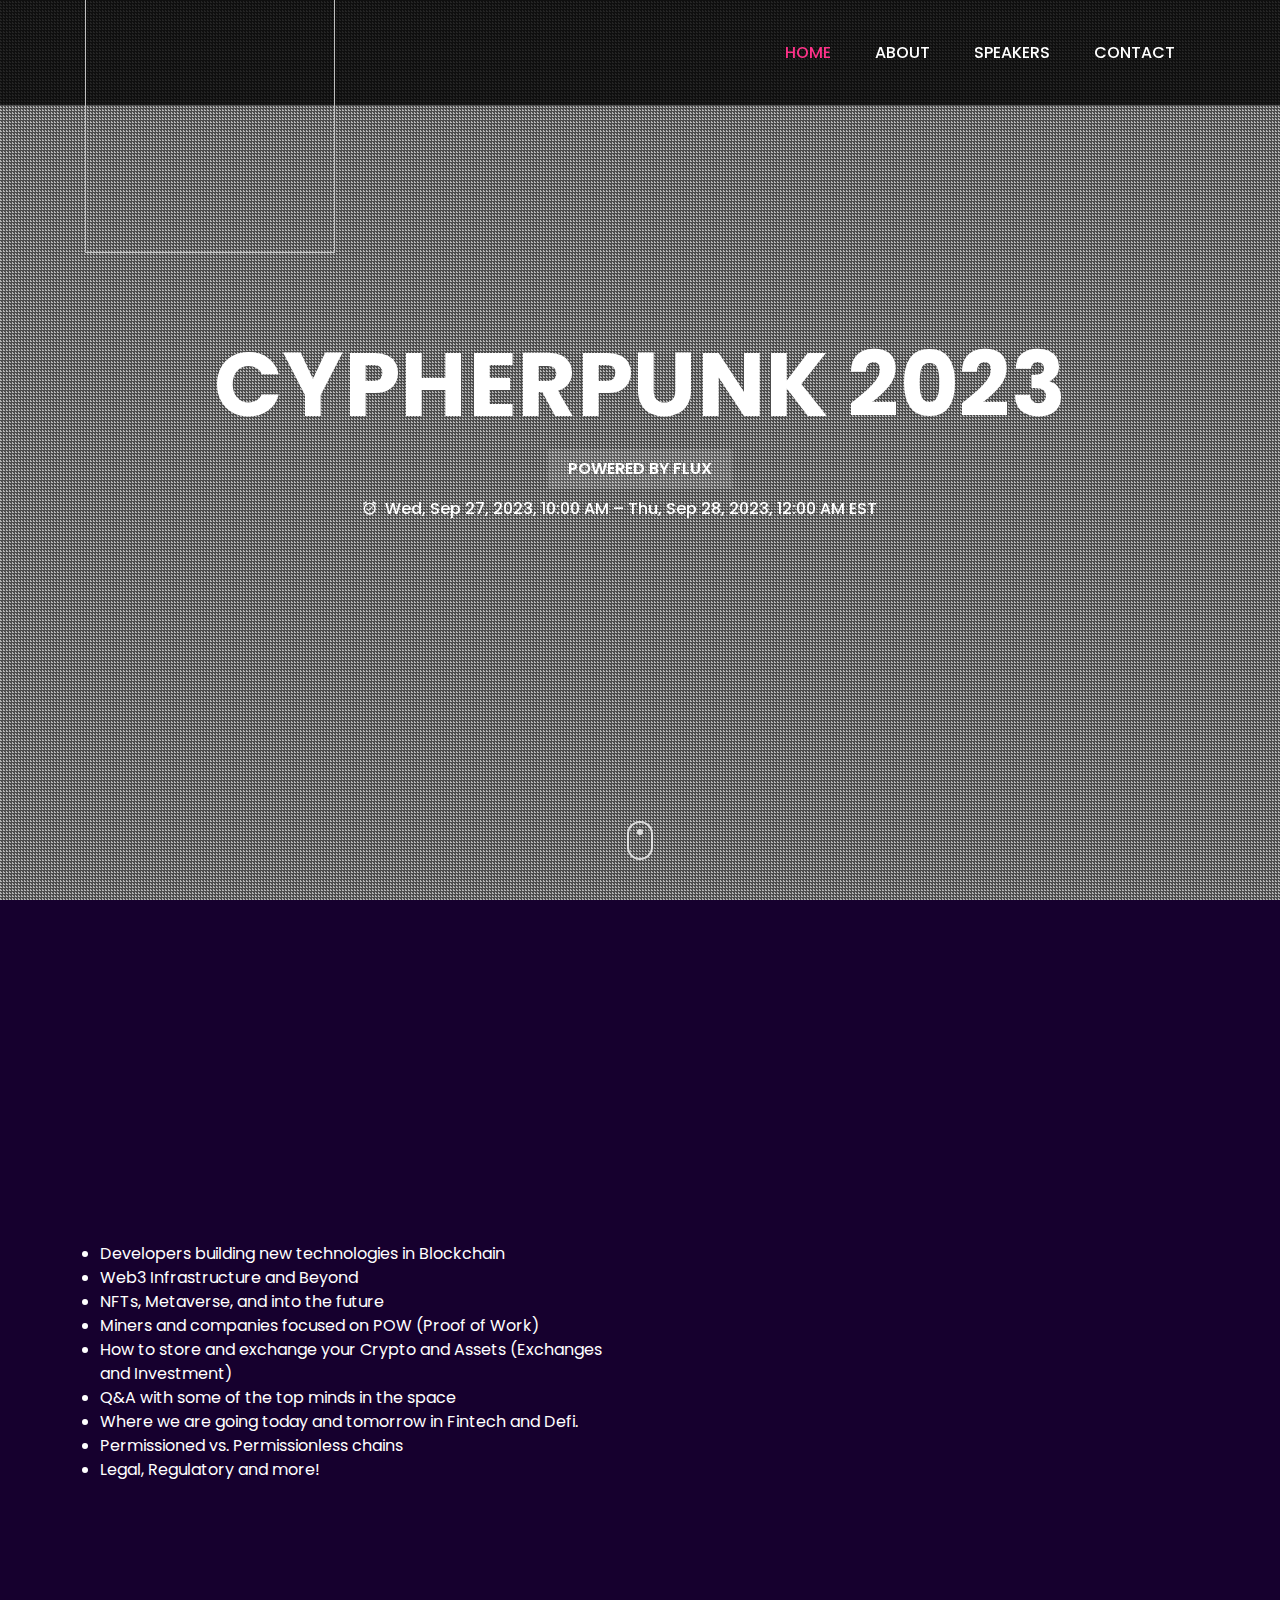
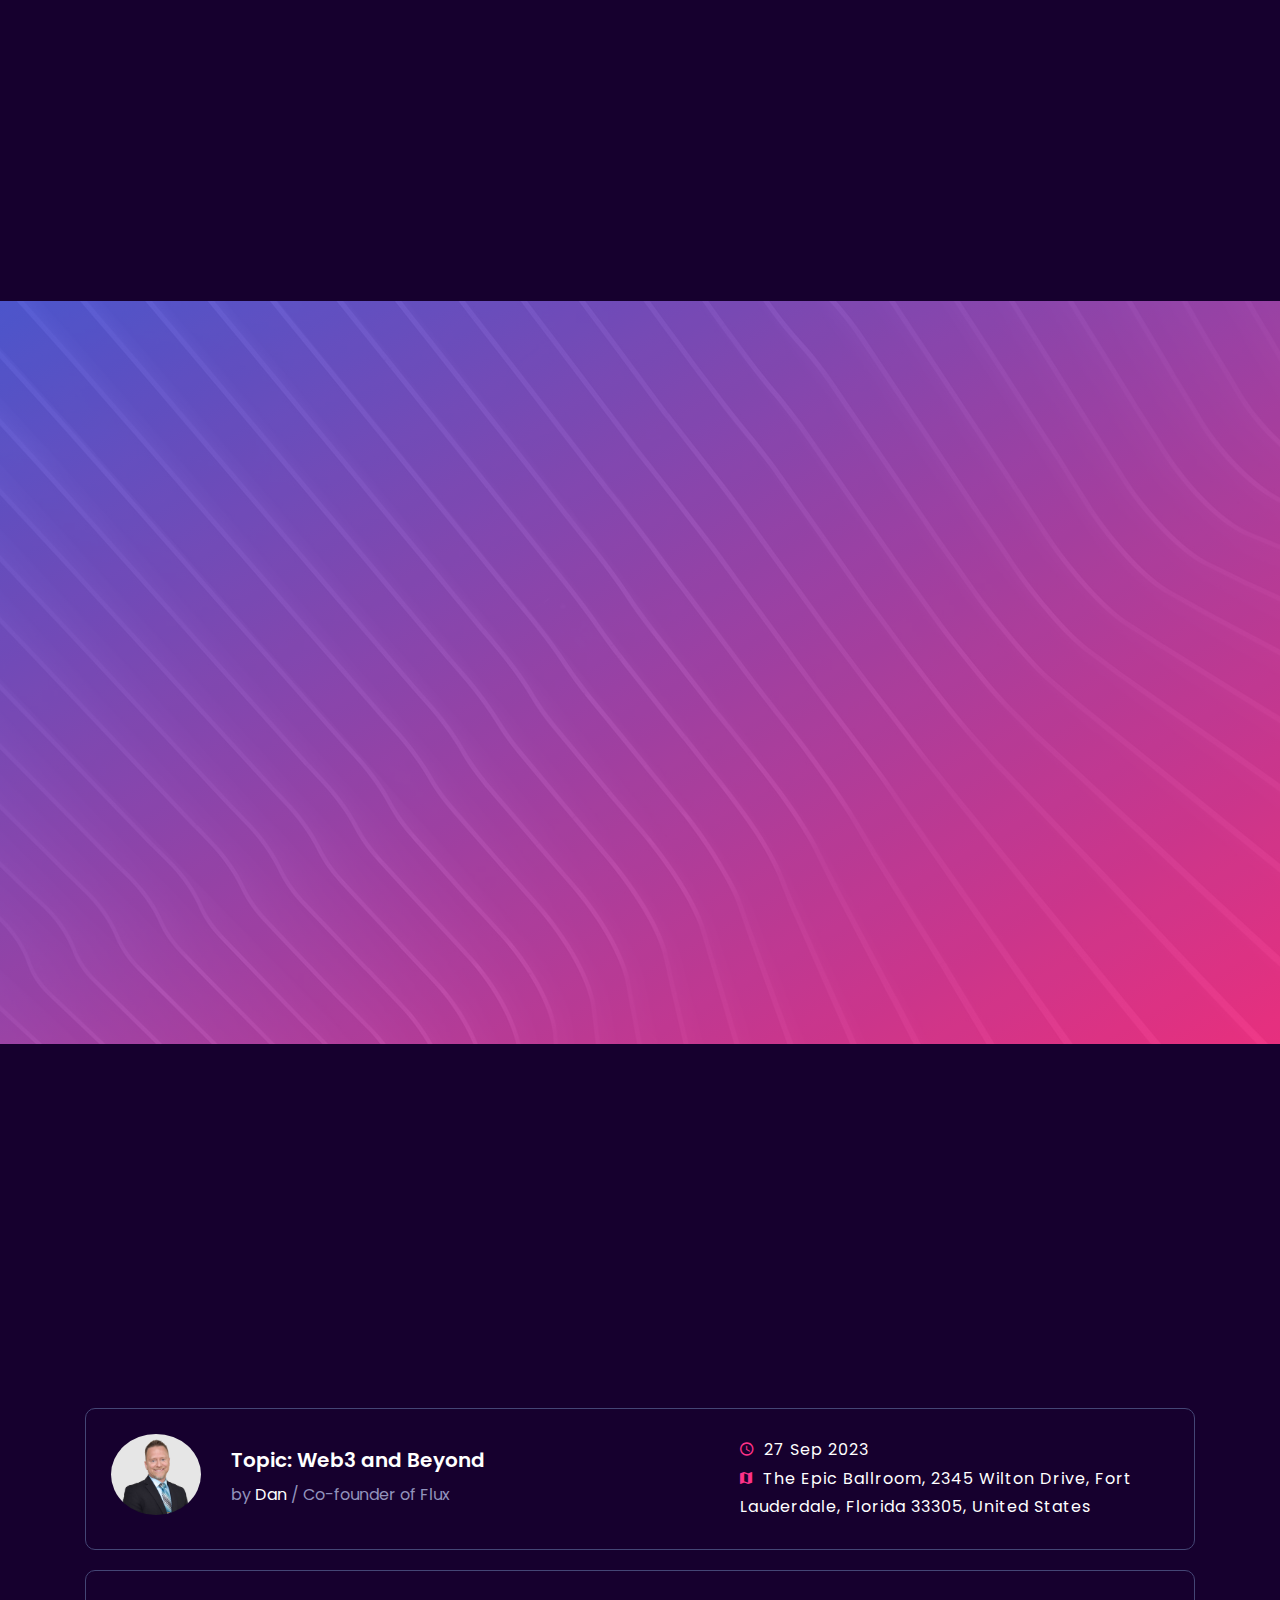
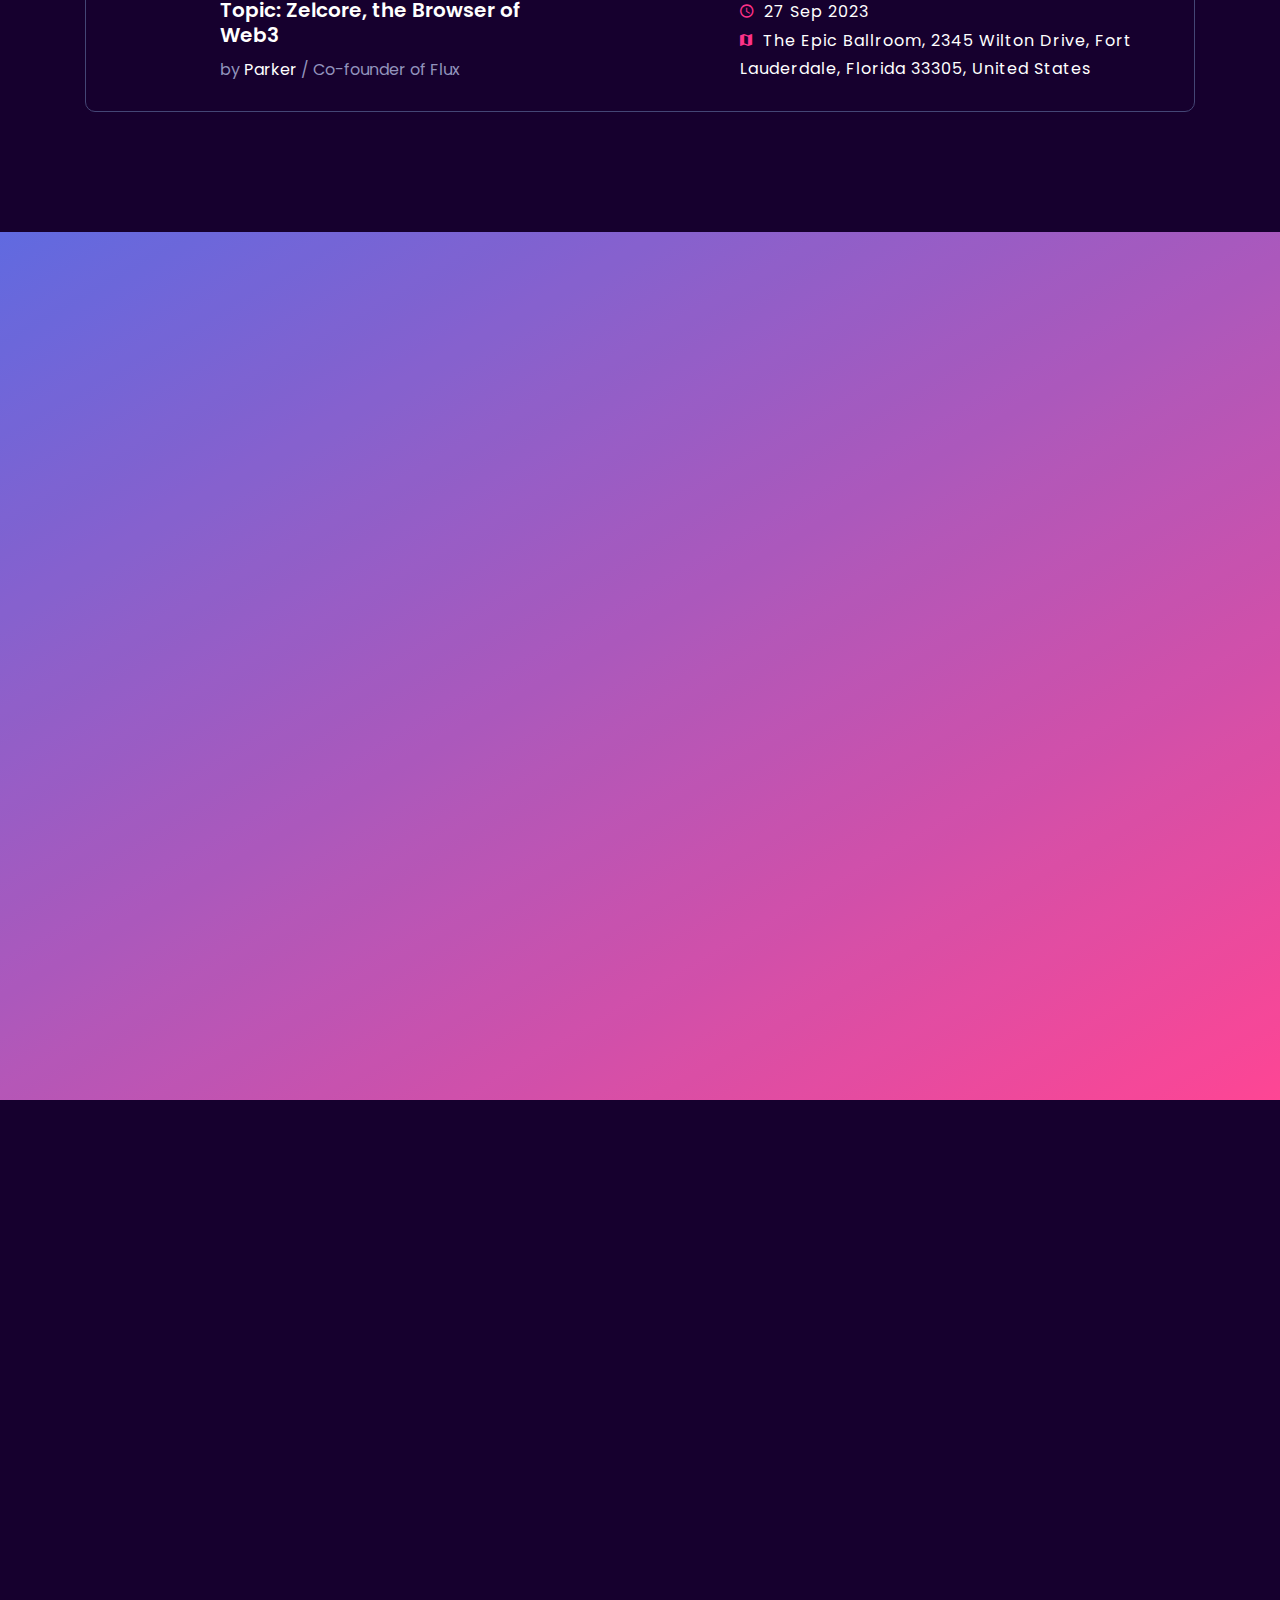
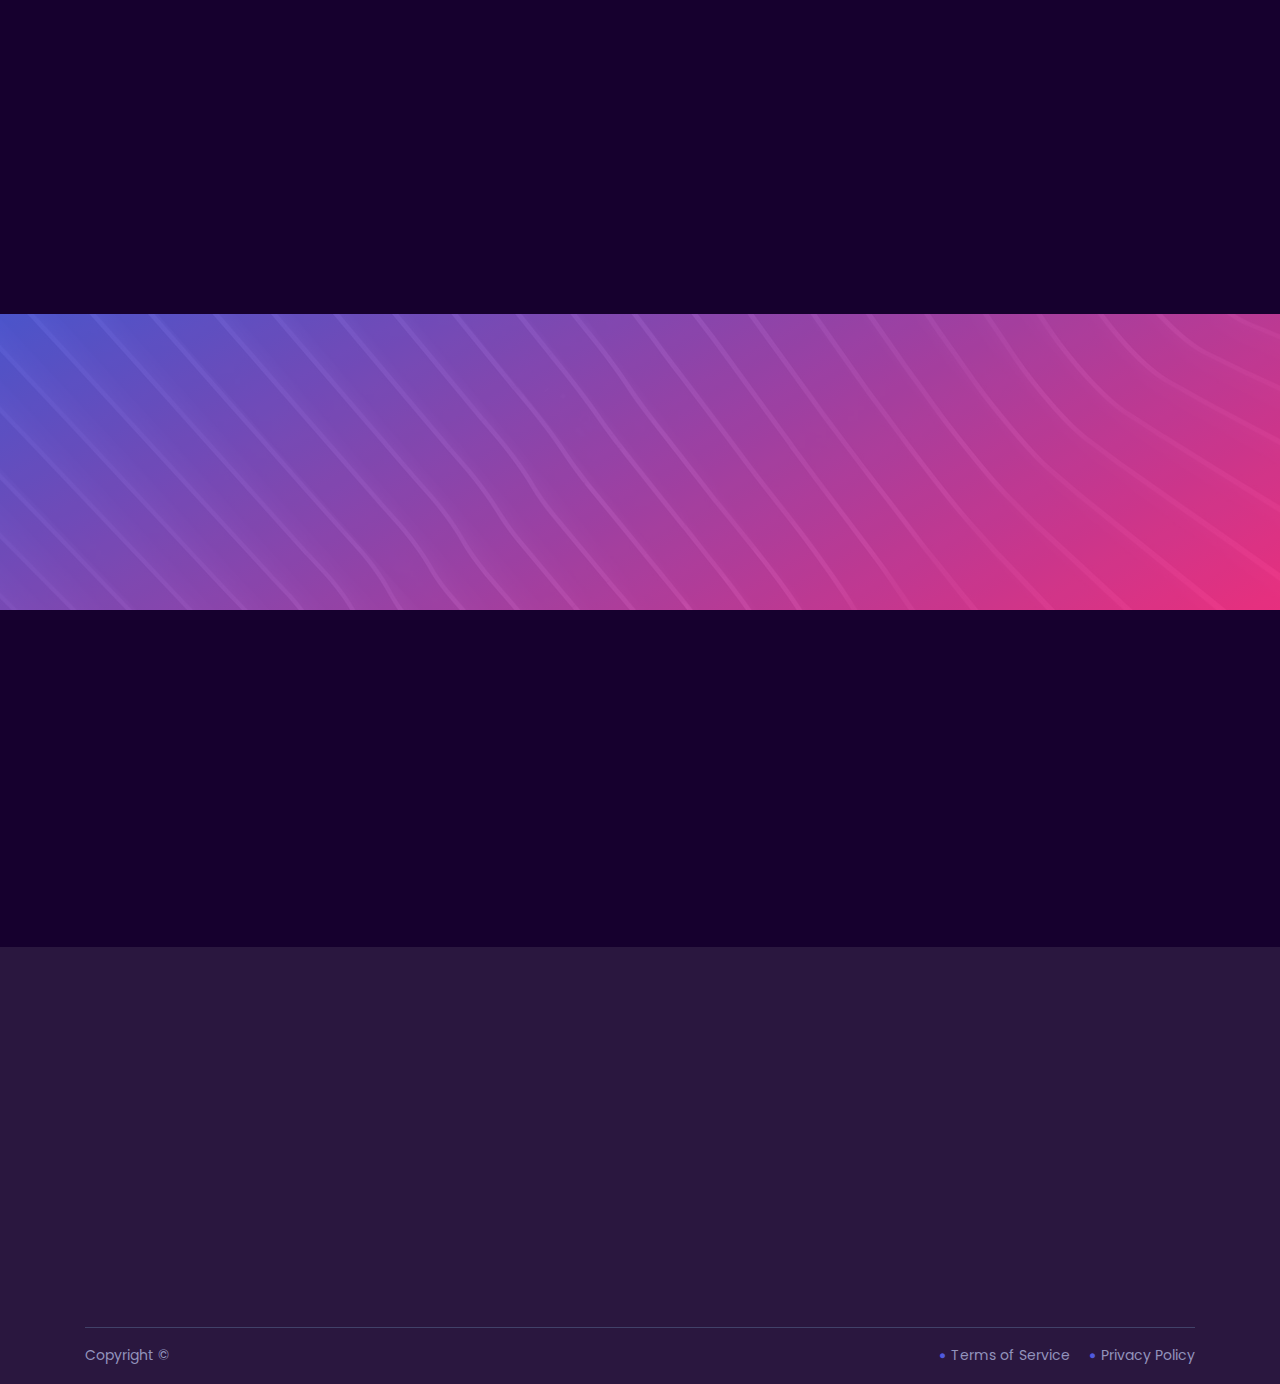
==== index.html @ cb0d7fea "chANGED EVENT TIME" ====
<!DOCTYPE html>
<html lang="en">
<head>
<meta charset="UTF-8">
<meta name="description" content="">
<meta http-equiv="X-UA-Compatible" content="IE=edge">
<meta name="viewport" content="width=device-width, initial-scale=1, shrink-to-fit=no">

<title>Flux-Con - Conference</title>

<link rel="icon" href="img/core-img/favicon.png">

<link rel="stylesheet" href="style.css">
<body>

<div id="preloader">
<div class="loader"></div>
</div>


<header class="header-area">
  <!-- <div class="post-tags-social-area d-flex flex-wrap align-items-center" style="padding-top: 10px; padding-bottom: 10px; ">  
    <div class="author-social-info">
   
    <a href="#"><i class="zmdi zmdi-twitter"></i></a>
    <a href="#"><i class="zmdi zmdi-instagram"></i></a>
    <a href="#"><i class="zmdi zmdi-facebook"></i></a>
    <a href="#"><i class="zmdi zmdi-share"></i></a>
    </div>
    </div> -->
<div class="classy-nav-container breakpoint-off">
<div class="container">

<nav class="classy-navbar justify-content-between" id="conferNav">

<a class="nav-brand" href="index.html"><img class="img-fluid logo" src="./img/images/cypherpunk_logo.svg"/></a>

<div class="classy-navbar-toggler">
<span class="navbarToggler"><span></span><span></span><span></span></span>
</div>

<div class="classy-menu">

<!-- <div class="classycloseIcon">
<div class="cross-wrap"><span class="top"></span><span class="bottom"></span></div>
</div> -->

<div class="classynav">
<ul id="nav">
<li class="active"><a href="index.html">Home</a></li>
<li><a href="about.html">About</a></li>
<li><a href="speakers.html">Speakers</a></li>
<li><a href="contact.html">Contact</a></li>
</ul>

<!-- <a href="https://www.eventbrite.co.uk/e/cypherpunk-2023-powered-by-flux-tickets-468618319007" class="btn confer-btn mt-3 mt-lg-0 ml-3 ml-lg-5" target="_blank">Get Tickets <i class="zmdi zmdi-long-arrow-right"></i></a> -->
</div>

<!--  -->
</div>
</nav>
</div>
</div>
</header>


<section class="welcome-area">
<div class="welcome-slides owl-carousel">

<!-- <div class="single-welcome-slide bg-img bg-overlay jarallax" style="background-image: url('https://images.unsplash.com/photo-1540575467063-178a50c2df87?ixlib=rb-4.0.3&ixid=MnwxMjA3fDB8MHxzZWFyY2h8NHx8dGVjaCUyMGNvbmZlcmVuY2V8ZW58MHx8MHx8&auto=format&fit=crop&w=800&q=60');">
<div class="container h-100">
<div class="row h-100 align-items-center">

<div class="col-12">
<div class="welcome-text text-right">
<h2 data-animation="fadeInUp" data-delay="300ms">FLux <br>Conference</h2>
<h6 data-animation="fadeInUp" data-delay="500ms">location</h6>
<div class="hero-btn-group" data-animation="fadeInUp" data-delay="700ms">
<a href="about.html" class="btn confer-btn">More Information <i class="zmdi zmdi-long-arrow-right"></i></a>
</div>
</div>
</div>
</div>
</div>
</div> -->

<div class="single-welcome-slide bg-video-wrap">
  <video src="./img/images/mix_up_1_1.mp4" loop muted autoplay playsinline >
  </video>
  <div class="overlay">
  </div>
<div class="container h-100 overlay-content">
<div class="row h-100 align-items-center">

<div class="col-12">
<div class="welcome-text-two text-center">
<h2 data-animation="fadeInUp" data-delay="300ms">CypherPunk 2023</h2>
<h6 data-animation="fadeInUp" data-delay="500ms" style="color: #fff; background-color: rgba(255, 255, 255, 0.1); display: inline-block; padding: 10px 20px; text-transform: uppercase;">Powered by Flux</h6>
<div class="event-meta" data-animation="fadeInUp" data-delay="500ms">

<a class="event-author" href="#"><i class="zmdi zmdi-alarm-check"></i> Wed, Sep 27, 2023, 10:00 AM – Thu, Sep 28, 2023, 12:00 AM EST</a>
</div>
<!-- <div class="hero-btn-group" data-animation="fadeInUp" data-delay="700ms">
  <div style="margin: 10px;">
    <script data-b24-form="click/15/mhmtop" data-skip-moving="true">
      (function(w,d,u){
      var s=d.createElement('script');s.async=true;s.src=u+'?'+(Date.now()/180000|0);
      var h=d.getElementsByTagName('script')[0];h.parentNode.insertBefore(s,h);
      })(window,document,'https://cdn.bitrix24.com/b23524787/crm/form/loader_15.js');
      </script>
      
  </div>
    <div style="margin: 10px;">
      <script data-b24-form="click/23/qvuuzr" data-skip-moving="true">
        (function(w,d,u){
        var s=d.createElement('script');s.async=true;s.src=u+'?'+(Date.now()/180000|0);
        var h=d.getElementsByTagName('script')[0];h.parentNode.insertBefore(s,h);
        })(window,document,'https://cdn.bitrix24.com/b23524787/crm/form/loader_23.js');
        </script>
      
  </div>
 

</div> -->

</div>
</div>
</div>
</div>
</div>

<!-- <div class="bg-video-wrap">
  <video src="./img/images/mix_up_1_1.mp4" loop muted autoplay>
  </video>
  <div class="overlay">
  </div>
  <h1>Fullscreen video background
  </h1>
  
</div> -->
</div>

<div class="icon-scroll" id="scrollDown"></div>
</section>


<section class="about-us-countdown-area section-padding-100-0" id="about">
<div class="container">
<div class="row align-items-center">

<div class="col-12 col-md-6">
<div class="about-content-text mb-80">
<h6 class="wow fadeInUp" data-wow-delay="300ms">About CypherPunk 2023</h6>
<h3 class="wow fadeInUp" data-wow-delay="300ms">Making blockchain decentralized again</h3>
<p class="wow fadeInUp" data-wow-delay="300ms">Expand your mind about this event and learn more about Blockchain and the projects and people developing the space. Hear all about: </p>
<ul style="margin-left: 15px;">
  <li>Developers building new technologies in Blockchain</li>
  <li>Web3 Infrastructure and Beyond</li>
  <li>NFTs, Metaverse, and into the future</li>
  <li>Miners and companies focused on POW (Proof of Work)</li>
  <li>How to store and exchange your Crypto and Assets (Exchanges and Investment)</li>
  <li>Q&A with some of the top minds in the space</li>
  <li>Where we are going today and tomorrow in Fintech and Defi.</li>
  <li>Permissioned vs. Permissionless chains</li>
  <li>Legal, Regulatory and more!</li>
</ul><br/>
<p class="wow fadeInUp" data-wow-delay="300ms">Cypherpunk 2023 will expand your education about blockchain, Web3, and crypto. Listed to some of the most educated speakers in the ecosystem.</p>
<!-- <a href="https://www.eventbrite.co.uk/e/cypherpunk-2023-powered-by-flux-tickets-468618319007" class="btn confer-btn mt-50 wow fadeInUp" data-wow-delay="300ms">Interested <i class="zmdi zmdi-long-arrow-right"></i></a> -->
</div>

</div>

<div class="col-12 col-md-6 text-center">
<div class="about-thumb mb-80 wow fadeInUp" data-wow-delay="300ms">
<img src="./img/images/about.png" alt="" style="border-radius: 20px;">
</div>


</div>
</div>
</div>

<div class="countdown-up-area">
<div class="container">
<div class="row align-items-center">
<div class="col-12 col-md-3">

<div class="countdown-content-text mb-100 wow fadeInUp" data-wow-delay="300ms">
<h6>Conference Date</h6>
<h4>Count Every Second Until the Event</h4>
</div>
</div>
<div class="col-12 col-md-9">
<div class="countdown-timer mb-100 wow fadeInUp" data-wow-delay="300ms">
  
<div id="clock"></div>
</div>
</div>
</div>
</div>
</div>
</section>


<section class="our-speaker-area bg-img bg-gradient-overlay section-padding-100-60" style="background-image: url(img/bg-img/3.jpg);">
<div class="container" style="padding: 0px 25px;">
<div class="row">

<div class="col-12">
<div class="section-heading text-center wow fadeInUp" data-wow-delay="300ms">
<p>Our Speakers</p>
<h4>Who’s speaking</h4>
</div>
</div>
</div>
<div class="row">

<div class="col-12 col-md-6 col-lg-4">
<div class="single-speaker-area bg-gradient-overlay-2 wow fadeInUp" data-wow-delay="300ms">

<div class="speaker-single-thumb">
<img src="./img/images/Daniel.jpg" alt="" style="height: 300px">
</div>

<div class="social-info">
<a href="#"><i class="zmdi zmdi-facebook"></i></a>
<a href="#"><i class="zmdi zmdi-instagram"></i></a>
<a href="#"><i class="zmdi zmdi-twitter"></i></a>
<a href="#"><i class="zmdi zmdi-linkedin"></i></a>
</div>

<div class="speaker-info">
<h5>Daniel</h5>
<p>co-Founder of Flux</p>
</div>
</div>
</div>

<div class="col-12 col-md-6 col-lg-4">
<div class="single-speaker-area bg-gradient-overlay-2 wow fadeInUp" data-wow-delay="300ms">

<div class="speaker-single-thumb">
<img src="./img/images/Parker-p-500.jpeg" alt="">
</div>

<div class="social-info">
<a href="#"><i class="zmdi zmdi-facebook"></i></a>
<a href="#"><i class="zmdi zmdi-instagram"></i></a>
<a href="#"><i class="zmdi zmdi-twitter"></i></a>
<a href="#"><i class="zmdi zmdi-linkedin"></i></a>
</div>

<div class="speaker-info">
<h5>Parker Honeyman</h5>
<p>Co-Founder of Flux</p>
</div>
</div>
</div>

<div class="col-12 col-md-6 col-lg-4">
<div class="single-speaker-area bg-gradient-overlay-2 wow fadeInUp" data-wow-delay="300ms">

<div class="speaker-single-thumb">
<img src="./img/images/Tadeas.jpg" alt="">
</div>

<div class="social-info">
<a href="#"><i class="zmdi zmdi-facebook"></i></a>
<a href="#"><i class="zmdi zmdi-instagram"></i></a>
<a href="#"><i class="zmdi zmdi-twitter"></i></a>
<a href="#"><i class="zmdi zmdi-linkedin"></i></a>
</div>

<div class="speaker-info">
<h5>Tadeáš Kmenta</h5>
<p>Co-founder of Flux</p>
</div>
</div>
</div>






<div class="col-12">
<div class="more-speaker-btn text-center mt-20 mb-40 wow fadeInUp" data-wow-delay="300ms">
<a class="btn confer-btn-white" href="speakers.html">view all Speaker <i class="zmdi zmdi-long-arrow-right"></i></a>
</div>
</div>
</div>
</div>
</section>


<section class="our-schedule-area section-padding-100">
<div class="container">
<div class="row">

<div class="col-12">
<div class="section-heading-2 text-center wow fadeInUp" data-wow-delay="300ms">
<p>Our Timetable</p>
<h4>Schedule Plan</h4>
</div>
</div>
</div>
<div class="row">
<div class="col-12">
<div class="schedule-tab">

<ul class="nav nav-tabs wow fadeInUp" data-wow-delay="300ms" id="conferScheduleTab" role="tablist">
<li class="nav-item">
<a class="nav-link active" id="tuesday-tab" data-toggle="tab" href="#step-one" role="tab" aria-controls="step-one" aria-expanded="true">Wednesday <br> <span>Sep 27, 2023</span></a>
</li>

<li class="nav-item">
<a class="nav-link" id="wedneday-tab" data-toggle="tab" href="#step-two" role="tab" aria-controls="step-two" aria-expanded="true">Thursday<br> <span>Sep 28, 2023</span></a>
</li>

<!-- <li class="nav-item">
<a class="nav-link" id="thursday-tab" data-toggle="tab" href="#step-three" role="tab" aria-controls="step-three" aria-expanded="true">Thursday <br> <span>May 4, 2023</span></a>
</li> -->

<!-- <li class="nav-item">
  <a class="nav-link" id="friday-tab" data-toggle="tab" href="#step-four" role="tab" aria-controls="step-four" aria-expanded="true">Friday <br> <span>May 5, 2023</span></a>
  </li> -->
</ul>
</div>

<div class="tab-content" id="conferScheduleTabContent">
<div class="tab-pane fade show active" id="step-one" role="tabpanel" aria-labelledby="tuesday-tab">

<div class="single-tab-content">
<div class="row">
<div class="col-12">


  <div class="single-schedule-area d-flex flex-wrap justify-content-between align-items-center fadeInUp" data-wow-delay="100ms">

    <div class="single-schedule-tumb-info d-flex align-items-center">
    
    <div class="single-schedule-tumb">
    <img src="./img/images/Daniel.jpg" alt="">
    </div>
    
    <div class="single-schedule-info">
    <h6>Topic: Web3 and Beyond</h6>
    <p>by <span>Dan</span> / Co-founder of Flux</p>
    </div>
    </div>
    
    <div class="schedule-time-place">
    <p><i class="zmdi zmdi-time"></i> 27 Sep 2023</p>
    <p><i class="zmdi zmdi-map"></i> The Epic Ballroom, 2345 Wilton Drive, Fort Lauderdale, Florida 33305, United States</p>
    </div>
    
    </div>

    <div class="single-schedule-area d-flex flex-wrap justify-content-between align-items-center fadeInUp" data-wow-delay="100ms">

      <div class="single-schedule-tumb-info d-flex align-items-center">
      
      <div class="single-schedule-tumb">
      <img src="./img/images/Parker-p-500.jpeg" alt="">
      </div>
      
      <div class="single-schedule-info">
      <h6>Topic: Zelcore, the Browser of Web3</h6>
      <p>by <span>Parker</span> / Co-founder of Flux</p>
      </div>
      </div>
      
      <div class="schedule-time-place">
      <p><i class="zmdi zmdi-time"></i> 27 Sep 2023</p>
      <p><i class="zmdi zmdi-map"></i> The Epic Ballroom, 2345 Wilton Drive, Fort Lauderdale, Florida 33305, United States</p>
      </div>
      
      </div>
</div>

</div>
</div>
</div>
<div class="tab-pane fade" id="step-two" role="tabpanel" aria-labelledby="wednesday-tab">

<div class="single-tab-content">
<div class="row">
<div class="col-12">

 

    <div class="single-schedule-area d-flex flex-wrap justify-content-between align-items-center fadeInUp" data-wow-delay="100ms">

      <div class="single-schedule-tumb-info d-flex align-items-center">
      
      <div class="single-schedule-tumb">
      <img src="./img/images/Tadeas.jpg" alt="">
      </div>
      
      <div class="single-schedule-info">
      <h6>Topic:</h6>
      <p>by <span>Tadeáš</span> / Co-founder of Flux</p>
      </div>
      </div>
      
      <div class="schedule-time-place">
      <p><i class="zmdi zmdi-time"></i> 28 Sep 2023</p>
      <p><i class="zmdi zmdi-map"></i> The Epic Ballroom, 2345 Wilton Drive, Fort Lauderdale, Florida 33305, United States</p>
      </div>
      
      </div>

      <div class="single-schedule-area d-flex flex-wrap justify-content-between align-items-center fadeInUp" data-wow-delay="100ms">

        <div class="single-schedule-tumb-info d-flex align-items-center">
        
        <div class="single-schedule-tumb">
        <img src="./img/images/FROGS-p-500.png" alt="">
        </div>
        
        <div class="single-schedule-info">
        <h6>Topic</h6>
        <p>by <span>Jeremy</span> / Technology Lead and Community Member</p>
        </div>
        </div>
        
        <div class="schedule-time-place">
        <p><i class="zmdi zmdi-time"></i> 28 Sep 2023</p>
        <p><i class="zmdi zmdi-map"></i> The Epic Ballroom, 2345 Wilton Drive, Fort Lauderdale, Florida 33305, United States</p>
        </div>
        
        </div>
</div>


</div>
</div>
</div>
<!-- <div class="tab-pane fade" id="step-three" role="tabpanel" aria-labelledby="thursday-tab">

<div class="single-tab-content">
<div class="row">
<div class="col-12">

  <div class="single-schedule-area d-flex flex-wrap justify-content-between align-items-center fadeInUp" data-wow-delay="100ms">

    <div class="single-schedule-tumb-info d-flex align-items-center">
    
    <div class="single-schedule-tumb">
    <img src="./img/images/Davy-Wittock-.png" alt="">
    </div>
    
    <div class="single-schedule-info">
    <h6>Topic</h6>
    <p>by <span>Davy</span> /CBO and Community Member</p>
    </div>
    </div>
    
    <div class="schedule-time-place">
    <p><i class="zmdi zmdi-time"></i> 4 May 2023</p>
    <p><i class="zmdi zmdi-map"></i> Soho Studios SOHO STUDIOS, 2136 NORTHWEST 1ST AVENUE Miami, FL 33127, USA</p>
    </div>
    
    </div>

    <div class="single-schedule-area d-flex flex-wrap justify-content-between align-items-center fadeInUp" data-wow-delay="100ms">

      <div class="single-schedule-tumb-info d-flex align-items-center">
      
      <div class="single-schedule-tumb">
      <img src="./img/images/Valter-p-800.jpeg" alt="">
      </div>
      
      <div class="single-schedule-info">
      <h6>Topic:</h6>
      <p>by <span>Valter</span> / Technology Lead and Community Member</p>
      </div>
      </div>
      
      <div class="schedule-time-place">
      <p><i class="zmdi zmdi-time"></i> 4 May 2023</p>
      <p><i class="zmdi zmdi-map"></i> Soho Studios SOHO STUDIOS, 2136 NORTHWEST 1ST AVENUE Miami, FL 33127, USA</p>
      </div>
      
      </div>
</div>

</div>
</div>
</div> -->

<!-- <div class="tab-pane fade" id="step-four" role="tabpanel" aria-labelledby="friday-tab">

  <div class="single-tab-content">
  <div class="row">
  <div class="col-12">
  
    <div class="single-schedule-area d-flex flex-wrap justify-content-between align-items-center fadeInUp">
  
      <div class="single-schedule-tumb-info d-flex align-items-center">
      
      <div class="single-schedule-tumb">
      <img src="./img/images/Daniel.jpg" alt="">
      </div>
      
      <div class="single-schedule-info">
      <h6>Topic:</h6>
      <p>by <span>Dan</span> / Ceo of Flux</p>
      </div>
      </div>
      
      <div class="schedule-time-place">
      <p><i class="zmdi zmdi-time"></i> 5 May 2023</p>
      <p><i class="zmdi zmdi-map"></i> Soho Studios SOHO STUDIOS, 2136 NORTHWEST 1ST AVENUE Miami, FL 33127, USA</p>
      </div>
      
      </div>
  
      <div class="single-schedule-area d-flex flex-wrap justify-content-between align-items-center fadeInUp">
  
        <div class="single-schedule-tumb-info d-flex align-items-center">
        
        <div class="single-schedule-tumb">
        <img src="./img/images/Daniel.jpg" alt="">
        </div>
        
        <div class="single-schedule-info">
        <h6>Topic:</h6>
        <p>by <span>Dan</span> / Ceo of Flux</p>
        </div>
        </div>
        
        <div class="schedule-time-place">
        <p><i class="zmdi zmdi-time"></i> 5 May 2023</p>
        <p><i class="zmdi zmdi-map"></i> Soho Studios SOHO STUDIOS, 2136 NORTHWEST 1ST AVENUE Miami, FL 33127, USA</p>
        </div>
        
        </div>
  </div>
  
  </div>
  </div>
  </div> -->
</div>
</div>
</div>
</div>
</section>


<section class="our-ticket-pricing-table-area bg-img bg-gradient-overlay section-padding-100-0 jarallax" style="background-image: url(img/bg-img/3.jpg);">
<div class="container">
<div class="row">

<div class="col-12">
<div class="section-heading text-center wow fadeInUp" data-wow-delay="300ms">
<p>Choose a Ticket</p>
<h4>Ticket Pricing</h4>
</div>
</div>
</div>
<div class="row">

<div class="col-12 col-lg-4">
<div class="single-ticket-pricing-table text-center mb-100 wow fadeInUp" data-wow-delay="300ms">
<h6 class="ticket-plan">Student Admission</h6>
<img src="./img/images/student.png" class="img-fluid"/>
<h2 class="ticket-price"><span>$</span>50</h2>
<div href="" class="btn confer-btn w-100 mb-30"> Tickets coming soon! <i class="zmdi zmdi-long-arrow-right"></i></div>

<div class="ticket-pricing-table-details">
<p>We support students! Get all access to the event the same as a General Admission ticket. You MUST HAVE a verifiable .EDU email or your ticket will get canceled. Contact us prior to the event if you have alternative verification.</p>
<!-- <p><i class="zmdi zmdi-check"></i>  Industry section</p>
<p><i class="zmdi zmdi-check"></i> Event booths</p>
<p><i class="zmdi zmdi-check"></i> Must be at least a "part-time" enrolled student</p> -->

</div>
</div>
</div>

<div class="col-12 col-md-6 col-lg-4">
<div class="single-ticket-pricing-table active text-center mb-100 wow fadeInUp" data-wow-delay="300ms">
<h6 class="ticket-plan">General Admission</h6>
<img src="./img/images/general.png" class="img-fluid"/>
<div class="ticket-icon">
<img src="img/core-img/p2.png" alt="">
</div>
<h2 class="ticket-price"><span>$</span>230</h2>
<div href="" class="btn confer-btn w-100 mb-30">Tickets coming soon! <i class="zmdi zmdi-long-arrow-right"></i></div>

<div class="ticket-pricing-table-details">
<p><i class="zmdi zmdi-check"></i>Full Access to Talks & Sessions</p>
<p><i class="zmdi zmdi-check"></i>  Industry section</p>
<p><i class="zmdi zmdi-check"></i>  Event booths  etc</p>
</div>
</div>
</div>

<div class="col-12 col-md-6 col-lg-4">
<div class="single-ticket-pricing-table text-center mb-100 wow fadeInUp" data-wow-delay="300ms">
<h6 class="ticket-plan">VIP Admission</h6>
<img src="./img/images/vip.png" class="img-fluid"/>
<!-- <div class="ticket-icon">
<img src="img/core-img/p3.png" alt="">
</div> -->
<h2 class="ticket-price"><span>$</span>450</h2>
<div href="" class="btn confer-btn w-100 mb-30">Tickets coming soon!<i class="zmdi zmdi-long-arrow-right"></i></div>

<div class="ticket-pricing-table-details">
<p><i class="zmdi zmdi-check"></i> Full Access to Talks & Sessions</p>
<p><i class="zmdi zmdi-check"></i> Industry section</p>
<p><i class="zmdi zmdi-check"></i> Event booths</p>
<p><i class="zmdi zmdi-check"></i> VIP access</p>
<p><i class="zmdi zmdi-check"></i> Happy  hour and cigar bar invite</p>
</div>
</div>
</div>
</div>
</div>
</section>


<section class="our-sponsor-client-area section-padding-100">
<div class="container">
<div class="row">

<div class="col-12">
<div class="section-heading-2 text-center wow fadeInUp" data-wow-delay="300ms">
<p>Partners &amp; Sponsors</p>
<h4>OFFICIAL SPONSOR</h4>
</div>
</div>
</div>
<div class="row">
<div class="col-12">

<div class="our-sponsor-area d-flex flex-wrap">

<div class="single-sponsor wow fadeInUp" data-wow-delay="300ms">
<a href="#"><img src="./img/images/Flux_white-blue.png" alt=""></a>
</div>

<div class="single-sponsor wow fadeInUp" data-wow-delay="300ms">
<a href="#"><img src="./img/images/coinrequest.png" alt=""></a>
</div>

<div class="single-sponsor wow fadeInUp" data-wow-delay="300ms">
<a href="#" ><img src="./img/images/Tsao_Baltimore_Logo_white_1445x.png" alt="" ></a>
</div>

<div class="single-sponsor wow fadeInUp" data-wow-delay="300ms">
<a href="#"><img src="https://zelcore.io/wp-content/uploads/2022/03/logo.svg" alt=""></a>
</div>

<div class="single-sponsor wow fadeInUp" data-wow-delay="300ms">
<a href="#"><img src="" alt=""></a>
</div>

<div class="single-sponsor wow fadeInUp" data-wow-delay="300ms">
<a href="#"><img src="" alt=""></a>
</div>

<div class="single-sponsor wow fadeInUp" data-wow-delay="300ms">
<a href="#"><img src="" alt=""></a>
</div>

<div class="single-sponsor wow fadeInUp" data-wow-delay="300ms">
<a href="#"><img src="" alt=""></a>
</div>
</div>
</div>

</div>
</div>
</section>


  



<section class="our-blog-area bg-img bg-gradient-overlay section-padding-100-60" style="background-image: url(img/bg-img/3.jpg);">
<div class="container">
<div class="row">
<div class="col-12">

<div class="section-heading text-center wow fadeInUp" data-wow-delay="300ms">
<p>Our Blog</p>
<h4>Latest news</h4>
</div>
</div>
 



<div class="container">
  <div class="row"  id="carde">  
  </div>
</div>


</div>
</div>
</section>


<section class="contact-our-area section-padding-100-0">
<div class="container">
<div class="row">

<div class="col-12">
<div class="section-heading-2 text-center wow fadeInUp" data-wow-delay="300ms">
<p>Have Question?</p>
<h4>Contact us</h4>
</div>
</div>
</div>
<div class="row justify-content-between">

<div class="col-12 col-sm-12">

<div class=" mb-100 clearfix wow fadeInUp" data-wow-delay="300ms">

  <script data-b24-form="inline/25/qd1wos" data-skip-moving="true">
    (function(w,d,u){
    var s=d.createElement('script');s.async=true;s.src=u+'?'+(Date.now()/180000|0);
    var h=d.getElementsByTagName('script')[0];h.parentNode.insertBefore(s,h);
    })(window,document,'https://cdn.bitrix24.com/b23524787/crm/form/loader_25.js');
    </script>

</div>
</div>
</div>
</div>
</section>


<footer class="footer-area bg-img bg-overlay-2 section-padding-100-0">

<div class="main-footer-area">
<div class="container">
<div class="row">

<div class="col-12 col-sm-6 col-lg-4">
<div class="single-footer-widget mb-60 wow fadeInUp" data-wow-delay="300ms">

<a href="#" class="footer-logo"><img class="img-fluid" src="./img/images/cypherpunk_logo.svg"/></a>
<p>Cypherpunk 2023 will expand your education about blockchain, Web3, and crypto. Listed to some of the most educated speakers in the ecosystem.</p>

<div class="social-info">
<a href="#"><i class="zmdi zmdi-facebook"></i></a>
<a href="https://www.instagram.com/invites/contact/?i=1xfealkqylvkv&utm_content=q2lcmiw"><i class="zmdi zmdi-instagram"></i></a>
<a href="https://twitter.com/CypherPunk2023?t=nq3IUp1hbuSjLVm_7LaGdA&s=09"><i class="zmdi zmdi-twitter"></i></a>
<a href="#"><i class="zmdi zmdi-linkedin"></i></a>
</div>
</div>
</div>

<div class="col-12 col-sm-6 col-lg-4">
<div class="single-footer-widget mb-60 wow fadeInUp" data-wow-delay="300ms">

<h5 class="widget-title">Contact</h5>

<div class="footer-contact-info">
  <p><i class="zmdi zmdi-map"></i> The Epic Ballroom,</p>
  <p>2345 Wilton Drive, Fort Lauderdale,</p>
  <p>FL 33305, United States</p>
  <p><i class="zmdi zmdi-email"></i>info@runonflux.io</p>
  </div>
</div>
</div>

<div class="col-12 col-sm-6 col-lg-4">
<div class="single-footer-widget mb-60 wow fadeInUp" data-wow-delay="300ms">

<h5 class="widget-title">Links</h5>

<ul class="footer-nav">
<!-- <li><a href="https://www.eventbrite.co.uk/e/cypherpunk-2023-powered-by-flux-tickets-468618319007" target="_blank">Get Tickets</a></li> -->
<li><a href="./speakers.html">Speakers</a></li>
<li><a href="./about.html">About</a></li>
<li><a href="./contact.html">Contact</a></li>
</ul>
</div>
</div>


</div>
</div>
</div>

<div class="container">
<div class="copywrite-content">
<div class="row">

<div class="col-12 col-md-6">
<div class="copywrite-text">
<p>
Copyright &copy;</a>
</p>
</div>
</div>

<div class="col-12 col-md-6">
<div class="footer-menu">
<ul class="nav">
<li><a href="#"><i class="zmdi zmdi-circle"></i> Terms of Service</a></li>
<li><a href="#"><i class="zmdi zmdi-circle"></i> Privacy Policy</a></li>
</ul>
</div>
</div>
</div>
</div>
</div>
</footer>



  
<script src="js/jquery.min.js"></script>

<script src="js/popper.min.js"></script>

<script src="js/bootstrap.min.js"></script>

<script src="js/index.js"></script>

<script src="js/default-assets/active.js"></script>

</body>
</html>
---- style.css ----
/* Fonts & All CSS */
@import url("https://fonts.googleapis.com/css?family=Poppins:100,200,300,400,500,600,700");
@import url(css/bootstrap.min.css);
@import url(css/animate.css);
@import url(css/default-assets/classy-nav.css);
@import url(css/owl.carousel.min.css);
@import url(css/magnific-popup.css);
@import url(css/font-awesome.min.css);
@import url(css/material-design-iconic-font.min.css);
@import url(css/style.css);

* {
  margin: 0;
  padding: 0; }

body {
  font-family: "Poppins", sans-serif;
  font-weight: 400;
  font-size: 16px;
  position: relative;
  z-index: auto; }

h1,
h2,
h3,
h4,
h5,
h6 {
  font-family: "Poppins", sans-serif;
  color: #2a173f;
  line-height: 1.25;
  font-weight: 600; }

a,
a:active,
a:focus,
a:hover {
  color: #2a173f;
  text-decoration: none;
  -webkit-transition-duration: 500ms;
  -o-transition-duration: 500ms;
  transition-duration: 500ms;
  outline: none;
  font-weight: 500; }

li {
  list-style: none; }
  .hero-btn-group{
    display: flex;
    justify-content: center;
  }

p {
  line-height: 1.8;
  color: #5d5e8d;
  font-size: 16px;
  font-weight: 400; }

img {
  max-width: 100%;
  height: auto; }

  .footer-logo {
   padding: 0px !important;
   height: 50px !important;
  }
  .footer-logo img{
    height: 200px !important;
    width: 300px !important;
    margin-top: -70px;
    
  }

ul {
  margin: 0;
  padding: 0; }
  ul li {
    margin: 0;
    padding: 0; }

.bg-overlay {
  position: relative;
  z-index: 1; }
  .bg-overlay::after {
    position: absolute;
    content: "";
    height: 100%;
    width: 100%;
    top: 0;
    left: 0;
    z-index: -1;
    background-color: rgba(0, 0, 0, 0.4); }

.bg-gradient-overlay {
  position: relative;
  z-index: 1; }
  .bg-gradient-overlay::after {
    position: absolute;
    content: "";
    height: 100%;
    width: 100%;
    top: 0;
    left: 0;
    z-index: -1;
    background: #c63fa4;
    background-image: -moz-linear-gradient(120deg, #fe3289 0%, #505add 100%);
    background-image: -webkit-linear-gradient(120deg, #fe3289 0%, #505add 100%);
    background-image: -ms-linear-gradient(120deg, #fe3289 0%, #505add 100%);
    opacity: 0.9; }

.bg-gradient-overlay-2 {
  position: relative;
  z-index: 1; }
  .bg-gradient-overlay-2::after {
    border-radius: 10px;
    content: '';
    position: absolute;
    width: 100%;
    height: 100%;
    top: 0;
    left: 0;
    z-index: 10;
    background: rgba(0, 0, 0, 0.6);
    background: -webkit-gradient(linear, left bottom, left top, from(rgba(0, 0, 0, 0.8)), color-stop(30%, rgba(0, 0, 0, 0.2)), to(rgba(0, 0, 0, 0)));
    background: -webkit-linear-gradient(bottom, rgba(0, 0, 0, 0.8) 0%, rgba(0, 0, 0, 0.2) 30%, rgba(0, 0, 0, 0) 100%);
    background: -o-linear-gradient(bottom, rgba(0, 0, 0, 0.8) 0%, rgba(0, 0, 0, 0.2) 30%, rgba(0, 0, 0, 0) 100%);
    background: linear-gradient(to top, rgba(0, 0, 0, 0.8) 0%, rgba(0, 0, 0, 0.2) 30%, rgba(0, 0, 0, 0) 100%); }

.bg-img {
  background-position: center center !important;
  background-size: cover !important;
  background-repeat: no-repeat !important; }

.jarallax {
  position: relative;
  z-index: 0; }
  .jarallax .jarallax-img {
    position: absolute;
    object-fit: cover;
    font-family: 'object-fit: cover';
    top: 0;
    left: 0;
    width: 100%;
    height: 100%;
    z-index: -1; }

.bg-boxshadow {
  -webkit-box-shadow: 0px 8px 27px 0px rgba(90, 111, 120, 0.15);
  box-shadow: 0px 8px 27px 0px rgba(90, 111, 120, 0.15); }

.mfp-image-holder .mfp-close,
.mfp-iframe-holder .mfp-close {
  position: fixed;
  z-index: 100;
  color: #ffffff;
  right: 20px;
  text-align: center;
  padding-right: 0;
  width: 100%;
  top: 20px;
  width: 30px;
  background: #fe3289;
  height: 30px;
  line-height: 30px; }

img.mfp-img {
  -webkit-box-shadow: 0 2px 40px 8px rgba(15, 15, 15, 0.15);
  box-shadow: 0 2px 40px 8px rgba(15, 15, 15, 0.15); }

button.mfp-close,
button.mfp-arrow {
  background: #fe3289; }

.mfp-bottom-bar {
  display: none !important; }

.mfp-bg {
  background-color: #000000; }

.bg-transparent {
  background-color: transparent !important; }

.bg-gray {
  background-color: #f7f7f7 !important; }

textarea:focus,
input:focus {
  outline: none; }

textarea:invalid,
input:invalid,
textarea:required,
input:required {
  box-shadow: none !important; }

.border {
  border-color: #4b4d7b; }

.mfp-arrow-left::after {
  border-right-color: transparent; }

.mfp-arrow-left::before {
  border-right-color: #ffffff; }

.mfp-arrow-right::after {
  border-left-color: transparent; }

.mfp-arrow-right::before {
  border-left-color: #ffffff; }

/* :: 02.0 Spacing Area CSS */
.mt-15 {
  margin-top: 15px; }

.mt-30 {
  margin-top: 30px; }

.mt-20 {
  margin-top: 20px; }

.mt-40 {
  margin-top: 40px; }

.mt-50 {
  margin-top: 50px; }

.mt-70 {
  margin-top: 70px; }

.mt-80 {
  margin-top: 80px; }

.mt-100 {
  margin-top: 100px; }

.mt-150 {
  margin-top: 150px; }

.mr-15 {
  margin-right: 15px; }

.mr-30 {
  margin-right: 30px; }

.mr-50 {
  margin-right: 50px; }

.mr-100 {
  margin-right: 100px; }

.mb-10 {
  margin-bottom: 10px; }

.mb-15 {
  margin-bottom: 15px; }

.mb-30 {
  margin-bottom: 30px; }

.mb-40 {
  margin-bottom: 40px; }

.mb-50 {
  margin-bottom: 50px; }

.mb-60 {
  margin-bottom: 60px; }

.mb-70 {
  margin-bottom: 70px; }

.mb-80 {
  margin-bottom: 80px; }

.mb-100 {
  margin-bottom: 100px; }

.ml-15 {
  margin-left: 15px; }

.ml-30 {
  margin-left: 30px; }

.ml-50 {
  margin-left: 50px; }

.ml-100 {
  margin-left: 100px; }

.pt-50 {
  padding-top: 50px !important; }

.section-padding-80 {
  padding-top: 80px;
  padding-bottom: 80px; }

.section-padding-0-80 {
  padding-top: 0;
  padding-bottom: 80px; }

.section-padding-80-0 {
  padding-top: 80px;
  padding-bottom: 0; }

.section-padding-80-50 {
  padding-top: 80px;
  padding-bottom: 50px; }

.section-padding-100 {
  padding-top: 100px;
  padding-bottom: 100px; }

.section-padding-0-85 {
  padding-top: 0;
  padding-bottom: 85px; }

.section-padding-100-60 {
  padding-top: 100px;
  padding-bottom: 60px; }

.section-padding-100-70 {
  padding-top: 100px;
  padding-bottom: 70px; }

.section-padding-0-100 {
  padding-top: 0;
  padding-bottom: 100px; }

.section-padding-100-0 {
  padding-top: 100px;
  padding-bottom: 0; }

/* :: 3.0 Preloader Area CSS */
#preloader {
  position: fixed;
  width: 100%;
  height: 100%;
  z-index: 9999999;
  top: 0;
  left: 0;
  background: #fe3289;
  background-image: -webkit-linear-gradient(120deg, #505add 0%, #fe3289 100%);
  background-image: -ms-linear-gradient(120deg, #505add 0%, #fe3289 100%);
  display: -webkit-box;
  display: -ms-flexbox;
  display: flex;
  -webkit-box-align: center;
  -ms-flex-align: center;
  align-items: center;
  -webkit-box-pack: center;
  -ms-flex-pack: center;
  justify-content: center;
  overflow: hidden; }

.loader {
  position: relative;
  z-index: 1;
  width: 50px;
  height: 50px;
  border-radius: 50%;
  -webkit-animation: loader linear 2s infinite;
  animation: loader linear 2s infinite;
  border-top: 2px solid #ffffff;
  border-left: 2px solid transparent;
  border-right: 2px solid transparent;
  border-bottom: 2px solid transparent; }

@-webkit-keyframes loader {
  0% {
    -webkit-transform: rotate(0deg);
    -ms-transform: rotate(0deg);
    transform: rotate(0deg); }
  100% {
    -webkit-transform: rotate(360deg);
    -ms-transform: rotate(360deg);
    transform: rotate(360deg); } }
@keyframes loader {
  0% {
    -webkit-transform: rotate(0deg);
    -ms-transform: rotate(0deg);
    transform: rotate(0deg); }
  100% {
    -webkit-transform: rotate(360deg);
    -ms-transform: rotate(360deg);
    transform: rotate(360deg); } }
/* :: 4.0 Heading Area CSS */
.section-heading {
  position: relative;
  z-index: 1;
  margin-bottom: 60px; }
  .section-heading p {
    color: #ffffff;
    letter-spacing: 1px;
    text-transform: uppercase;
    margin-bottom: 0;
    display: inline-block;
    font-weight: 400; }
  .section-heading h4 {
    font-size: 38px;
    color: #ffffff;
    margin-bottom: 0;
    text-transform: uppercase;
    letter-spacing: 1px; }

    .logo{
      height: 400px !important;
      width: 250px;
    }
    @media only screen and (max-width: 767px) {
      .section-heading h4 {
        font-size: 26px; } }
    @media only screen and (min-width: 576px) and (max-width: 767px) {
      .section-heading h4 {
        font-size: 30px; }
        .logo{
          height: 60px;
        }
      }

.section-heading-2 {
  position: relative;
  z-index: 1;
  margin-bottom: 60px; }
  .section-heading-2 p {
    color: #fe3289;
    letter-spacing: 1px;
    text-transform: uppercase;
    margin-bottom: 0;
    display: inline-block;
    font-weight: 400; }
  .section-heading-2 h4 {
    font-size: 38px;
    color: #ffffff;
    margin-bottom: 0;
    text-transform: uppercase;
    letter-spacing: 1px; }
    @media only screen and (max-width: 767px) {
      .section-heading-2 h4 {
        font-size: 26px; } }
    @media only screen and (min-width: 576px) and (max-width: 767px) {
      .section-heading-2 h4 {
        font-size: 30px; } }

.section-heading-3 {
  position: relative;
  z-index: 1;
  margin-bottom: 60px; }
  .section-heading-3 p {
    color: #fe3289;
    letter-spacing: 1px;
    text-transform: uppercase;
    margin-bottom: 0;
    display: inline-block;
    font-weight: 400; }
  .section-heading-3 h4 {
    font-size: 38px;
    color: #2a173f;
    margin-bottom: 0;
    text-transform: uppercase;
    letter-spacing: 1px; }
    @media only screen and (max-width: 767px) {
      .section-heading-3 h4 {
        font-size: 26px; }
        /* .logo{
          height: 90px;
        } */
      }
    @media only screen and (min-width: 576px) and (max-width: 767px) {
      .section-heading-3 h4 {
        font-size: 30px; } }

/* :: 5.0 Backtotop Area CSS */
#scrollUp {
  position: fixed;
  right: 40px;
  font-size: 20px;
  line-height: 40px;
  width: 40px;
  height: 40px;
  bottom: 40px;
  background-color: #fe3289;
  color: #ffffff;
  text-align: center;
  -webkit-transition-duration: 500ms;
  -o-transition-duration: 500ms;
  transition-duration: 500ms;
  border-radius: 50%;
  -webkit-box-shadow: 0 2px 40px 8px rgba(15, 15, 15, 0.15);
  box-shadow: 0 2px 40px 8px rgba(15, 15, 15, 0.15);
  z-index: 15962536; }
  @media only screen and (max-width: 767px) {
    #scrollUp {
      right: 20px;
      bottom: 20px; } }
  #scrollUp:focus, #scrollUp:hover {
    background-color: #000000;
    color: #ffffff; }

/* :: 6.0 Buttons Area CSS */
.btn:focus {
  box-shadow: none; }

.confer-btn {
  position: relative;
  z-index: 1;
  height: 46px;
  line-height: 46px;
  font-size: 14px;
  font-weight: 500;
  border: none;
  display: inline-block;
  padding: 0 25px;
  text-align: center;
  text-transform: uppercase;
  letter-spacing: 0.5px;
  color: #ffffff;
  border-radius: 23px;
  -webkit-transition-duration: 500ms;
  -o-transition-duration: 500ms;
  transition-duration: 500ms;
  overflow: hidden; }
  .confer-btn i {
    margin-left: 5px; }
  .confer-btn::before {
    -webkit-transition-duration: 800ms;
    -o-transition-duration: 800ms;
    transition-duration: 800ms;
    position: absolute;
    width: 120%;
    height: 120%;
    top: -10%;
    left: -10%;
    content: '';
    background: #fe3289;
    background-image: -webkit-linear-gradient(120deg, #505add 0%, #fe3289 100%);
    background-image: -ms-linear-gradient(120deg, #505add 0%, #fe3289 100%);
    z-index: -2; }
  .confer-btn:focus, .confer-btn:hover {
    font-weight: 500;
    background-color: #ffffff;
    color: #2a173f !important;
    -webkit-box-shadow: 0 2px 40px 8px rgba(15, 15, 15, 0.15);
    box-shadow: 0 2px 40px 8px rgba(15, 15, 15, 0.15); }
    .confer-btn:focus i, .confer-btn:hover i {
      -webkit-animation: buttonIcon 1s ease-in infinite;
      animation: buttonIcon 1s ease-in infinite; }
    .confer-btn:focus::before, .confer-btn:hover::before {
      left: 110%; }

@-webkit-keyframes buttonIcon {
  0% {
    opacity: 1; }
  100% {
    opacity: 0; } }
@keyframes buttonIcon {
  0% {
    opacity: 1; }
  100% {
    opacity: 0; } }
.confer-btn-2 {
  position: relative;
  z-index: 1;
  height: 46px;
  line-height: 46px;
  font-size: 14px;
  font-weight: 500;
  display: inline-block;
  padding: 0 25px;
  text-align: center;
  text-transform: uppercase;
  letter-spacing: 0.5px;
  color: #ffffff;
  border-radius: 23px;
  -webkit-transition-duration: 500ms;
  -o-transition-duration: 500ms;
  transition-duration: 500ms; }
  .confer-btn-2 i {
    margin-left: 4px; }
  .confer-btn-2.btn-2 {
    color: #2a173f; }
  .confer-btn-2:focus, .confer-btn-2:hover {
    font-weight: 500;
    -webkit-box-shadow: 0 2px 40px 8px rgba(15, 15, 15, 0.15);
    box-shadow: 0 2px 40px 8px rgba(15, 15, 15, 0.15);
    background-color: #fe3289;
    color: #ffffff; }

.confer-btn-white {
  position: relative;
  z-index: 1;
  height: 46px;
  padding: 0 25px;
  border: 2px solid #ffffff;
  color: #ffffff;
  border-radius: 23px;
  font-size: 14px;
  text-transform: uppercase;
  letter-spacing: 1px;
  line-height: 42px;
  font-weight: 500;
  -webkit-transition-duration: 500ms;
  -o-transition-duration: 500ms;
  transition-duration: 500ms; }
  .confer-btn-white i {
    margin-left: 5px; }
  .confer-btn-white:hover, .confer-btn-white:focus {
    background-color: #fe3289;
    border-color: #fe3289;
    color: #ffffff; }

.confer-btn-white-2 {
  position: relative;
  z-index: 1;
  height: 46px;
  padding: 0 25px;
  border: 2px solid rgba(255, 255, 255, 0.2);
  color: #ffffff;
  border-radius: 23px;
  font-size: 14px;
  text-transform: uppercase;
  letter-spacing: 1px;
  line-height: 42px;
  font-weight: 500;
  -webkit-transition-duration: 500ms;
  -o-transition-duration: 500ms;
  transition-duration: 500ms; }
  .confer-btn-white-2 i {
    margin-left: 3px; }
  .confer-btn-white-2:hover, .confer-btn-white-2:focus {
    background-color: #fe3289;
    border-color: #fe3289;
    color: #ffffff; }

.confer-gb-btn {
  position: relative;
  z-index: 1;
  color: #ffffff;
  font-size: 14px;
  font-weight: 500;
  text-transform: uppercase;
  line-height: 46px;
  padding: 0 25px;
  min-width: 180px;
  height: 46px;
  -webkit-transition-duration: 500ms;
  -o-transition-duration: 500ms;
  transition-duration: 500ms;
  border-radius: 23px;
  border: none;
  overflow: hidden; }
  .confer-gb-btn::before {
    -webkit-transition-duration: 800ms;
    -o-transition-duration: 800ms;
    transition-duration: 800ms;
    position: absolute;
    width: 120%;
    height: 120%;
    top: -10%;
    left: -10%;
    content: '';
    background: #fe3289;
    background-image: -webkit-linear-gradient(120deg, #505add 0%, #fe3289 100%);
    background-image: -ms-linear-gradient(120deg, #505add 0%, #fe3289 100%);
    z-index: -2; }
  .confer-gb-btn::after {
    -webkit-transition-duration: 500ms;
    -o-transition-duration: 500ms;
    transition-duration: 500ms;
    position: absolute;
    width: calc(100% - 4px);
    height: calc(100% - 4px);
    border-radius: 23px;
    top: 2px;
    left: 2px;
    right: 2px;
    bottom: 2px;
    background-color: #16002e;
    content: '';
    z-index: -1; }
  .confer-gb-btn:hover, .confer-gb-btn:focus {
    color: #ffffff; }
    .confer-gb-btn:hover::after, .confer-gb-btn:focus::after {
      opacity: 0; }

/* :: 7.0 Header Area CSS */
.classy-nav-container {
  background-color: transparent;
  padding: 0; }
  .classy-nav-container .classy-navbar {
    -webkit-transition-duration: 500ms;
    -o-transition-duration: 500ms;
    transition-duration: 500ms;
    height: 105px;
    padding: 0; }
    @media only screen and (max-width: 767px) {
      .classy-nav-container .classy-navbar {
        height: 80px !important;
      }
      .hero-btn-group{
        display: block;
        justify-content: center;
      }
      .classy-nav-container .classy-navbar .nav-brand {
        max-width: 150px;
        margin-right: 15px; } }
    .classy-nav-container .classy-navbar .classynav ul li a {
      font-size: 16px;
      text-transform: uppercase;
      color: #ffffff;
      font-weight: 500;
      padding: 0 20px; }
      .classy-nav-container .classy-navbar .classynav ul li a:hover, .classy-nav-container .classy-navbar .classynav ul li a:focus {
        color: #fe3289; }
      @media only screen and (min-width: 992px) and (max-width: 1199px) {
        .classy-nav-container .classy-navbar .classynav ul li a {
          font-size: 14px; } }
      @media only screen and (min-width: 768px) and (max-width: 991px) {
        .classy-nav-container .classy-navbar .classynav ul li a {
          font-size: 14px;
          color: #2a173f; }
          .classy-nav-container .classy-navbar .classynav ul li a:hover, .classy-nav-container .classy-navbar .classynav ul li a:focus {
            color: #fe3289; } }
      @media only screen and (max-width: 767px) {
        .classy-nav-container .classy-navbar .classynav ul li a {
          font-size: 14px;
          color: #2a173f; }
          .classy-nav-container .classy-navbar .classynav ul li a:hover, .classy-nav-container .classy-navbar .classynav ul li a:focus {
            color: #fe3289; } }
    .classy-nav-container .classy-navbar .classynav ul li.cn-dropdown-item ul li a, .classy-nav-container .classy-navbar .classynav ul li.megamenu-item ul li a {
      font-size: 14px;
      text-transform: uppercase;
      height: 42px;
      line-height: 42px;
      padding: 0 30px;
      color: #2a173f; }
      .classy-nav-container .classy-navbar .classynav ul li.cn-dropdown-item ul li a:focus, .classy-nav-container .classy-navbar .classynav ul li.cn-dropdown-item ul li a:hover, .classy-nav-container .classy-navbar .classynav ul li.megamenu-item ul li a:focus, .classy-nav-container .classy-navbar .classynav ul li.megamenu-item ul li a:hover {
        color: #fe3289; }
    .classy-nav-container .classy-navbar .classynav ul li.active a {
      color: #fe3289; }

.classynav ul li.has-down > a::after,
.classynav ul li.has-down.active > a::after,
.classynav ul li.megamenu-item > a::after {
  color: #fe3289; }

.breakpoint-off .classynav ul li .dropdown,
.breakpoint-off .classynav ul li .megamenu {
  width: 200px;
  -webkit-box-shadow: 0 2px 40px 8px rgba(15, 15, 15, 0.15);
  box-shadow: 0 2px 40px 8px rgba(15, 15, 15, 0.15);
  border-radius: 4px; }

.breakpoint-off .classynav ul li .megamenu {
  width: 100%; }

.classy-navbar-toggler .navbarToggler span {
  background-color: #ffffff; }

.header-area {
  position: fixed;
  z-index: 999;
  width: 100%;
  -webkit-transition-duration: 500ms;
  -o-transition-duration: 500ms;
  transition-duration: 500ms;
  background-color: rgba(0, 0, 0, 0.8); }
  .header-area.sticky {
    background-color: #000000;
    -webkit-box-shadow: 0 2px 40px 8px rgba(15, 15, 15, 0.15);
    box-shadow: 0 2px 40px 8px rgba(15, 15, 15, 0.15); }
    .header-area.sticky .classy-navbar {
      height: 105px; }

/* :: 8.0 Hero Area CSS */
.welcome-area {
  position: relative;
  z-index: 1; }
  .welcome-area .icon-scroll {
    width: 26px;
    height: 39px;
    position: absolute;
    z-index: 999999;
    left: 50%;
    bottom: 40px;
    margin-left: -13px;
    -webkit-box-shadow: inset 0 0 0 2px #ffffff;
    box-shadow: inset 0 0 0 2px #ffffff;
    border-radius: 25px;
    opacity: 0.75;
    cursor: pointer; }
    .welcome-area .icon-scroll::before {
      position: absolute;
      z-index: 999999;
      content: '';
      width: 6px;
      height: 6px;
      background: #ffffff;
      left: 50%;
      -webkit-transform: translateX(-50%);
      -ms-transform: translateX(-50%);
      transform: translateX(-50%);
      top: 8px;
      border-radius: 4px;
      -webkit-animation: iconScroll linear 1200ms infinite;
      animation: iconScroll linear 1200ms infinite; }

@-webkit-keyframes iconScroll {
  0% {
    top: 8px;
    opacity: 1; }
  50% {
    opacity: 0;
    top: 23px; }
  100% {
    top: 8px;
    opacity: 0; } }
@keyframes iconScroll {
  0% {
    top: 8px;
    opacity: 1; }
  50% {
    opacity: 0;
    top: 23px; }
  100% {
    top: 8px;
    opacity: 0; } }
.welcome-slides {
  position: relative;
  z-index: 1;
  overflow: hidden; }
  .welcome-slides .owl-prev,
  .welcome-slides .owl-next {
    -webkit-transition-duration: 500ms;
    -o-transition-duration: 500ms;
    transition-duration: 500ms;
    border-radius: 50%;
    position: absolute;
    width: 46px;
    height: 46px;
    top: 50%;
    left: 70px;
    margin-top: -33px;
    z-index: 10;
    text-align: center;
    line-height: 44px;
    border: 2px solid #9293bc;
    color: #9293bc;
    font-size: 34px; }
    .welcome-slides .owl-prev:hover, .welcome-slides .owl-prev:focus,
    .welcome-slides .owl-next:hover,
    .welcome-slides .owl-next:focus {
      background-color: rgba(255, 255, 255, 0.5);
      color: #000000; }
    @media only screen and (min-width: 768px) and (max-width: 991px) {
      .welcome-slides .owl-prev,
      .welcome-slides .owl-next {
        left: 30px; } }
    @media only screen and (max-width: 767px) {
      .welcome-slides .owl-prev,
      .welcome-slides .owl-next {
        width: 40px;
        left: 15px;
        height: 40px;
        font-size: 18px;
        line-height: 38px; } }
  .welcome-slides .owl-next {
    left: auto;
    right: 70px; }
    @media only screen and (min-width: 768px) and (max-width: 991px) {
      .welcome-slides .owl-next {
        right: 30px; } }
    @media only screen and (max-width: 767px) {
      .welcome-slides .owl-next {
        right: 15px; } }

.single-welcome-slide {
  position: relative;
  z-index: 2;
  width: 100%;
  height: 980px;
  background-color: #fe3289; }
  @media only screen and (min-width: 992px) and (max-width: 1199px) {
    .single-welcome-slide {
      height: 800px; } }
  @media only screen and (min-width: 768px) and (max-width: 991px) {
    .single-welcome-slide {
      height: 800px; } }
  @media only screen and (max-width: 767px) {
    .single-welcome-slide {
      height: 700px; } }
  .single-welcome-slide .welcome-text {
    position: relative;
    z-index: 1; }
    .single-welcome-slide .welcome-text h2 {
      position: relative;
      z-index: 1;
      font-weight: 700;
      font-size: 90px;
      text-transform: uppercase;
      display: block;
      margin-bottom: 10px;
      color: #ffffff; }
      @media only screen and (min-width: 768px) and (max-width: 991px) {
        .single-welcome-slide .welcome-text h2 {
          font-size: 60px; } }
      @media only screen and (max-width: 767px) {
        .single-welcome-slide .welcome-text h2 {
          font-size: 30px; } }
      @media only screen and (min-width: 480px) and (max-width: 767px) {
        .single-welcome-slide .welcome-text h2 {
          font-size: 42px; } }
      .single-welcome-slide .welcome-text h2::after {
        position: absolute;
        content: "";
        height: 23px;
        width: 400px;
        top: 67px;
        right: 5px;
        z-index: -1;
        background-image: -webkit-linear-gradient(120deg, #505add 0%, #fe3289 100%);
        background-image: -ms-linear-gradient(120deg, #505add 0%, #fe3289 100%); }
        @media only screen and (min-width: 768px) and (max-width: 991px) {
          .single-welcome-slide .welcome-text h2::after {
            top: 40px;
            height: 15px; } }
        @media only screen and (max-width: 767px) {
          .single-welcome-slide .welcome-text h2::after {
            top: 45px;
            height: 20px;
            right: 0;
            width: 240px; } }
        @media only screen and (min-width: 480px) and (max-width: 767px) {
          .single-welcome-slide .welcome-text h2::after {
            top: 20px; } }
    .single-welcome-slide .welcome-text h6 {
      color: #ffffff;
      margin-bottom: 50px;
      text-transform: uppercase;
      display: inline-block;
      background-color: rgba(255, 255, 255, 0.1);
      padding: 10px 20px;
      font-size: 18px; }
      @media only screen and (max-width: 767px) {
        .single-welcome-slide .welcome-text h6 {
          font-size: 14px; } }
    .single-welcome-slide .welcome-text .hero-mail-contact {
      color: #ffffff;
      font-style: italic;
      text-decoration: underline; }
      .single-welcome-slide .welcome-text .hero-mail-contact:hover, .single-welcome-slide .welcome-text .hero-mail-contact:focus {
        color: #fe3289; }
  .single-welcome-slide .welcome-text-two {
    position: relative;
    z-index: 1; }
    .single-welcome-slide .welcome-text-two h5 {
      font-size: 40px;
      color: #ffffff;
      text-transform: uppercase;
      letter-spacing: 0.5px;
      font-weight: 700; }
      @media only screen and (max-width: 767px) {
        .single-welcome-slide .welcome-text-two h5 {
          font-size: 20px; } }
    .single-welcome-slide .welcome-text-two h2 {
      font-size: 90px;
      color: #ffffff;
      letter-spacing: 0.5px;
      text-transform: uppercase;
      font-weight: 700; }
      @media only screen and (min-width: 768px) and (max-width: 991px) {
        .single-welcome-slide .welcome-text-two h2 {
          font-size: 62px; } }
      @media only screen and (max-width: 767px) {
        .single-welcome-slide .welcome-text-two h2 {
          font-size: 30px; } }
      @media only screen and (min-width: 480px) and (max-width: 767px) {
        .single-welcome-slide .welcome-text-two h2 {
          font-size: 42px; } }
    .single-welcome-slide .welcome-text-two .event-meta {
      position: relative;
      z-index: 1;
      margin-bottom: 50px; }
      .single-welcome-slide .welcome-text-two .event-meta a {
        color: #ffffff;
        margin-right: 40px; }
        @media only screen and (max-width: 767px) {
          .single-welcome-slide .welcome-text-two .event-meta a {
            margin-right: 15px;
            font-size: 12px; } }
        .single-welcome-slide .welcome-text-two .event-meta a i {
          margin-right: 5px; }

/* :: Footer Area CSS */
.footer-area {
  position: relative;
  z-index: 1;
  background-color: #2a173f; }
  .footer-area .row {
    margin-left: -30px;
    margin-right: -30px; }
    @media only screen and (max-width: 767px) {
      .footer-area .row {
        margin-left: -15px;
        margin-right: -15px; } }
    .footer-area .row .col-12 {
      padding-left: 30px;
      padding-right: 30px; }
      @media only screen and (max-width: 767px) {
        .footer-area .row .col-12 {
          padding-left: 15px;
          padding-right: 15px; } }

.main-footer-area {
  position: relative;
  z-index: 1; }
  .main-footer-area .single-footer-widget .widget-title {
    font-size: 20px;
    color: #ffffff;
    margin-bottom: 20px; }
  .main-footer-area .single-footer-widget p {
    color: #9293bc;
    font-size: 14px; }
    .main-footer-area .single-footer-widget p i {
      margin-right: 5px; }
  .main-footer-area .single-footer-widget .footer-logo {
    display: block;
    margin-bottom: 20px; }
  .main-footer-area .single-footer-widget .social-info a {
    height: 34px;
    width: 34px;
    border: 1px solid #3d3e66;
    border-radius: 50%;
    display: inline-block;
    text-align: center;
    line-height: 32px;
    color: #ffffff;
    font-size: 15px;
    margin-right: 8px;
    -webkit-transition-duration: 500ms;
    -o-transition-duration: 500ms;
    transition-duration: 500ms; }
    .main-footer-area .single-footer-widget .social-info a:hover, .main-footer-area .single-footer-widget .social-info a:focus {
      background-color: #5d5e8d;
      border-color: #5d5e8d; }
  .main-footer-area .single-footer-widget .footer-contact-info {
    position: relative;
    z-index: 1; }
    .main-footer-area .single-footer-widget .footer-contact-info p {
      margin-bottom: 13px; }
      .main-footer-area .single-footer-widget .footer-contact-info p:last-child {
        margin-bottom: 0; }
  .main-footer-area .single-footer-widget .footer-nav {
    position: relative;
    z-index: 1; }
    .main-footer-area .single-footer-widget .footer-nav li a {
      color: #9293bc;
      font-size: 14px;
      margin-bottom: 15px;
      display: inline-block;
      -webkit-transition-duration: 500ms;
      -o-transition-duration: 500ms;
      transition-duration: 500ms; }
      .main-footer-area .single-footer-widget .footer-nav li a:hover, .main-footer-area .single-footer-widget .footer-nav li a:focus {
        color: #ffffff; }
    .main-footer-area .single-footer-widget .footer-nav li:last-child a {
      margin-bottom: 0; }
  .main-footer-area .single-footer-widget .footer-gallery .row {
    margin-right: -5px;
    margin-left: -5px; }
    .main-footer-area .single-footer-widget .footer-gallery .row .col-4 {
      padding-left: 5px;
      padding-right: 5px; }
  .main-footer-area .single-footer-widget .footer-gallery a {
    position: relative;
    z-index: 1;
    display: inline-block;
    margin-bottom: 10px;
    border-radius: 5px;
    width: 100%; }
    .main-footer-area .single-footer-widget .footer-gallery a img {
      border-radius: 5px;
      width: 100%; }
    .main-footer-area .single-footer-widget .footer-gallery a::before {
      background: #c63fa4;
      background-image: -webkit-linear-gradient(120deg, #505add 0%, #fe3289 100%);
      background-image: -ms-linear-gradient(120deg, #505add 0%, #fe3289 100%);
      content: "";
      height: 100%;
      position: absolute;
      top: 0;
      width: 100%;
      opacity: 0;
      visibility: hidden;
      -webkit-transition-duration: 300ms;
      -o-transition-duration: 300ms;
      transition-duration: 300ms;
      border-radius: 5px; }
    .main-footer-area .single-footer-widget .footer-gallery a:hover::before {
      visibility: visible;
      opacity: 0.8; }

.copywrite-content {
  border-top: 1px solid #414269;
  padding: 15px 0; }
  @media only screen and (max-width: 767px) {
    .copywrite-content {
      text-align: center; } }
  .copywrite-content .copywrite-text p {
    color: #9293bc;
    font-size: 14px;
    margin-bottom: 0; }
    @media only screen and (min-width: 768px) and (max-width: 991px) {
      .copywrite-content .copywrite-text p {
        font-size: 12px; } }
    @media only screen and (max-width: 767px) {
      .copywrite-content .copywrite-text p {
        font-size: 12px; } }
    .copywrite-content .copywrite-text p a {
      color: #ffffff;
      font-weight: 400; }
      .copywrite-content .copywrite-text p a:hover, .copywrite-content .copywrite-text p a:focus {
        color: #fe3289; }
  .copywrite-content .footer-menu {
    position: relative;
    z-index: 1; }
    .copywrite-content .footer-menu .nav {
      -webkit-box-pack: end;
      -ms-flex-pack: end;
      justify-content: flex-end; }
      @media only screen and (max-width: 767px) {
        .copywrite-content .footer-menu .nav {
          -webkit-box-pack: center;
          -ms-flex-pack: center;
          justify-content: center; } }
      .copywrite-content .footer-menu .nav li {
        margin-right: 20px; }
        .copywrite-content .footer-menu .nav li:last-child {
          margin-right: 0; }
        .copywrite-content .footer-menu .nav li a {
          color: #9293bc;
          font-size: 14px;
          font-weight: 400; }
          @media only screen and (min-width: 768px) and (max-width: 991px) {
            .copywrite-content .footer-menu .nav li a {
              font-size: 12px; } }
          @media only screen and (max-width: 767px) {
            .copywrite-content .footer-menu .nav li a {
              font-size: 12px; } }
          .copywrite-content .footer-menu .nav li a i {
            position: relative;
            z-index: 1;
            top: -2px;
            font-size: 6px;
            margin-right: 2px;
            color: #505add; }
          .copywrite-content .footer-menu .nav li a:hover, .copywrite-content .footer-menu .nav li a:focus {
            color: #ffffff; }

/* :: 10.0 About Area CSS */
.about-us-countdown-area {
  position: relative;
  z-index: 1;
  background-color: #16002e; }
  .about-us-countdown-area .about-content-text h6 {
    font-size: 14px;
    font-weight: 500;
    color: #fe3289;
    text-transform: uppercase;
    letter-spacing: 1px;
    border-bottom: 2px solid #4b4d7b;
    margin-bottom: 20px;
    padding-bottom: 5px;
    display: inline-block; }
  .about-us-countdown-area .about-content-text h3 {
    font-size: 40px;
    color: #ffffff;
    text-transform: uppercase;
    letter-spacing: 1px;
    margin-bottom: 20px; }
    @media only screen and (min-width: 992px) and (max-width: 1199px) {
      .about-us-countdown-area .about-content-text h3 {
        font-size: 32px; } }
    @media only screen and (min-width: 768px) and (max-width: 991px) {
      .about-us-countdown-area .about-content-text h3 {
        font-size: 24px; } }
    @media only screen and (max-width: 767px) {
      .about-us-countdown-area .about-content-text h3 {
        font-size: 22px; } }
  .about-us-countdown-area .about-content-text p {
    color: #ffffff; }

    .about-us-countdown-area .about-content-text ul li {
      color: #ffffff; 
      list-style-type: disc;
    }

/* :: About Single Page CSS */
.single-we-offer-content {
  position: relative;
  z-index: 1;
  -webkit-box-shadow: 0px 8px 27px 0px rgba(90, 111, 120, 0.15);
  box-shadow: 0px 8px 27px 0px rgba(90, 111, 120, 0.15);
  border-radius: 10px;
  padding: 30px 25px;
  margin-bottom: 30px;
  overflow: hidden; }
  .single-we-offer-content .offer-icon {
    position: relative;
    z-index: 1;
    margin: auto;
    height: 115px;
    width: 115px;
    background: #c63fa4;
    background-image: -moz-linear-gradient(120deg, #fe3289 0%, #505add 100%);
    background-image: -webkit-linear-gradient(120deg, #fe3289 0%, #505add 100%);
    background-image: -ms-linear-gradient(120deg, #fe3289 0%, #505add 100%);
    border-radius: 50%;
    line-height: 115px; }
    .single-we-offer-content .offer-icon::after {
      -webkit-transition-duration: 1000ms;
      -o-transition-duration: 1000ms;
      transition-duration: 1000ms;
      border-radius: 50%;
      content: '';
      position: absolute;
      width: 0%;
      height: 0%;
      top: 50%;
      left: 50%;
      -webkit-transform: translate(-50%, -50%);
      -ms-transform: translate(-50%, -50%);
      transform: translate(-50%, -50%);
      background: #c63fa4;
      background-image: -moz-linear-gradient(120deg, #fe3289 0%, #505add 100%);
      background-image: -webkit-linear-gradient(120deg, #fe3289 0%, #505add 100%);
      background-image: -ms-linear-gradient(120deg, #fe3289 0%, #505add 100%);
      z-index: -10; }
  .single-we-offer-content h5 {
    -webkit-transition-duration: 1000ms;
    -o-transition-duration: 1000ms;
    transition-duration: 1000ms;
    font-size: 22px;
    color: #2a173f;
    margin-top: 25px;
    position: relative;
    z-index: 2; }
  .single-we-offer-content p {
    -webkit-transition-duration: 1000ms;
    -o-transition-duration: 1000ms;
    transition-duration: 1000ms;
    color: #5d5e8d;
    margin-bottom: 0;
    position: relative;
    z-index: 2; }
  .single-we-offer-content:hover h5,
  .single-we-offer-content:hover p, .single-we-offer-content:focus h5,
  .single-we-offer-content:focus p {
    color: #ffffff; }
  .single-we-offer-content:hover .offer-icon::after, .single-we-offer-content:focus .offer-icon::after {
    width: 800%;
    height: 800%; }

.our-gallery-area {
  position: relative;
  z-index: 1; }
  .our-gallery-area .row {
    margin-left: -7.5px;
    margin-right: -7.5px; }
    .our-gallery-area .row .col-12 {
      padding-left: 7.5px;
      padding-right: 7.5px; }
  .our-gallery-area .single-gallery-thumb {
    margin-bottom: 15px;
    position: relative;
    z-index: 1; }
    .our-gallery-area .single-gallery-thumb::before {
      background: #c63fa4;
      background-image: -webkit-linear-gradient(120deg, #505add 0%, #fe3289 100%);
      background-image: -ms-linear-gradient(120deg, #505add 0%, #fe3289 100%);
      content: "";
      height: 100%;
      position: absolute;
      top: 0;
      width: 100%;
      opacity: 0;
      -webkit-transition-duration: 300ms;
      -o-transition-duration: 300ms;
      transition-duration: 300ms; }
    .our-gallery-area .single-gallery-thumb:hover::before {
      opacity: 0.8; }

/* :: 11.0 Counter Area CSS */
.about-us-countdown-area {
  position: relative;
  z-index: 1; }
  .about-us-countdown-area .countdown-up-area {
    position: relative;
    z-index: 1; }
    .about-us-countdown-area .countdown-up-area .countdown-content-text h6 {
      font-size: 14px;
      text-transform: uppercase;
      color: #fe3289;
      font-weight: 400;
      margin-bottom: 15px;
      letter-spacing: 1px; }
    .about-us-countdown-area .countdown-up-area .countdown-content-text h4 {
      font-size: 20px;
      color: #ffffff;
      letter-spacing: 1px;
      text-transform: uppercase;
      margin-bottom: 0; }
      @media only screen and (min-width: 992px) and (max-width: 1199px) {
        .about-us-countdown-area .countdown-up-area .countdown-content-text h4 {
          font-size: 16px; } }
      @media only screen and (min-width: 768px) and (max-width: 991px) {
        .about-us-countdown-area .countdown-up-area .countdown-content-text h4 {
          font-size: 14px; } }
    .about-us-countdown-area .countdown-up-area .countdown-timer #clock {
      display: -webkit-box;
      display: -ms-flexbox;
      display: flex;
      -webkit-box-align: center;
      -ms-flex-align: center;
      align-items: center;
      -webkit-box-pack: center;
      -ms-flex-pack: center;
      justify-content: center;
      color: #ffffff; }
      .about-us-countdown-area .countdown-up-area .countdown-timer #clock div {
        font-size: 62px;
        font-weight: 600;
        padding: 20px 5px;
        width: 20%;
        margin: 0 15px;
        border: 2px solid rgba(255, 255, 255, 0.15);
        text-align: center;
        line-height: 1; }
        @media only screen and (min-width: 992px) and (max-width: 1199px) {
          .about-us-countdown-area .countdown-up-area .countdown-timer #clock div {
            font-size: 42px;
            margin: 0 10px; } }
        @media only screen and (min-width: 768px) and (max-width: 991px) {
          .about-us-countdown-area .countdown-up-area .countdown-timer #clock div {
            font-size: 36px;
            margin: 0 5px; } }
        @media only screen and (max-width: 767px) {
          .about-us-countdown-area .countdown-up-area .countdown-timer #clock div {
            font-size: 16px;
            margin: 0 2px; } }
        @media only screen and (min-width: 480px) and (max-width: 767px) {
          .about-us-countdown-area .countdown-up-area .countdown-timer #clock div {
            font-size: 24px; } }
        .about-us-countdown-area .countdown-up-area .countdown-timer #clock div span {
          margin-top: 5px;
          font-size: 18px;
          color: #5d5e8d;
          font-weight: 500;
          display: block; }
          @media only screen and (min-width: 992px) and (max-width: 1199px) {
            .about-us-countdown-area .countdown-up-area .countdown-timer #clock div span {
              font-size: 16px; } }
          @media only screen and (min-width: 768px) and (max-width: 991px) {
            .about-us-countdown-area .countdown-up-area .countdown-timer #clock div span {
              font-size: 14px; } }
          @media only screen and (max-width: 767px) {
            .about-us-countdown-area .countdown-up-area .countdown-timer #clock div span {
              font-size: 10px; } }
          @media only screen and (min-width: 480px) and (max-width: 767px) {
            .about-us-countdown-area .countdown-up-area .countdown-timer #clock div span {
              font-size: 12px; } }

/* :: 12.0 Speaker Area CSS */
.our-speaker-area {
  position: relative;
  z-index: 1; }
  .our-speaker-area .row {
    margin-left: -20px;
    margin-right: -20px; }
    @media only screen and (max-width: 767px) {
      .our-speaker-area .row {
        margin-left: -15px;
        margin-right: -15px; } }
    .our-speaker-area .row .col-12 {
      padding-left: 20px;
      padding-right: 20px; }
      @media only screen and (max-width: 767px) {
        .our-speaker-area .row .col-12 {
          padding-left: 15px;
          padding-right: 15px; } }

.single-speaker-area {
  position: relative;
  z-index: 1;
  overflow: hidden;
  margin-bottom: 40px;
  border-radius: 10px; }
  .single-speaker-area .speaker-single-thumb {
    position: relative;
    z-index: 1;
    border-radius: 10px; }
    .single-speaker-area .speaker-single-thumb img {
      -webkit-transition-duration: 1500ms;
      -o-transition-duration: 1500ms;
      transition-duration: 1500ms;
      border-radius: 10px;
      width: 100%; }
  .single-speaker-area .social-info {
    position: absolute;
    top: -180px;
    right: 0;
    z-index: 22;
    background-color: #fe3289;
    padding: 15px;
    border-radius: 0 10px 0 10px;
    text-align: center;
    -webkit-transition-duration: 800ms;
    -o-transition-duration: 800ms;
    transition-duration: 800ms; }
    .single-speaker-area .social-info a {
      display: block;
      font-size: 18px;
      color: #ffffff;
      margin-bottom: 5px; }
      .single-speaker-area .social-info a:last-child {
        margin-bottom: 0; }
  .single-speaker-area .speaker-info {
    position: absolute;
    bottom: 25px;
    left: 25px;
    z-index: 22; }
    .single-speaker-area .speaker-info h5 {
      font-size: 20px;
      font-weight: 500;
      color: #ffffff;
      letter-spacing: 1px;
      margin-bottom: 10px; }
    .single-speaker-area .speaker-info p {
      color: #fe3289;
      margin-bottom: 0;
      letter-spacing: 1px;
      line-height: 1; }
  .single-speaker-area:hover .social-info, .single-speaker-area:focus .social-info {
    top: 0; }

/* :: 13.0 Breadcrumb CSS */
.breadcrumb-area {
  position: relative;
  z-index: 1;
  height: 470px; }
  @media only screen and (max-width: 767px) {
    .breadcrumb-area {
      height: 300px; } }
  .breadcrumb-area .page-title {
    color: #ffffff;
    font-size: 45px;
    text-transform: uppercase;
    font-weight: 700; }
    @media only screen and (max-width: 767px) {
      .breadcrumb-area .page-title {
        font-size: 24px; } }

.breadcrumb-content {
  position: relative;
  z-index: 1;
  margin-top: 105px; }
  .breadcrumb-content .breadcrumb {
    padding: 0;
    background-color: transparent;
    margin-bottom: 0; }
    .breadcrumb-content .breadcrumb .breadcrumb-item {
      color: #ffffff;
      font-weight: 400;
      font-size: 18px; }
      .breadcrumb-content .breadcrumb .breadcrumb-item a {
        font-size: 16px;
        color: #ffffff;
        font-weight: 400; }
        .breadcrumb-content .breadcrumb .breadcrumb-item a:hover, .breadcrumb-content .breadcrumb .breadcrumb-item a:focus {
          color: #fe3289; }
    .breadcrumb-content .breadcrumb .breadcrumb-item + .breadcrumb-item::before {
      content: '\f105';
      color: #ffffff;
      font-family: "FontAwesome"; }

.breadcrumb-area.blog {
  height: 550px; }
  .breadcrumb-area.blog .breadcrumb-content .post-catagory {
    padding: 2px 15px;
    border-radius: 2px;
    font-size: 12px;
    text-transform: uppercase;
    color: #ffffff;
    background-color: #fe3289;
    font-weight: 500;
    margin-bottom: 15px; }
    .breadcrumb-area.blog .breadcrumb-content .post-catagory:hover, .breadcrumb-area.blog .breadcrumb-content .post-catagory:focus {
      font-weight: 500;
      background-color: #000000; }
  .breadcrumb-area.blog .breadcrumb-content .page-title {
    display: block;
    font-size: 48px;
    margin-bottom: 20px; }
    @media only screen and (max-width: 767px) {
      .breadcrumb-area.blog .breadcrumb-content .page-title {
        font-size: 30px; } }
  .breadcrumb-area.blog .breadcrumb-content .post-meta {
    position: relative;
    z-index: 1;
    margin-bottom: 5px; }
    .breadcrumb-area.blog .breadcrumb-content .post-meta a {
      position: relative;
      z-index: 1;
      font-size: 16px;
      color: #ffffff;
      font-weight: 500;
      margin-right: 21px; }
      @media only screen and (max-width: 767px) {
        .breadcrumb-area.blog .breadcrumb-content .post-meta a {
          font-size: 13px; } }
      .breadcrumb-area.blog .breadcrumb-content .post-meta a::after {
        content: '|';
        position: absolute;
        top: 0;
        right: -11px;
        z-index: 1; }
      .breadcrumb-area.blog .breadcrumb-content .post-meta a:last-child::after {
        display: none; }
      .breadcrumb-area.blog .breadcrumb-content .post-meta a:hover, .breadcrumb-area.blog .breadcrumb-content .post-meta a:focus {
        color: #fe3289; }
        .breadcrumb-area.blog .breadcrumb-content .post-meta a:hover::after, .breadcrumb-area.blog .breadcrumb-content .post-meta a:focus::after {
          color: #ffffff; }

/* :: 14.0 Blog Area CSS */
.our-blog-area .row {
  margin-left: -20px;
  margin-right: -20px; }
  @media only screen and (min-width: 992px) and (max-width: 1199px) {
    .our-blog-area .row {
      margin-left: -15px;
      margin-right: -15px; } }
  @media only screen and (max-width: 767px) {
    .our-blog-area .row {
      margin-left: -15px;
      margin-right: -15px; } }
  .our-blog-area .row .col-12 {
    padding-left: 20px;
    padding-right: 20px; }
    @media only screen and (min-width: 992px) and (max-width: 1199px) {
      .our-blog-area .row .col-12 {
        padding-left: 15px;
        padding-right: 15px; } }
    @media only screen and (max-width: 767px) {
      .our-blog-area .row .col-12 {
        padding-left: 15px;
        padding-right: 15px; } }

.single-blog-area {
  position: relative;
  z-index: 1;
  margin-bottom: 70px; }
  .single-blog-area .single-blog-thumb {
    border-radius: 10px 10px 0 0;
    overflow: hidden; }
    .single-blog-area .single-blog-thumb img {
      border-radius: 10px 10px 0 0;
      -webkit-transition-duration: 800ms;
      -o-transition-duration: 800ms;
      transition-duration: 800ms; }
  .single-blog-area .single-blog-text {
    background-color: #ffffff;
    padding: 30px 30px 50px 30px;
    border-radius: 0 0 10px 10px; }
    .single-blog-area .single-blog-text .blog-title {
      font-size: 20px;
      font-weight: 600;
      color: #2a173f;
      margin-bottom: 5px;
      display: inline-block;
      -webkit-transition-duration: 500ms;
      -o-transition-duration: 500ms;
      transition-duration: 500ms; }
      .single-blog-area .single-blog-text .blog-title:hover, .single-blog-area .single-blog-text .blog-title:focus {
        color: #fe3289; }
    .single-blog-area .single-blog-text .post-meta {
      margin-bottom: 15px; }
      .single-blog-area .single-blog-text .post-meta a {
        color: #9293bc;
        font-size: 14px;
        margin-right: 20px;
        -webkit-transition-duration: 500ms;
        -o-transition-duration: 500ms;
        transition-duration: 500ms; }
        .single-blog-area .single-blog-text .post-meta a i {
          margin-right: 5px; }
        .single-blog-area .single-blog-text .post-meta a:last-child {
          margin-right: 0; }
        .single-blog-area .single-blog-text .post-meta a:hover, .single-blog-area .single-blog-text .post-meta a:focus {
          color: #fe3289; }
        @media only screen and (min-width: 992px) and (max-width: 1199px) {
          .single-blog-area .single-blog-text .post-meta a {
            margin-right: 15px;
            font-size: 12px; } }
        @media only screen and (max-width: 767px) {
          .single-blog-area .single-blog-text .post-meta a {
            margin-right: 15px;
            font-size: 12px; } }
    .single-blog-area .single-blog-text p {
      color: #5d5e8d;
      margin-bottom: 0; }
  .single-blog-area:hover .single-blog-thumb img, .single-blog-area:focus .single-blog-thumb img {
    -webkit-transform: scale(1.2);
    -ms-transform: scale(1.2);
    transform: scale(1.2); }
  .single-blog-area.style-2 {
    background-color: #ffffff;
    box-shadow: 0px 8px 27px 0px rgba(90, 111, 120, 0.15); }

.blog-btn {
  position: absolute;
  z-index: 22;
  bottom: -25.5px;
  left: 50%;
  -webkit-transform: translateX(-50%);
  -ms-transform: translateX(-50%);
  transform: translateX(-50%); }
  .blog-btn a {
    height: 51px;
    width: 51px;
    background-image: -webkit-linear-gradient(120deg, #505add 0%, #fe3289 100%);
    background-image: -ms-linear-gradient(120deg, #505add 0%, #fe3289 100%);
    text-align: center;
    border: 2px solid #ffffff;
    border-radius: 50%;
    line-height: 47px;
    color: #ffffff;
    font-size: 25px;
    display: inline-block; }

/* :: Blog Details Page CSS */
.post-details-content {
  position: relative;
  z-index: 1; }
  .post-details-content .post-blog-thumbnail {
    position: relative;
    z-index: 1;
    margin-bottom: 30px; }
    .post-details-content .post-blog-thumbnail img {
      border-radius: 10px; }
  .post-details-content .post-title {
    color: #2a173f;
    font-size: 25px; }
  .post-details-content .post-meta {
    position: relative;
    z-index: 1;
    margin-bottom: 30px; }
    .post-details-content .post-meta a {
      color: #9293bc;
      font-size: 14px;
      font-weight: 400;
      margin-right: 15px; }
      .post-details-content .post-meta a i {
        margin-right: 5px; }
      .post-details-content .post-meta a:last-child {
        margin-right: 0; }
  .post-details-content img {
    border-radius: 10px; }

.confer-blockquote {
  padding-left: 10%;
  margin: 30px 0; }
  .confer-blockquote h5 {
    font-size: 18px;
    font-style: italic;
    font-weight: 400;
    line-height: 1.6;
    color: #2a173f;
    border-left: 3px solid #fe3289;
    padding-left: 10px;
    margin-bottom: 0; }

.post-tags-social-area {
  position: relative;
  z-index: 1;
  border-bottom: 1px solid #dbdcf1; }
  .post-tags-social-area .popular-tags {
    position: relative;
    z-index: 1;
    -webkit-box-flex: 0;
    -ms-flex: 0 0 50%;
    flex: 0 0 50%;
    max-width: 50%;
    width: 50%; }
    .post-tags-social-area .popular-tags p {
      margin-bottom: 0;
      margin-right: 10px;
      color: #505add; }
    .post-tags-social-area .popular-tags ul li a {
      position: relative;
      z-index: 1;
      font-size: 16px;
      color: #9293bc;
      font-weight: 400;
      margin-right: 25px; }
      @media only screen and (max-width: 767px) {
        .post-tags-social-area .popular-tags ul li a {
          font-size: 14px; } }
      .post-tags-social-area .popular-tags ul li a::after {
        position: absolute;
        right: -15px;
        content: "/";
        top: 0;
        z-index: 1; }
      .post-tags-social-area .popular-tags ul li a:hover, .post-tags-social-area .popular-tags ul li a:focus {
        color: #505add; }
    .post-tags-social-area .popular-tags ul li:last-child a {
      margin-right: 0; }
      .post-tags-social-area .popular-tags ul li:last-child a::after {
        display: none; }
  .post-tags-social-area .author-social-info {
    position: relative;
    z-index: 1;
    -webkit-box-flex: 0;
    -ms-flex: 0 0 50%;
    flex: 0 0 50%;
    max-width: 50%;
    width: 50%;
    text-align: right; }
    .post-tags-social-area .author-social-info a {
      display: inline-block;
      font-size: 16px;
      color: #9293bc;
      margin-right: 15px; }
      @media only screen and (max-width: 767px) {
        .post-tags-social-area .author-social-info a {
          font-size: 14px; } }
      .post-tags-social-area .author-social-info a:last-child {
        margin-right: 0; }
      .post-tags-social-area .author-social-info a:hover, .post-tags-social-area .author-social-info a:focus {
        color: #505add; }

.post-author-area {
  position: relative;
  z-index: 1;
  padding: 30px 35px;
  box-shadow: 0px 8px 27px 0px rgba(90, 111, 120, 0.15);
  border-radius: 10px; }
  .post-author-area .author-avatar {
    -webkit-box-flex: 0;
    -ms-flex: 0 0 125px;
    flex: 0 0 125px;
    max-width: 125px;
    width: 125px;
    border: 3px solid #505add;
    border-radius: 50%;
    margin-right: 20px; }
    .post-author-area .author-avatar img {
      border-radius: 50%; }
    @media only screen and (max-width: 767px) {
      .post-author-area .author-avatar {
        -webkit-box-flex: 0;
        -ms-flex: 0 0 50px;
        flex: 0 0 50px;
        max-width: 50px;
        width: 50px; } }
  .post-author-area .author-content h5 {
    margin-bottom: 5px; }
    @media only screen and (max-width: 767px) {
      .post-author-area .author-content h5 {
        font-size: 14px; } }
    @media only screen and (min-width: 480px) and (max-width: 767px) {
      .post-author-area .author-content h5 {
        font-size: 16px; } }
  .post-author-area .author-content span {
    font-size: 14px;
    color: #fe3289;
    margin-bottom: 15px;
    display: block; }
    @media only screen and (max-width: 767px) {
      .post-author-area .author-content span {
        font-size: 12px; } }
    @media only screen and (min-width: 480px) and (max-width: 767px) {
      .post-author-area .author-content span {
        font-size: 14px; } }
  .post-author-area .author-content p {
    margin-bottom: 0; }
    @media only screen and (max-width: 767px) {
      .post-author-area .author-content p {
        font-size: 12px; } }
    @media only screen and (min-width: 480px) and (max-width: 767px) {
      .post-author-area .author-content p {
        font-size: 14px; } }

.pager-area {
  position: relative;
  z-index: 1; }
  .pager-area .pager-single-post {
    -webkit-box-flex: 0;
    -ms-flex: 0 0 50%;
    flex: 0 0 50%;
    max-width: 50%;
    width: 50%; }
    .pager-area .pager-single-post .post-thumb {
      -webkit-box-flex: 0;
      -ms-flex: 0 0 60px;
      flex: 0 0 60px;
      max-width: 60px;
      width: 60px;
      border-radius: 50%;
      margin-right: 15px; }
      @media only screen and (max-width: 767px) {
        .pager-area .pager-single-post .post-thumb {
          -webkit-box-flex: 0;
          -ms-flex: 0 0 30px;
          flex: 0 0 30px;
          max-width: 30px;
          width: 30px; } }
      .pager-area .pager-single-post .post-thumb a {
        display: block; }
        .pager-area .pager-single-post .post-thumb a img {
          border-radius: 50%; }
    .pager-area .pager-single-post .post-title {
      font-size: 18px;
      display: block;
      margin-bottom: 5px;
      font-weight: 600; }
      @media only screen and (max-width: 767px) {
        .pager-area .pager-single-post .post-title {
          font-size: 12px; } }
      @media only screen and (min-width: 480px) and (max-width: 767px) {
        .pager-area .pager-single-post .post-title {
          font-size: 16px; } }
      .pager-area .pager-single-post .post-title:hover, .pager-area .pager-single-post .post-title:focus {
        color: #fe3289; }
    .pager-area .pager-single-post span {
      font-size: 14px;
      display: block;
      color: #9293bc; }
      @media only screen and (max-width: 767px) {
        .pager-area .pager-single-post span {
          font-size: 10px; } }
      @media only screen and (min-width: 480px) and (max-width: 767px) {
        .pager-area .pager-single-post span {
          font-size: 12px; } }
    .pager-area .pager-single-post:last-child {
      margin-left: auto;
      -webkit-box-orient: horizontal;
      -webkit-box-direction: reverse;
      -ms-flex-direction: row-reverse;
      flex-direction: row-reverse; }
      .pager-area .pager-single-post:last-child .post-thumb {
        margin-right: 0;
        margin-left: 15px; }
      .pager-area .pager-single-post:last-child .post-meta {
        text-align: right; }

.comment_area {
  position: relative;
  z-index: 1; }
  .comment_area h4 {
    text-transform: uppercase;
    letter-spacing: 0.5px;
    font-size: 25px; }
  .comment_area ol {
    margin: 0;
    padding: 0; }
  .comment_area .single_comment_area {
    position: relative;
    z-index: 1;
    border-bottom: 1px solid #dbdcf1;
    margin-bottom: 40px; }
    .comment_area .single_comment_area:last-child {
      margin-bottom: 0; }
  .comment_area .comment-content {
    position: relative;
    z-index: 1;
    margin-bottom: 40px; }
    .comment_area .comment-content .comment-author {
      -webkit-box-flex: 0;
      -ms-flex: 0 0 90px;
      flex: 0 0 90px;
      width: 90px;
      max-width: 90px;
      margin-right: 15px;
      border-radius: 50%; }
      @media only screen and (max-width: 767px) {
        .comment_area .comment-content .comment-author {
          -webkit-box-flex: 0;
          -ms-flex: 0 0 40px;
          flex: 0 0 40px;
          width: 40px;
          max-width: 40px;
          margin-right: 15px; } }
      .comment_area .comment-content .comment-author img {
        border-radius: 50%; }
    .comment_area .comment-content .comment-meta .comment-meta-data {
      position: relative;
      z-index: 1;
      display: block;
      margin-bottom: 10px; }
      .comment_area .comment-content .comment-meta .comment-meta-data a {
        font-size: 18px;
        font-weight: 600;
        margin-right: 15px;
        display: inline-block; }
        @media only screen and (max-width: 767px) {
          .comment_area .comment-content .comment-meta .comment-meta-data a {
            font-size: 14px; } }
        .comment_area .comment-content .comment-meta .comment-meta-data a:focus, .comment_area .comment-content .comment-meta .comment-meta-data a:hover {
          color: #fe3289; }
      .comment_area .comment-content .comment-meta .comment-meta-data span {
        font-size: 14px;
        color: #9293bc; }
        @media only screen and (max-width: 767px) {
          .comment_area .comment-content .comment-meta .comment-meta-data span {
            font-size: 12px; } }
        .comment_area .comment-content .comment-meta .comment-meta-data span i {
          margin-right: 10px;
          display: inline-block; }
    .comment_area .comment-content .comment-meta p {
      font-size: 16px;
      margin-bottom: 8px; }
      @media only screen and (max-width: 767px) {
        .comment_area .comment-content .comment-meta p {
          font-size: 13px; } }
    .comment_area .comment-content .comment-meta .reply {
      display: inline-block;
      padding: 0;
      font-size: 14px;
      font-weight: 600;
      text-transform: uppercase;
      color: #9293bc;
      letter-spacing: 0.5px; }
      .comment_area .comment-content .comment-meta .reply:focus, .comment_area .comment-content .comment-meta .reply:hover {
        color: #000000; }
  .comment_area .children {
    margin-left: 105px; }
    @media only screen and (max-width: 767px) {
      .comment_area .children {
        margin-left: 60px; } }
    .comment_area .children .single_comment_area {
      border-bottom: none;
      border-top: 1px solid #dbdcf1;
      padding-top: 40px; }
      .comment_area .children .single_comment_area:last-of-type {
        margin-bottom: 0; }
      .comment_area .children .single_comment_area .comment-author {
        margin-right: 20px; }
        @media only screen and (max-width: 767px) {
          .comment_area .children .single_comment_area .comment-author {
            margin-right: 10px; } }

.confer-leave-a-reply-form {
  position: relative;
  z-index: 1; }
  .confer-leave-a-reply-form h4 {
    text-transform: uppercase;
    letter-spacing: 0.5px;
    font-size: 25px; }

/* :: 15.0 Widget Area CSS */
.single-widget-area {
  position: relative;
  z-index: 1;
  margin-bottom: 60px; }
  .single-widget-area:last-child {
    margin-bottom: 0; }
  .single-widget-area .widget-title {
    position: relative;
    z-index: 1;
    text-transform: uppercase;
    letter-spacing: 0.5px;
    color: #2a173f; }
  .single-widget-area .search-widget {
    position: relative;
    z-index: 1; }
    .single-widget-area .search-widget form {
      position: relative;
      z-index: 1; }
      .single-widget-area .search-widget form input {
        color: #5d5e8d;
        width: 100%;
        height: 40px;
        border: none;
        border-bottom: 1px solid #9293bc;
        font-size: 14px; }
      .single-widget-area .search-widget form button {
        position: absolute;
        width: 40px;
        height: 40px;
        top: 0;
        right: 0;
        z-index: 120;
        border: none;
        background-color: transparent;
        font-size: 18px;
        color: #5d5e8d; }
  .single-widget-area .categories-list li a {
    display: block;
    color: #5d5e8d;
    font-size: 16px;
    margin-bottom: 10px;
    font-weight: 400; }
  .single-widget-area .categories-list li:last-child a {
    margin-bottom: 0; }
  .single-widget-area .tag-cloud li {
    display: inline-block;
    margin-right: 5px;
    margin-bottom: 10px; }
    .single-widget-area .tag-cloud li a {
      display: inline-block;
      padding: 5px 15px;
      border: 1px solid #dbdcf1;
      border-radius: 30px;
      font-size: 16px;
      font-weight: 400;
      color: #5d5e8d; }
      .single-widget-area .tag-cloud li a:hover, .single-widget-area .tag-cloud li a:focus {
        border-color: #fe3289; }
  .single-widget-area .sidebar-gallery .row {
    margin-right: -5px;
    margin-left: -5px; }
    .single-widget-area .sidebar-gallery .row .col-4 {
      padding-left: 5px;
      padding-right: 5px; }
  .single-widget-area .sidebar-gallery a {
    position: relative;
    z-index: 1;
    display: inline-block;
    margin-bottom: 10px;
    border-radius: 5px;
    width: 100%; }
    .single-widget-area .sidebar-gallery a img {
      border-radius: 5px;
      width: 100%; }
    .single-widget-area .sidebar-gallery a::before {
      background: #c63fa4;
      background-image: -webkit-linear-gradient(120deg, #505add 0%, #fe3289 100%);
      background-image: -ms-linear-gradient(120deg, #505add 0%, #fe3289 100%);
      content: "";
      height: 100%;
      position: absolute;
      top: 0;
      width: 100%;
      opacity: 0;
      visibility: hidden;
      -webkit-transition-duration: 300ms;
      -o-transition-duration: 300ms;
      transition-duration: 300ms;
      border-radius: 5px; }
    .single-widget-area .sidebar-gallery a:hover::before {
      visibility: visible;
      opacity: 0.8; }
  .single-widget-area .post-author-widget {
    position: relative;
    z-index: 1;
    padding: 45px 30px;
    border-radius: 10px;
    box-shadow: 0px 8px 27px 0px rgba(90, 111, 120, 0.15);
    text-align: center; }
    .single-widget-area .post-author-widget .post-author-avatar {
      position: relative;
      z-index: 1;
      width: 115px;
      height: 115px;
      border-radius: 50%;
      background: #fe3289;
      background-image: -webkit-linear-gradient(120deg, #505add 0%, #fe3289 100%);
      background-image: -ms-linear-gradient(120deg, #505add 0%, #fe3289 100%);
      padding: 4px;
      margin: 0 auto 20px; }
      .single-widget-area .post-author-widget .post-author-avatar img {
        border-radius: 50%; }
    .single-widget-area .post-author-widget .post-author-content h5 {
      font-size: 18px;
      margin-bottom: 5px;
      color: #2a173f; }
    .single-widget-area .post-author-widget .post-author-content span {
      font-size: 14px;
      margin-bottom: 15px;
      display: block;
      color: #fe3289; }
    .single-widget-area .post-author-widget .post-author-content p {
      font-size: 16px;
      font-weight: 400;
      color: #5d5e8d; }
    .single-widget-area .post-author-widget .author-social-info a {
      display: inline-block;
      width: 34px;
      height: 34px;
      border: 1px solid #ebebf3;
      border-radius: 50%;
      line-height: 32px;
      font-size: 14px;
      margin: 0 5px; }
      .single-widget-area .post-author-widget .author-social-info a:hover, .single-widget-area .post-author-widget .author-social-info a:focus {
        background-color: #505add;
        border-color: #505add;
        color: #ffffff; }

.single-recent-post-area {
  position: relative;
  z-index: 1;
  margin-bottom: 20px; }
  .single-recent-post-area:last-child {
    margin-bottom: 0; }
  .single-recent-post-area .post-thumb {
    -webkit-box-flex: 0;
    -ms-flex: 0 0 84px;
    flex: 0 0 84px;
    max-width: 84px;
    width: 84px;
    border-radius: 5px;
    margin-right: 15px; }
    .single-recent-post-area .post-thumb img {
      border-radius: 5px; }
  .single-recent-post-area .post-content .post-title {
    display: block;
    color: #2a173f;
    font-size: 16px;
    margin-bottom: 5px; }
  .single-recent-post-area .post-content .post-date {
    display: block;
    font-size: 14px;
    color: #9293bc; }

/* 16.0 Client Area CSS */
.our-client-area {
  position: relative;
  z-index: 1; 
  height: 300px;
}
  .our-client-area .owl-prev,
  .our-client-area .owl-next {
    -webkit-transition-duration: 500ms;
    -o-transition-duration: 500ms;
    transition-duration: 500ms;
    position: absolute;
    top: 50%;
    left: -30px;
    height: 50px;
    margin-top: -25px;
    z-index: 10;
    text-align: center;
    line-height: 50px;
    color: #ffffff;
    font-size: 40px;
    opacity: 0.5; }
    @media only screen and (min-width: 992px) and (max-width: 1199px) {
      .our-client-area .owl-prev,
      .our-client-area .owl-next {
        left: -15px; } }
    @media only screen and (max-width: 767px) {
      .our-client-area .owl-prev,
      .our-client-area .owl-next {
        left: -15px; } }
    .our-client-area .owl-prev:hover, .our-client-area .owl-prev:focus,
    .our-client-area .owl-next:hover,
    .our-client-area .owl-next:focus {
      opacity: 1; }
  .our-client-area .owl-next {
    left: auto;
    right: -30px; }
    @media only screen and (min-width: 992px) and (max-width: 1199px) {
      .our-client-area .owl-next {
        right: -15px; } }
    @media only screen and (max-width: 767px) {
      .our-client-area .owl-next {
        right: -15px; } }
  .our-client-area.about-page .owl-prev,
  .our-client-area.about-page .owl-next {
    color: #5f608e;
    opacity: 1; }
    .our-client-area.about-page .owl-prev:hover, .our-client-area.about-page .owl-prev:active,
    .our-client-area.about-page .owl-next:hover,
    .our-client-area.about-page .owl-next:active {
      color: #fe3289; }

.single-client-content {
  position: relative;
  z-index: 1;
  background-color: rgba(255, 255, 255, 0.1);
  padding: 40px 50px;
  border-radius: 10px;
  margin: 5px; }
  @media only screen and (max-width: 767px) {
    .single-client-content {
      padding: 30px; } }
  .single-client-content .single-client-text {
    position: relative;
    z-index: 1; }
    .single-client-content .single-client-text p {
      color: #ffffff;
      margin-bottom: 20px;
      font-weight: 300; }
      @media only screen and (min-width: 768px) and (max-width: 991px) {
        .single-client-content .single-client-text p {
          font-size: 14px; } }
      @media only screen and (max-width: 767px) {
        .single-client-content .single-client-text p {
          font-size: 14px; } }
    .single-client-content .single-client-text .single-client-thumb-info .single-client-thumb {
      width: 65px;
      height: 65px; }
      .single-client-content .single-client-text .single-client-thumb-info .single-client-thumb img {
        border-radius: 50%; }
    .single-client-content .single-client-text .single-client-thumb-info .client-info {
      margin-left: 15px; }
      .single-client-content .single-client-text .single-client-thumb-info .client-info h6 {
        color: #ffffff;
        font-size: 18px;
        margin-bottom: 0; }
        @media only screen and (min-width: 768px) and (max-width: 991px) {
          .single-client-content .single-client-text .single-client-thumb-info .client-info h6 {
            font-size: 14px; } }
        @media only screen and (max-width: 767px) {
          .single-client-content .single-client-text .single-client-thumb-info .client-info h6 {
            font-size: 14px; } }
      .single-client-content .single-client-text .single-client-thumb-info .client-info p {
        margin-bottom: 0;
        color: #fe3289; }
        @media only screen and (min-width: 768px) and (max-width: 991px) {
          .single-client-content .single-client-text .single-client-thumb-info .client-info p {
            font-size: 14px; } }
        @media only screen and (max-width: 767px) {
          .single-client-content .single-client-text .single-client-thumb-info .client-info p {
            font-size: 14px; } }
        @media only screen and (min-width: 576px) and (max-width: 767px) {
          .single-client-content .single-client-text .single-client-thumb-info .client-info p {
            font-size: 12px; } }
    .single-client-content .single-client-text.about-page p {
      color: #5d5e8d; }
    .single-client-content .single-client-text.about-page .client-info h6 {
      color: #2a173f; }
  .single-client-content .client-icon {
    background: #fe3289;
    background: -moz-linear-gradient(120deg, #fe3289 0%, #505add 100%);
    -webkit-background-clip: text;
    -webkit-text-fill-color: transparent;
    opacity: 0.7;
    position: absolute;
    top: -8px;
    left: 45px;
    font-size: 80px; }
    .single-client-content .client-icon i {
      -webkit-transform: rotate(180deg);
      -ms-transform: rotate(180deg);
      transform: rotate(180deg); }

/* :: 17.0 Schedule Area CSS */
.our-schedule-area {
  position: relative;
  z-index: 1;
  background-color: #16002e; }
  .our-schedule-area .schedule-tab {
    position: relative;
    z-index: 1;
    margin-bottom: 45px; }
    .our-schedule-area .schedule-tab .nav-tabs {
      -webkit-box-pack: center;
      -ms-flex-pack: center;
      justify-content: center;
      border-bottom: none; }
      .our-schedule-area .schedule-tab .nav-tabs .nav-item .nav-link {
        color: #9293bc;
        background-color: #2a173f;
        text-align: center;
        border-radius: 0;
        font-size: 18px;
        text-transform: uppercase;
        letter-spacing: 1px;
        font-weight: 600;
        padding: 15px 30px;
        border-bottom: none;
        border-top: none;
        border-left: none;
        border-right: 1px solid #4c4f8d; }
        @media only screen and (min-width: 768px) and (max-width: 991px) {
          .our-schedule-area .schedule-tab .nav-tabs .nav-item .nav-link {
            font-size: 14px; } }
        @media only screen and (max-width: 767px) {
          .our-schedule-area .schedule-tab .nav-tabs .nav-item .nav-link {
            font-size: 10px;
            padding: 10px; } }
        @media only screen and (min-width: 480px) and (max-width: 767px) {
          .our-schedule-area .schedule-tab .nav-tabs .nav-item .nav-link {
            font-size: 12px;
            padding: 15px 20px; } }
        @media only screen and (min-width: 576px) and (max-width: 767px) {
          .our-schedule-area .schedule-tab .nav-tabs .nav-item .nav-link {
            font-size: 14px; } }
        .our-schedule-area .schedule-tab .nav-tabs .nav-item .nav-link span {
          font-size: 14px;
          font-weight: 500;
          letter-spacing: 0;
          text-transform: capitalize; }
          @media only screen and (max-width: 767px) {
            .our-schedule-area .schedule-tab .nav-tabs .nav-item .nav-link span {
              font-size: 9px; } }
          @media only screen and (min-width: 480px) and (max-width: 767px) {
            .our-schedule-area .schedule-tab .nav-tabs .nav-item .nav-link span {
              font-size: 10px; } }
        .our-schedule-area .schedule-tab .nav-tabs .nav-item .nav-link.active {
          background-color: #5d5e8d;
          color: #ffffff; }
      .our-schedule-area .schedule-tab .nav-tabs .nav-item:nth-child(1) .nav-link {
        border-radius: 10px 0 0 10px; }
      .our-schedule-area .schedule-tab .nav-tabs .nav-item:last-child .nav-link {
        border-right: none;
        border-radius: 0 10px 10px 0; }

.single-schedule-area {
  border: 1px solid #444675;
  border-radius: 10px;
  padding: 25px;
  -webkit-transition-duration: 500ms;
  -o-transition-duration: 500ms;
  transition-duration: 500ms;
  margin-bottom: 20px; }
  .single-schedule-area:hover, .single-schedule-area:focus {
    border-color: #fe3289; }
  .single-schedule-area .single-schedule-tumb-info {
    -webkit-box-flex: 0;
    -ms-flex: 0 0 42%;
    flex: 0 0 42%;
    max-width: 42%;
    width: 42%;
    padding-right: 15px; }
    @media only screen and (min-width: 768px) and (max-width: 991px) {
      .single-schedule-area .single-schedule-tumb-info {
        -webkit-box-flex: 0;
        -ms-flex: 0 0 35%;
        flex: 0 0 35%;
        max-width: 35%;
        width: 35%; } }
    @media only screen and (max-width: 767px) {
      .single-schedule-area .single-schedule-tumb-info {
        -webkit-box-flex: 0;
        -ms-flex: 0 0 100%;
        flex: 0 0 100%;
        max-width: 100%;
        width: 100%;
        padding-left: 0;
        padding-bottom: 30px; } }
    .single-schedule-area .single-schedule-tumb-info .single-schedule-tumb {
      height: 90px;
      width: 90px; }
      .single-schedule-area .single-schedule-tumb-info .single-schedule-tumb img {
        border-radius: 50%; }
    .single-schedule-area .single-schedule-tumb-info .single-schedule-info {
      margin-left: 30px; }
      .single-schedule-area .single-schedule-tumb-info .single-schedule-info h6 {
        font-size: 20px;
        color: #ffffff;
        font-weight: 600; }
        @media only screen and (min-width: 992px) and (max-width: 1199px) {
          .single-schedule-area .single-schedule-tumb-info .single-schedule-info h6 {
            font-size: 16px; } }
        @media only screen and (min-width: 768px) and (max-width: 991px) {
          .single-schedule-area .single-schedule-tumb-info .single-schedule-info h6 {
            font-size: 14px; } }
        @media only screen and (max-width: 767px) {
          .single-schedule-area .single-schedule-tumb-info .single-schedule-info h6 {
            font-size: 14px; } }
      .single-schedule-area .single-schedule-tumb-info .single-schedule-info p {
        color: #9293bc;
        margin-bottom: 0; }
        @media only screen and (min-width: 992px) and (max-width: 1199px) {
          .single-schedule-area .single-schedule-tumb-info .single-schedule-info p {
            font-size: 12px; } }
        @media only screen and (min-width: 768px) and (max-width: 991px) {
          .single-schedule-area .single-schedule-tumb-info .single-schedule-info p {
            font-size: 12px; } }
        @media only screen and (max-width: 767px) {
          .single-schedule-area .single-schedule-tumb-info .single-schedule-info p {
            font-size: 12px; } }
        .single-schedule-area .single-schedule-tumb-info .single-schedule-info p span {
          color: #ffffff; }
  .single-schedule-area .schedule-time-place {
    -webkit-box-flex: 0;
    -ms-flex: 0 0 42%;
    flex: 0 0 42%;
    max-width: 42%;
    width: 42%;
    padding: 0 15px; }
    @media only screen and (min-width: 768px) and (max-width: 991px) {
      .single-schedule-area .schedule-time-place {
        -webkit-box-flex: 0;
        -ms-flex: 0 0 35%;
        flex: 0 0 35%;
        max-width: 35%;
        width: 35%; } }
    @media only screen and (max-width: 767px) {
      .single-schedule-area .schedule-time-place {
        -webkit-box-flex: 0;
        -ms-flex: 0 0 100%;
        flex: 0 0 100%;
        max-width: 100%;
        width: 100%;
        padding: 0 0 30px 0; } }
    .single-schedule-area .schedule-time-place p {
      color: #ffffff;
      margin-bottom: 0;
      letter-spacing: 1px; }
      @media only screen and (min-width: 992px) and (max-width: 1199px) {
        .single-schedule-area .schedule-time-place p {
          font-size: 12px; } }
      @media only screen and (min-width: 768px) and (max-width: 991px) {
        .single-schedule-area .schedule-time-place p {
          font-size: 12px; } }
      @media only screen and (max-width: 767px) {
        .single-schedule-area .schedule-time-place p {
          font-size: 12px; } }
      .single-schedule-area .schedule-time-place p i {
        color: #fe3289;
        margin-right: 5px; }
      .single-schedule-area .schedule-time-place p:last-child {
        margin-bottom: 0; }
  .single-schedule-area .btn.confer-btn {
    -webkit-box-flex: 0;
    -ms-flex: 0 0 16%;
    flex: 0 0 16%;
    max-width: 16%;
    width: 16%; }
    @media only screen and (min-width: 768px) and (max-width: 991px) {
      .single-schedule-area .btn.confer-btn {
        -webkit-box-flex: 0;
        -ms-flex: 0 0 30%;
        flex: 0 0 30%;
        max-width: 30%;
        width: 30%; } }
    @media only screen and (max-width: 767px) {
      .single-schedule-area .btn.confer-btn {
        -webkit-box-flex: 0;
        -ms-flex: 0 0 100%;
        flex: 0 0 100%;
        max-width: 100%;
        width: 100%; } }
  .single-schedule-area.single-page {
    -webkit-box-shadow: 0px 8px 27px 0px rgba(90, 111, 120, 0.15);
    box-shadow: 0px 8px 27px 0px rgba(90, 111, 120, 0.15);
    border-color: #ffffff;
    -webkit-transition-duration: 500ms;
    -o-transition-duration: 500ms;
    transition-duration: 500ms; }
    .single-schedule-area.single-page .single-schedule-info h6 {
      color: #2a173f; }
    .single-schedule-area.single-page .single-schedule-info p {
      color: #9293bc;
      margin-bottom: 0; }
      .single-schedule-area.single-page .single-schedule-info p span {
        color: #2a173f; }
    .single-schedule-area.single-page .schedule-time-place p {
      color: #2a173f; }
    .single-schedule-area.single-page:hover, .single-schedule-area.single-page:focus {
      border-color: #fe3289; }

/* :: 18.0 Tickets Area CSS */
.our-ticket-pricing-table-area {
  position: relative;
  z-index: 1; }
  .our-ticket-pricing-table-area .row {
    margin-right: -30px;
    margin-left: -30px; }
    @media only screen and (min-width: 992px) and (max-width: 1199px) {
      .our-ticket-pricing-table-area .row {
        margin-left: -15px;
        margin-right: -15px; } }
    @media only screen and (min-width: 768px) and (max-width: 991px) {
      .our-ticket-pricing-table-area .row {
        margin-left: -15px;
        margin-right: -15px; } }
    @media only screen and (max-width: 767px) {
      .our-ticket-pricing-table-area .row {
        margin-left: -15px;
        margin-right: -15px; } }
    .our-ticket-pricing-table-area .row .col-12 {
      padding-left: 30px;
      padding-right: 30px; }
      @media only screen and (min-width: 992px) and (max-width: 1199px) {
        .our-ticket-pricing-table-area .row .col-12 {
          padding-left: 15px;
          padding-right: 15px; } }
      @media only screen and (min-width: 768px) and (max-width: 991px) {
        .our-ticket-pricing-table-area .row .col-12 {
          padding-left: 15px;
          padding-right: 15px; } }
      @media only screen and (max-width: 767px) {
        .our-ticket-pricing-table-area .row .col-12 {
          padding-left: 15px;
          padding-right: 15px; } }

.single-ticket-pricing-table {
  background-color: #ffffff;
  padding: 0 40px 40px 40px;
  border-radius: 10px;
  -webkit-transition-duration: 500ms;
  -o-transition-duration: 500ms;
  transition-duration: 500ms; }
  .single-ticket-pricing-table.active {
    -webkit-transform: scale(1.1);
    -ms-transform: scale(1.1);
    transform: scale(1.1); }
    @media only screen and (max-width: 767px) {
      .single-ticket-pricing-table.active {
        -webkit-transform: scale(1.05);
        -ms-transform: scale(1.05);
        transform: scale(1.05); } }
  .single-ticket-pricing-table .ticket-plan {
    background-color: #fe3289;
    padding: 10px 25px;
    display: inline-block;
    letter-spacing: 1px;
    text-transform: uppercase;
    color: #ffffff;
    border-radius: 0 0 5px 5px;
    margin-bottom: 25px;
    line-height: 1; }
  .single-ticket-pricing-table .ticket-icon img {
    max-height: 100px; }
    @media only screen and (max-width: 767px) {
      .single-ticket-pricing-table .ticket-icon img {
        max-height: 60px; } }
  .single-ticket-pricing-table .ticket-price {
    font-size: 60px;
    color: #2a173f;
    font-weight: 600;
    letter-spacing: 1px;
    line-height: 1;
    margin-top: 25px;
    margin-bottom: 15px; }
    .single-ticket-pricing-table .ticket-price span {
      font-size: 30px;
      font-weight: 600;
      position: relative;
      top: -20px; }
  .single-ticket-pricing-table .ticket-pricing-table-details p {
    color: #5d5e8d;
    margin-bottom: 8px; }
    @media only screen and (min-width: 992px) and (max-width: 1199px) {
      .single-ticket-pricing-table .ticket-pricing-table-details p {
        font-size: 14px; } }
    .single-ticket-pricing-table .ticket-pricing-table-details p i {
      color: #fe3289;
      margin-right: 5px; }
    .single-ticket-pricing-table .ticket-pricing-table-details p:last-child {
      margin-bottom: 0; }
  .single-ticket-pricing-table.style-2 {
    background-color: #ffffff;
    box-shadow: 0px 8px 27px 0px rgba(90, 111, 120, 0.15); }

/* :: 19.0 Sponsor Area CSS */
.our-sponsor-client-area {
  position: relative;
  z-index: 1;
  background-color: #16002e; }

.our-sponsor-area {
  position: relative;
  z-index: 1;
  width: 100%; }
  .our-sponsor-area .single-sponsor {
    border: 1px solid #444675;
    -webkit-box-flex: 0;
    -ms-flex: 0 0 25%;
    flex: 0 0 25%;
    max-width: 25%;
    width: 25%;
    height: 240px;
    display: -webkit-box;
    display: -ms-flexbox;
    display: flex;
    -webkit-box-align: center;
    -ms-flex-align: center;
    align-items: center;
    -webkit-box-pack: center;
    -ms-flex-pack: center;
    justify-content: center;
    margin-left: -1px;
    margin-top: -1px; }
    @media only screen and (min-width: 992px) and (max-width: 1199px) {
      .our-sponsor-area .single-sponsor {
        height: 200px; } }
    @media only screen and (min-width: 768px) and (max-width: 991px) {
      .our-sponsor-area .single-sponsor {
        height: 150px; } }
    @media only screen and (max-width: 767px) {
      .our-sponsor-area .single-sponsor {
        height: 80px; } }
    .our-sponsor-area .single-sponsor a img {
      -webkit-transition-duration: 300ms;
      -o-transition-duration: 300ms;
      transition-duration: 300ms;
      max-height: 110px;
      opacity: 0.5; }
      @media only screen and (min-width: 992px) and (max-width: 1199px) {
        .our-sponsor-area .single-sponsor a img {
          max-height: 90px; } }
      @media only screen and (min-width: 768px) and (max-width: 991px) {
        .our-sponsor-area .single-sponsor a img {
          max-height: 50px; } }
      @media only screen and (max-width: 767px) {
        .our-sponsor-area .single-sponsor a img {
          max-height: 30px; } }
    .our-sponsor-area .single-sponsor:hover a img, .our-sponsor-area .single-sponsor:focus a img {
      opacity: 1; }

/* :: 20.0 Contact Area CSS */
.contact-our-area {
  position: relative;
  z-index: 1;
  background-color: #16002e; }
  .contact-our-area .contact-information .single-contact-info {
    margin-bottom: 25px; }
    .contact-our-area .contact-information .single-contact-info p {
      color: #9293bc;
      margin-bottom: 5px; }
    .contact-our-area .contact-information .single-contact-info h6 {
      font-size: 18px;
      color: #ffffff;
      margin-bottom: 0; }
      @media only screen and (min-width: 768px) and (max-width: 991px) {
        .contact-our-area .contact-information .single-contact-info h6 {
          font-size: 16px; } }
      @media only screen and (max-width: 767px) {
        .contact-our-area .contact-information .single-contact-info h6 {
          font-size: 14px; } }
    .contact-our-area .contact-information .single-contact-info:last-child {
      margin-bottom: 0; }
  .contact-our-area .contact_from_area {
    background-color: rgba(255, 255, 255, 0.05);
    padding: 30px;
    border-radius: 10px; }

.form-group .form-control {
  -webkit-transition-duration: 300ms;
  -o-transition-duration: 300ms;
  transition-duration: 300ms;
  background-color: transparent;
  border-right: none;
  border-top: none;
  border-left: none;
  border-radius: 0;
  border-bottom: 1px solid #4d507d;
  font-size: 15px;
  text-transform: capitalize;
  color: #9293bc;
  padding-left: 0; }
  .form-group .form-control:focus {
    box-shadow: none; }
  .form-group .form-control:active, .form-group .form-control:focus {
    border-bottom-color: #ffffff; }
.form-group textarea.form-control {
  height: 80px; }

/* :: Contact us single page CSS */
.contact--us-area .row {
  margin-right: -25px;
  margin-left: -25px; }
  @media only screen and (max-width: 767px) {
    .contact--us-area .row {
      margin-left: -15px;
      margin-right: -15px; } }
  .contact--us-area .row .col-12 {
    padding-left: 25px;
    padding-right: 25px; }
    @media only screen and (max-width: 767px) {
      .contact--us-area .row .col-12 {
        padding-left: 15px;
        padding-right: 15px; } }
.contact--us-area .contact-us-thumb img {
  border-radius: 10px; }
.contact--us-area .contact_from_area .contact-heading h4 {
  font-size: 25px;
  color: #2a173f;
  text-transform: uppercase; }
.contact--us-area .contact_from_area .contact-heading p {
  color: #5d5e8d;
  margin-bottom: 30px; }

.contact_input_area .form-group .form-control {
  border-bottom: 1px solid #dbdcf1;
  color: #9293bc; }
  .contact_input_area .form-group .form-control:active, .contact_input_area .form-group .form-control:focus {
    border-bottom-color: #5d5e8d; }
.contact_input_area .form-group textarea.form-control {
  height: 70px; }

.map-area {
  position: relative;
  z-index: 1; }
  .map-area iframe {
    height: 580px;
    width: 100%;
    border: none; }

.contact--info-area {
  padding: 40px 50px 0;
  position: relative;
  z-index: 22;
  top: -75px;
  background-color: #ffffff;
  border-radius: 10px; }
  .contact--info-area .single-contact--info {
    position: relative;
    z-index: 1;
    margin-bottom: 50px; }
    .contact--info-area .single-contact--info h5 {
      color: #2a173f;
      font-size: 16px;
      margin-bottom: 0;
      margin-top: 10px;
      display: inline-block; }
      @media only screen and (min-width: 768px) and (max-width: 991px) {
        .contact--info-area .single-contact--info h5 {
          font-size: 14px; } }

/* :: 21.0 CTA Area CSS */
.call-to-action-area {
  position: relative;
  z-index: 1; }

.call-to-action-content {
  position: relative;
  z-index: 1; }
  .call-to-action-content .call-to-action-heading h6 {
    font-size: 18px;
    color: #ffffff;
    letter-spacing: 0.5px;
    text-transform: uppercase; }
  .call-to-action-content .call-to-action-heading h2 {
    font-size: 55px;
    text-transform: capitalize;
    font-weight: 700;
    letter-spacing: 0.5px;
    color: #ffffff;
    margin-bottom: 30px;
    display: inline-block; }
    @media only screen and (max-width: 767px) {
      .call-to-action-content .call-to-action-heading h2 {
        font-size: 30px; } }
  .call-to-action-content .event-time {
    background-color: rgba(255, 255, 255, 0.1);
    padding: 30px 50px;
    display: inline-block;
    border-radius: 10px; }
    .call-to-action-content .event-time p {
      font-size: 18px;
      color: #ffffff;
      margin-bottom: 3px; }
      .call-to-action-content .event-time p:last-child {
        margin-bottom: 0; }
      .call-to-action-content .event-time p i {
        margin-right: 3px; }

        .bg-video-wrap {
          position: relative;
          overflow: hidden;
          width: 100%;
          height: 100vh;
          background: url(https://designsupply-web.com/samplecontent/vender/codepen/20181014.png) no-repeat center center/cover;
        }
        video {
          min-width: 100%;
          min-height: 100vh;
          z-index: 1;
        }
        .overlay {
          width: 100%;
          height: 100vh;
          position: absolute;
          top: 0;
          left: 0;
          background-image: linear-gradient(45deg, rgba(0,0,0,.3) 50%, rgba(0,0,0,.7) 50%);
          background-size: 3px 3px;
          z-index: 2;
        }
        .overlay-content{
          text-align: center;
          color: #fff;
          position: absolute;
          top: 0;
          bottom: 0;
          left: 0;
          right: 0;
          margin: auto;
          z-index: 3;
          /* max-width: 400px; */
          width: 100%;
          height: 50px;
        }
        .post-meta{
          height: 100% !important;
        }
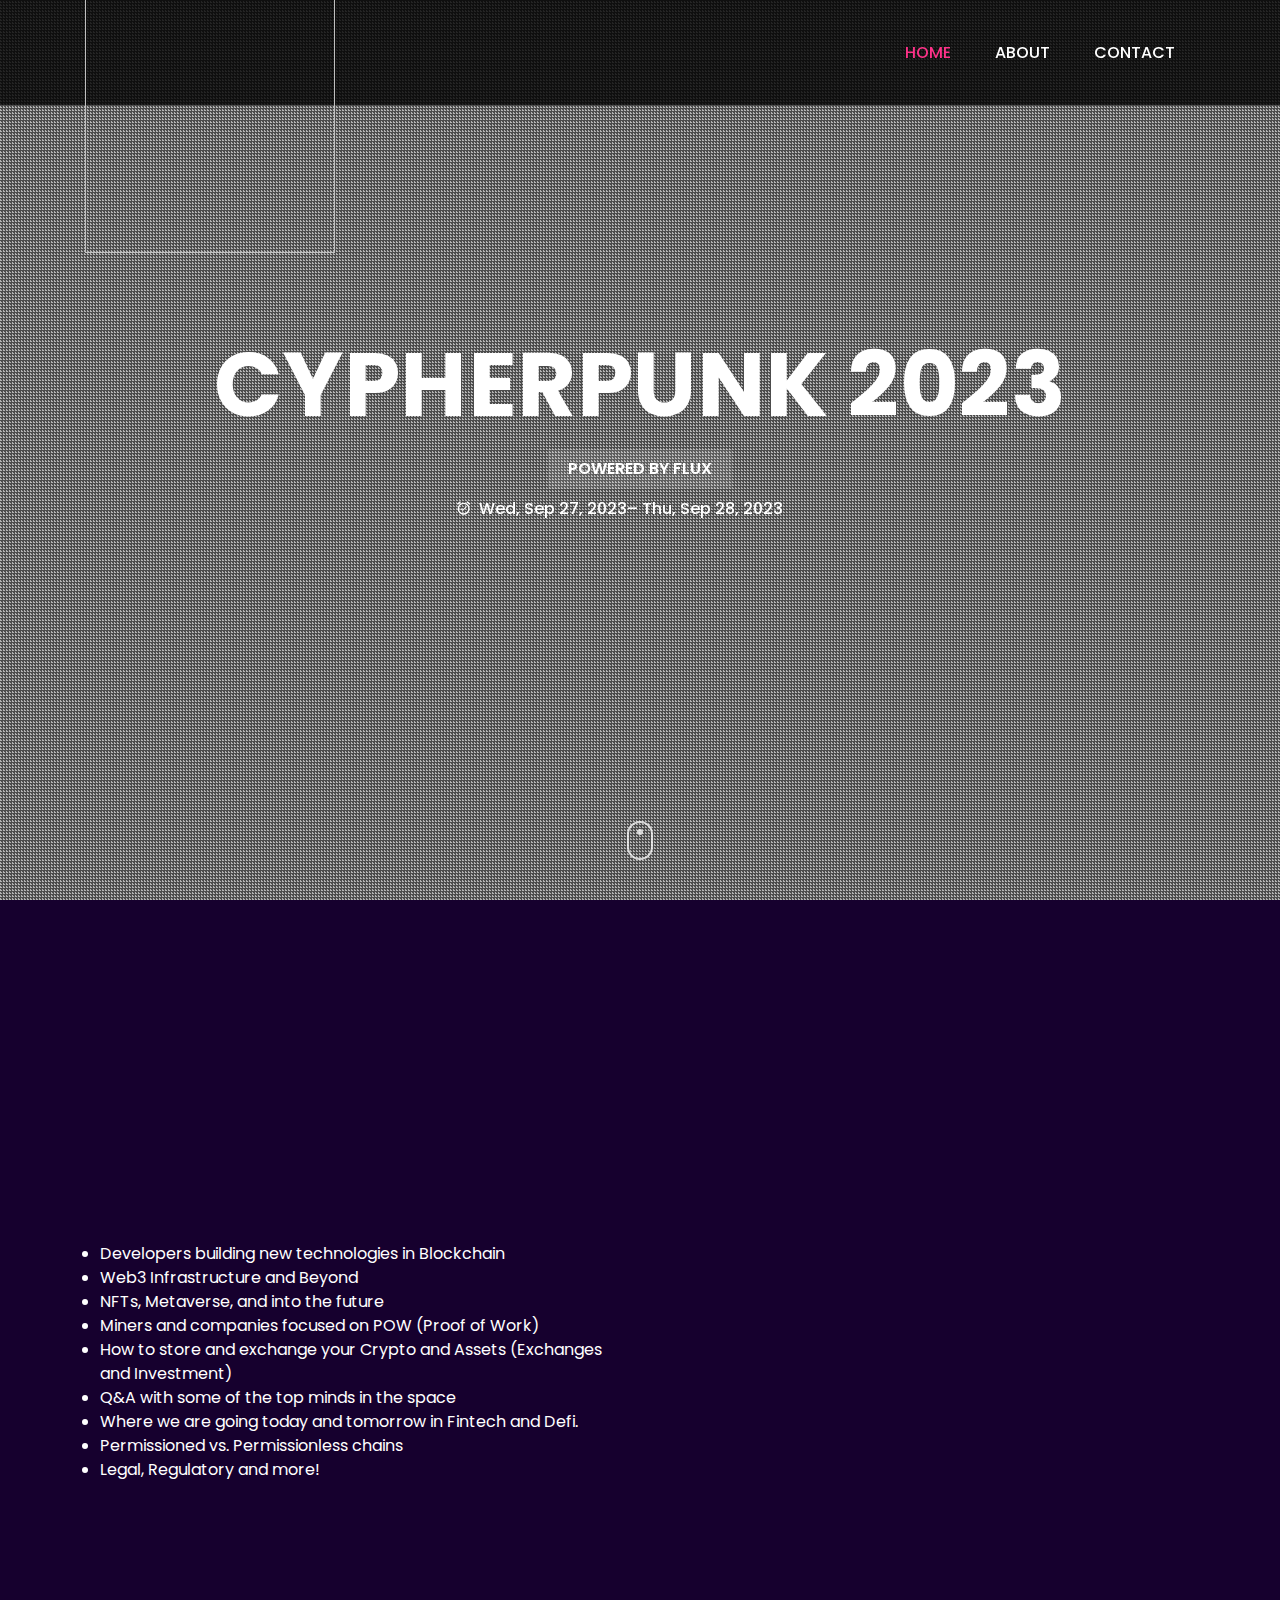
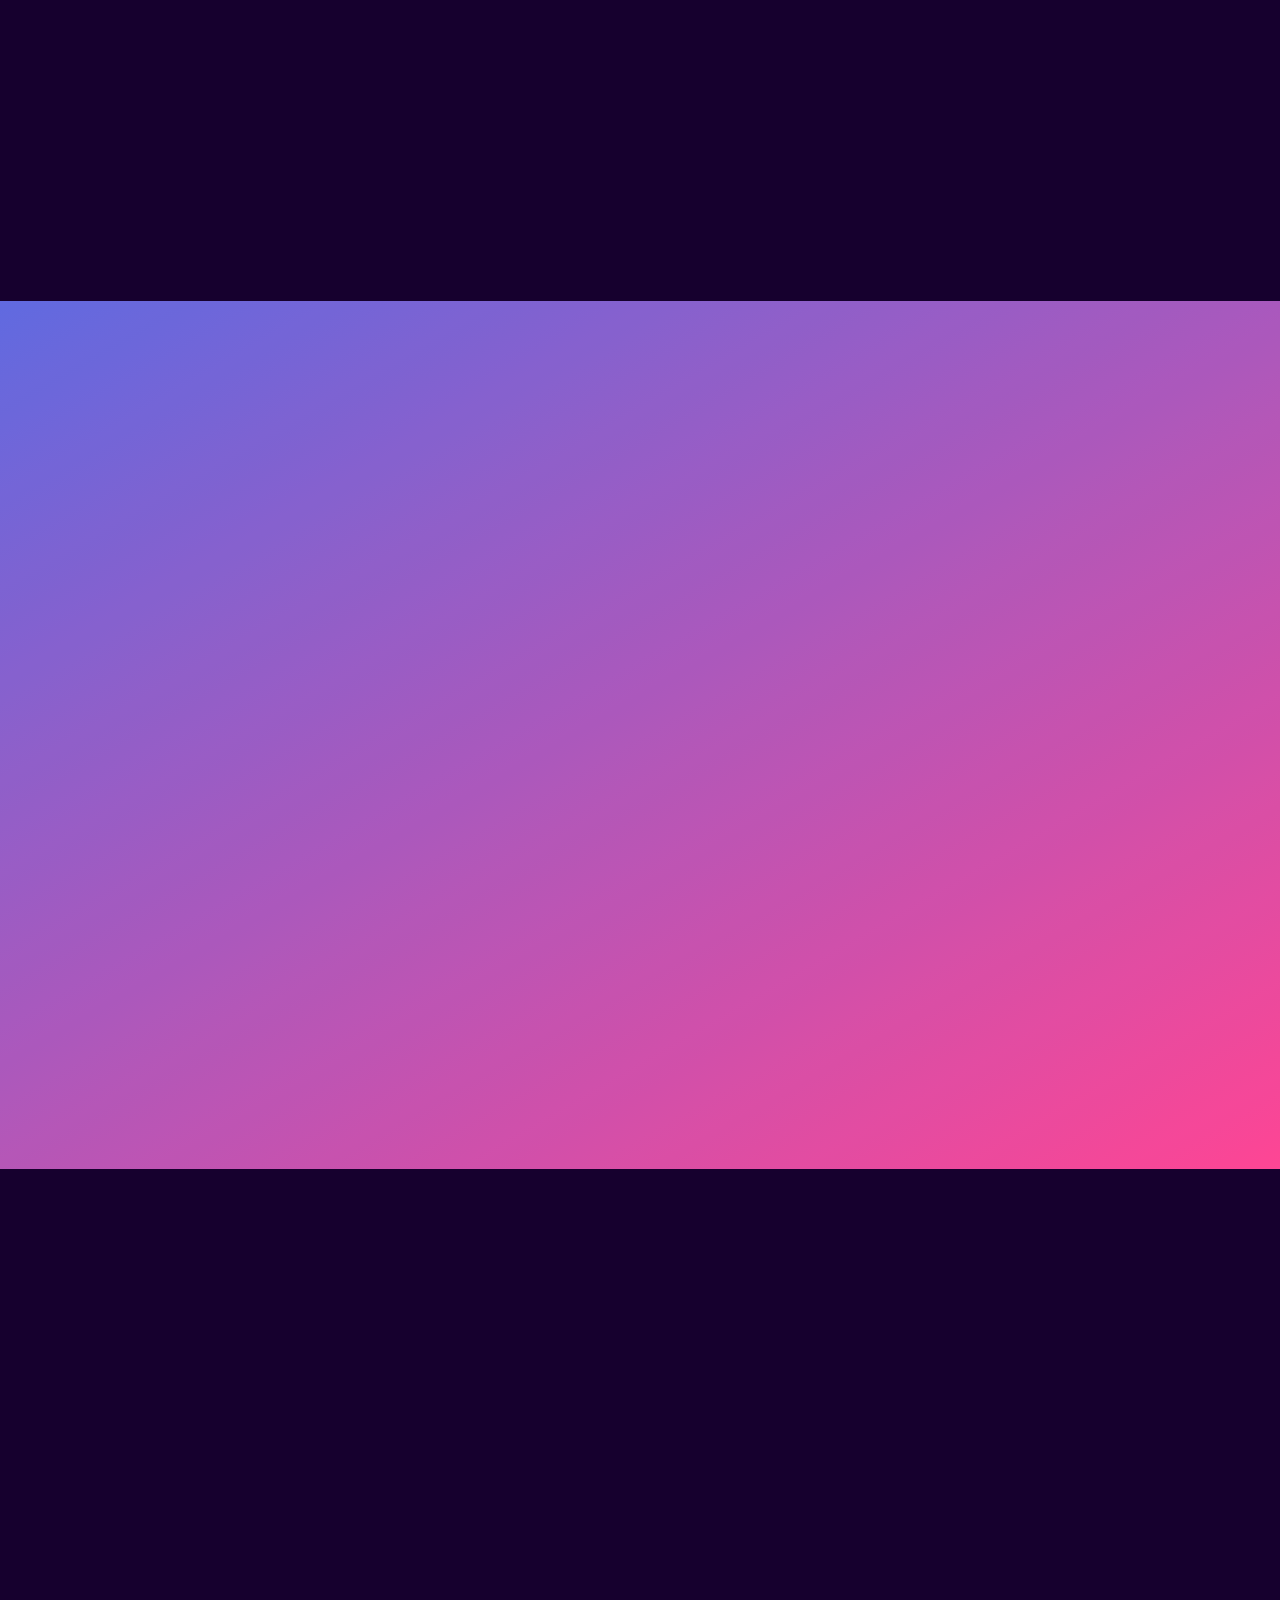
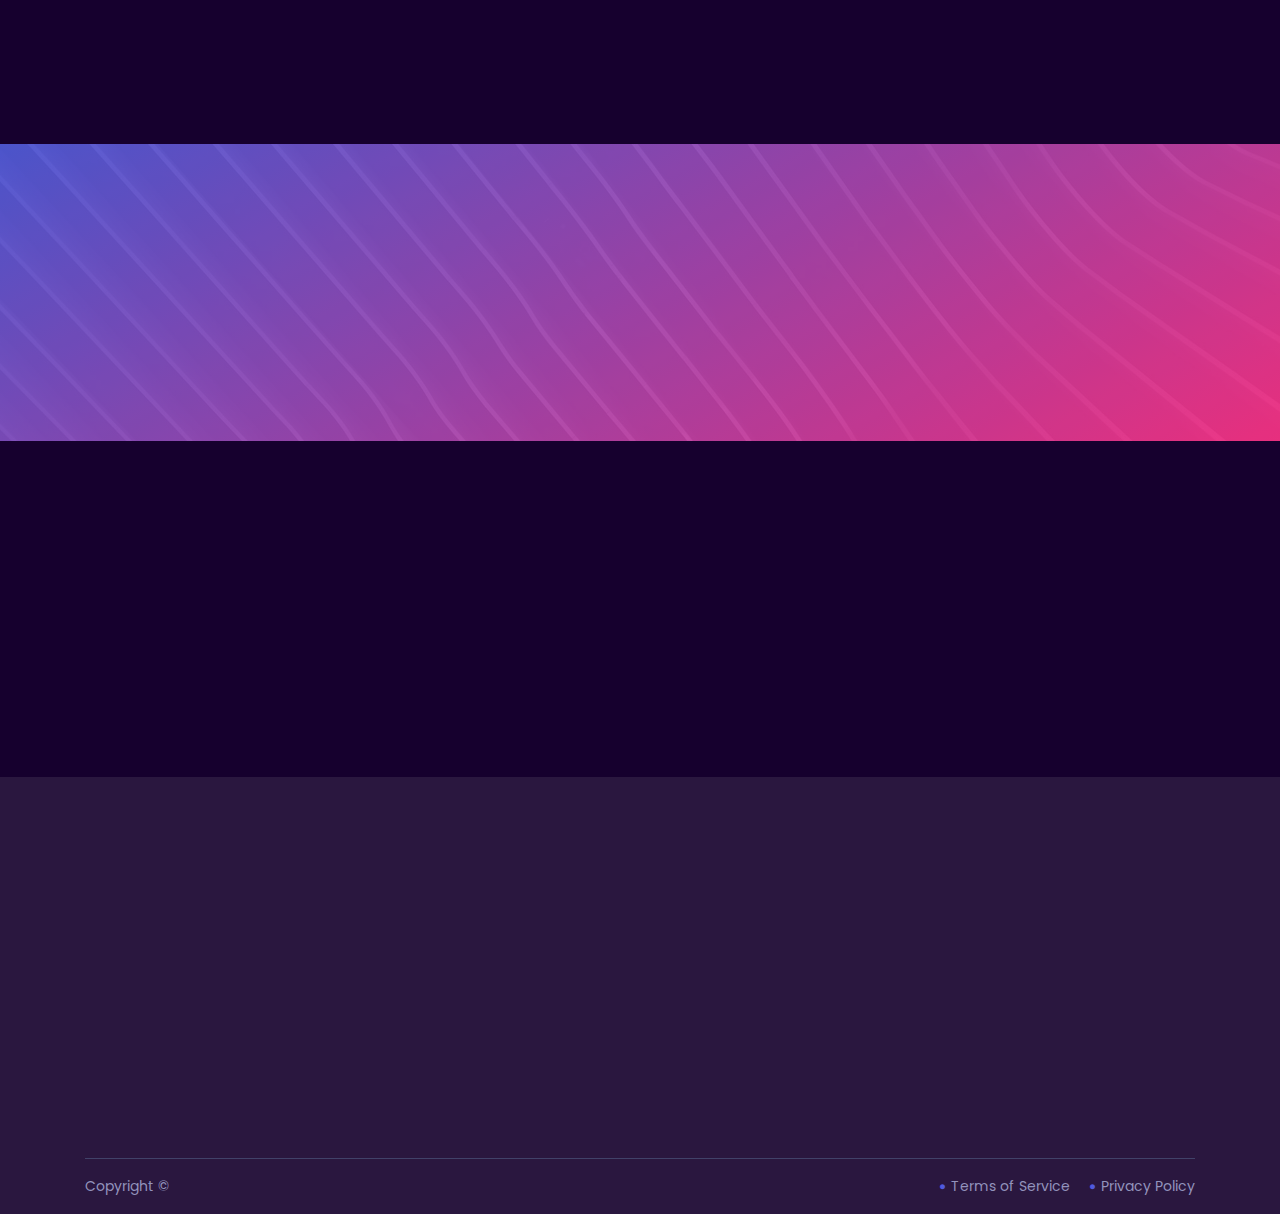
==== commit 06710759: "removed speakers" ====
--- a/index.html
+++ b/index.html
@@ -49,7 +49,7 @@
 <ul id="nav">
 <li class="active"><a href="index.html">Home</a></li>
 <li><a href="about.html">About</a></li>
-<li><a href="speakers.html">Speakers</a></li>
+<!-- <li><a href="speakers.html">Speakers</a></li> -->
 <li><a href="contact.html">Contact</a></li>
 </ul>
 
@@ -98,7 +98,7 @@
 <h6 data-animation="fadeInUp" data-delay="500ms" style="color: #fff; background-color: rgba(255, 255, 255, 0.1); display: inline-block; padding: 10px 20px; text-transform: uppercase;">Powered by Flux</h6>
 <div class="event-meta" data-animation="fadeInUp" data-delay="500ms">
 
-<a class="event-author" href="#"><i class="zmdi zmdi-alarm-check"></i> Wed, Sep 27, 2023, 10:00 AM – Thu, Sep 28, 2023, 12:00 AM EST</a>
+<a class="event-author" href="#"><i class="zmdi zmdi-alarm-check"></i> Wed, Sep 27, 2023– Thu, Sep 28, 2023</a>
 </div>
 <!-- <div class="hero-btn-group" data-animation="fadeInUp" data-delay="700ms">
   <div style="margin: 10px;">
@@ -202,7 +202,7 @@
 </section>
 
 
-<section class="our-speaker-area bg-img bg-gradient-overlay section-padding-100-60" style="background-image: url(img/bg-img/3.jpg);">
+<!-- <section class="our-speaker-area bg-img bg-gradient-overlay section-padding-100-60" style="background-image: url(img/bg-img/3.jpg);">
 <div class="container" style="padding: 0px 25px;">
 <div class="row">
 
@@ -290,10 +290,10 @@
 </div>
 </div>
 </div>
-</section>
-
-
-<section class="our-schedule-area section-padding-100">
+</section> -->
+
+
+<!-- <section class="our-schedule-area section-padding-100">
 <div class="container">
 <div class="row">
 
@@ -317,13 +317,7 @@
 <a class="nav-link" id="wedneday-tab" data-toggle="tab" href="#step-two" role="tab" aria-controls="step-two" aria-expanded="true">Thursday<br> <span>Sep 28, 2023</span></a>
 </li>
 
-<!-- <li class="nav-item">
-<a class="nav-link" id="thursday-tab" data-toggle="tab" href="#step-three" role="tab" aria-controls="step-three" aria-expanded="true">Thursday <br> <span>May 4, 2023</span></a>
-</li> -->
-
-<!-- <li class="nav-item">
-  <a class="nav-link" id="friday-tab" data-toggle="tab" href="#step-four" role="tab" aria-controls="step-four" aria-expanded="true">Friday <br> <span>May 5, 2023</span></a>
-  </li> -->
+
 </ul>
 </div>
 
@@ -436,116 +430,12 @@
 </div>
 </div>
 </div>
-<!-- <div class="tab-pane fade" id="step-three" role="tabpanel" aria-labelledby="thursday-tab">
-
-<div class="single-tab-content">
-<div class="row">
-<div class="col-12">
-
-  <div class="single-schedule-area d-flex flex-wrap justify-content-between align-items-center fadeInUp" data-wow-delay="100ms">
-
-    <div class="single-schedule-tumb-info d-flex align-items-center">
-    
-    <div class="single-schedule-tumb">
-    <img src="./img/images/Davy-Wittock-.png" alt="">
-    </div>
-    
-    <div class="single-schedule-info">
-    <h6>Topic</h6>
-    <p>by <span>Davy</span> /CBO and Community Member</p>
-    </div>
-    </div>
-    
-    <div class="schedule-time-place">
-    <p><i class="zmdi zmdi-time"></i> 4 May 2023</p>
-    <p><i class="zmdi zmdi-map"></i> Soho Studios SOHO STUDIOS, 2136 NORTHWEST 1ST AVENUE Miami, FL 33127, USA</p>
-    </div>
-    
-    </div>
-
-    <div class="single-schedule-area d-flex flex-wrap justify-content-between align-items-center fadeInUp" data-wow-delay="100ms">
-
-      <div class="single-schedule-tumb-info d-flex align-items-center">
-      
-      <div class="single-schedule-tumb">
-      <img src="./img/images/Valter-p-800.jpeg" alt="">
-      </div>
-      
-      <div class="single-schedule-info">
-      <h6>Topic:</h6>
-      <p>by <span>Valter</span> / Technology Lead and Community Member</p>
-      </div>
-      </div>
-      
-      <div class="schedule-time-place">
-      <p><i class="zmdi zmdi-time"></i> 4 May 2023</p>
-      <p><i class="zmdi zmdi-map"></i> Soho Studios SOHO STUDIOS, 2136 NORTHWEST 1ST AVENUE Miami, FL 33127, USA</p>
-      </div>
-      
-      </div>
-</div>
-
-</div>
-</div>
-</div> -->
-
-<!-- <div class="tab-pane fade" id="step-four" role="tabpanel" aria-labelledby="friday-tab">
-
-  <div class="single-tab-content">
-  <div class="row">
-  <div class="col-12">
-  
-    <div class="single-schedule-area d-flex flex-wrap justify-content-between align-items-center fadeInUp">
-  
-      <div class="single-schedule-tumb-info d-flex align-items-center">
-      
-      <div class="single-schedule-tumb">
-      <img src="./img/images/Daniel.jpg" alt="">
-      </div>
-      
-      <div class="single-schedule-info">
-      <h6>Topic:</h6>
-      <p>by <span>Dan</span> / Ceo of Flux</p>
-      </div>
-      </div>
-      
-      <div class="schedule-time-place">
-      <p><i class="zmdi zmdi-time"></i> 5 May 2023</p>
-      <p><i class="zmdi zmdi-map"></i> Soho Studios SOHO STUDIOS, 2136 NORTHWEST 1ST AVENUE Miami, FL 33127, USA</p>
-      </div>
-      
-      </div>
-  
-      <div class="single-schedule-area d-flex flex-wrap justify-content-between align-items-center fadeInUp">
-  
-        <div class="single-schedule-tumb-info d-flex align-items-center">
-        
-        <div class="single-schedule-tumb">
-        <img src="./img/images/Daniel.jpg" alt="">
-        </div>
-        
-        <div class="single-schedule-info">
-        <h6>Topic:</h6>
-        <p>by <span>Dan</span> / Ceo of Flux</p>
-        </div>
-        </div>
-        
-        <div class="schedule-time-place">
-        <p><i class="zmdi zmdi-time"></i> 5 May 2023</p>
-        <p><i class="zmdi zmdi-map"></i> Soho Studios SOHO STUDIOS, 2136 NORTHWEST 1ST AVENUE Miami, FL 33127, USA</p>
-        </div>
-        
-        </div>
-  </div>
-  
-  </div>
-  </div>
-  </div> -->
-</div>
-</div>
-</div>
-</div>
-</section>
+
+</div>
+</div>
+</div>
+</div>
+</section> -->
 
 
 <section class="our-ticket-pricing-table-area bg-img bg-gradient-overlay section-padding-100-0 jarallax" style="background-image: url(img/bg-img/3.jpg);">
@@ -652,6 +542,10 @@
 <a href="#"><img src="https://zelcore.io/wp-content/uploads/2022/03/logo.svg" alt=""></a>
 </div>
 
+<!-- <div class="single-sponsor wow fadeInUp" data-wow-delay="300ms">
+<a href="#"><img src="" alt=""></a>
+</div>
+
 <div class="single-sponsor wow fadeInUp" data-wow-delay="300ms">
 <a href="#"><img src="" alt=""></a>
 </div>
@@ -662,11 +556,7 @@
 
 <div class="single-sponsor wow fadeInUp" data-wow-delay="300ms">
 <a href="#"><img src="" alt=""></a>
-</div>
-
-<div class="single-sponsor wow fadeInUp" data-wow-delay="300ms">
-<a href="#"><img src="" alt=""></a>
-</div>
+</div> -->
 </div>
 </div>
 
@@ -777,7 +667,7 @@
 
 <ul class="footer-nav">
 <!-- <li><a href="https://www.eventbrite.co.uk/e/cypherpunk-2023-powered-by-flux-tickets-468618319007" target="_blank">Get Tickets</a></li> -->
-<li><a href="./speakers.html">Speakers</a></li>
+<!-- <li><a href="./speakers.html">Speakers</a></li> -->
 <li><a href="./about.html">About</a></li>
 <li><a href="./contact.html">Contact</a></li>
 </ul>
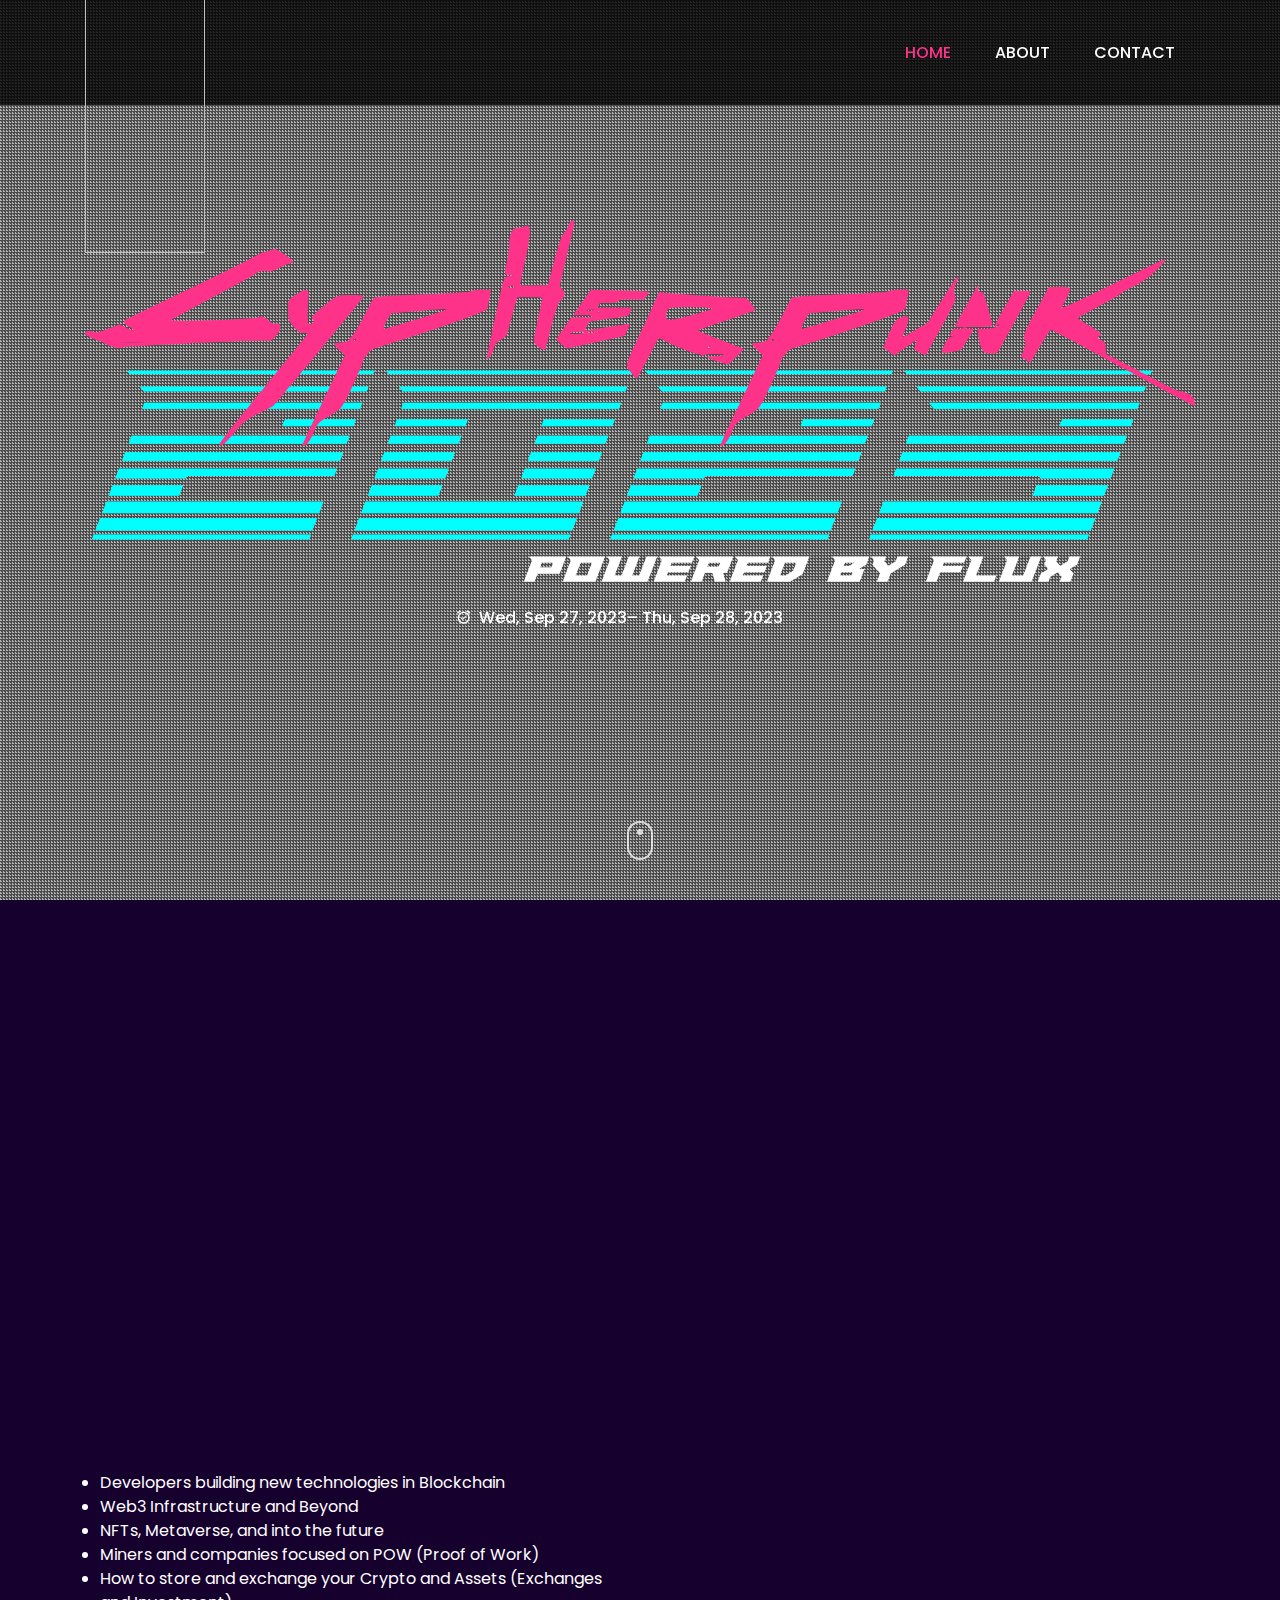
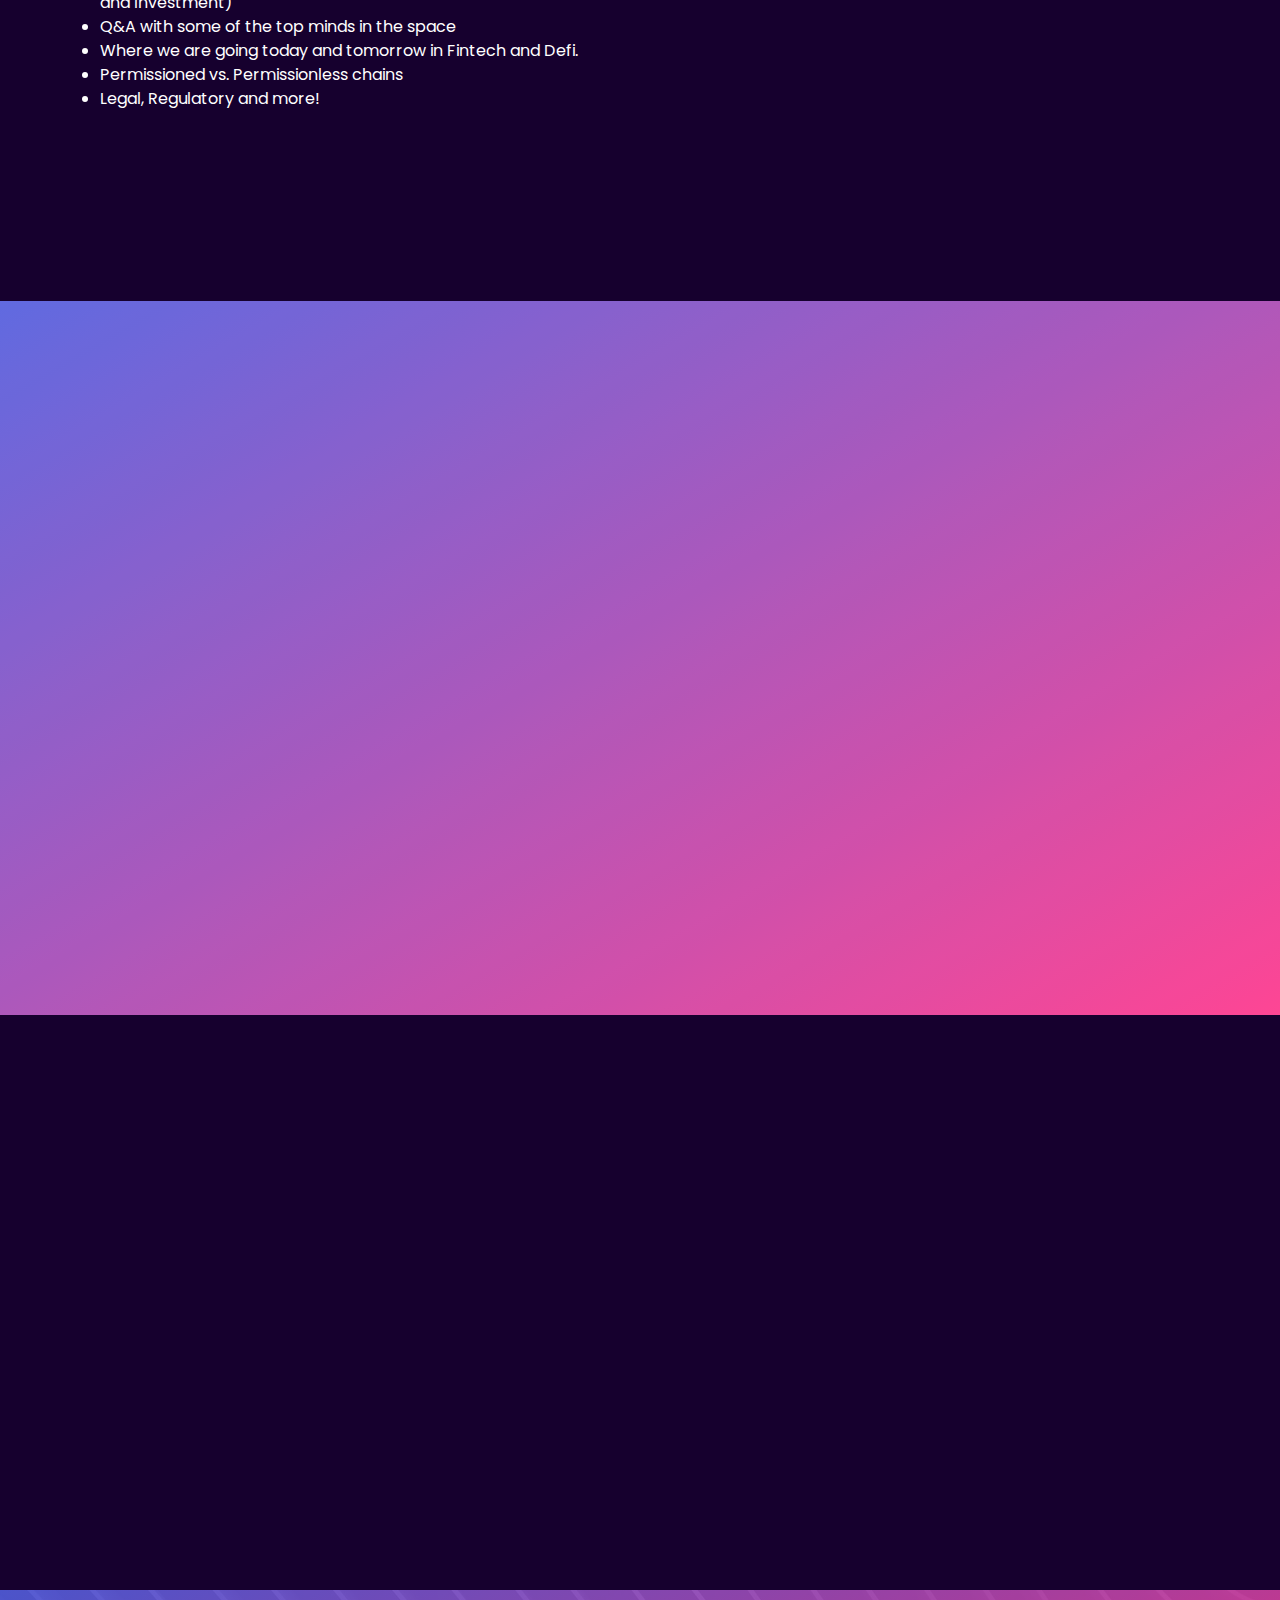
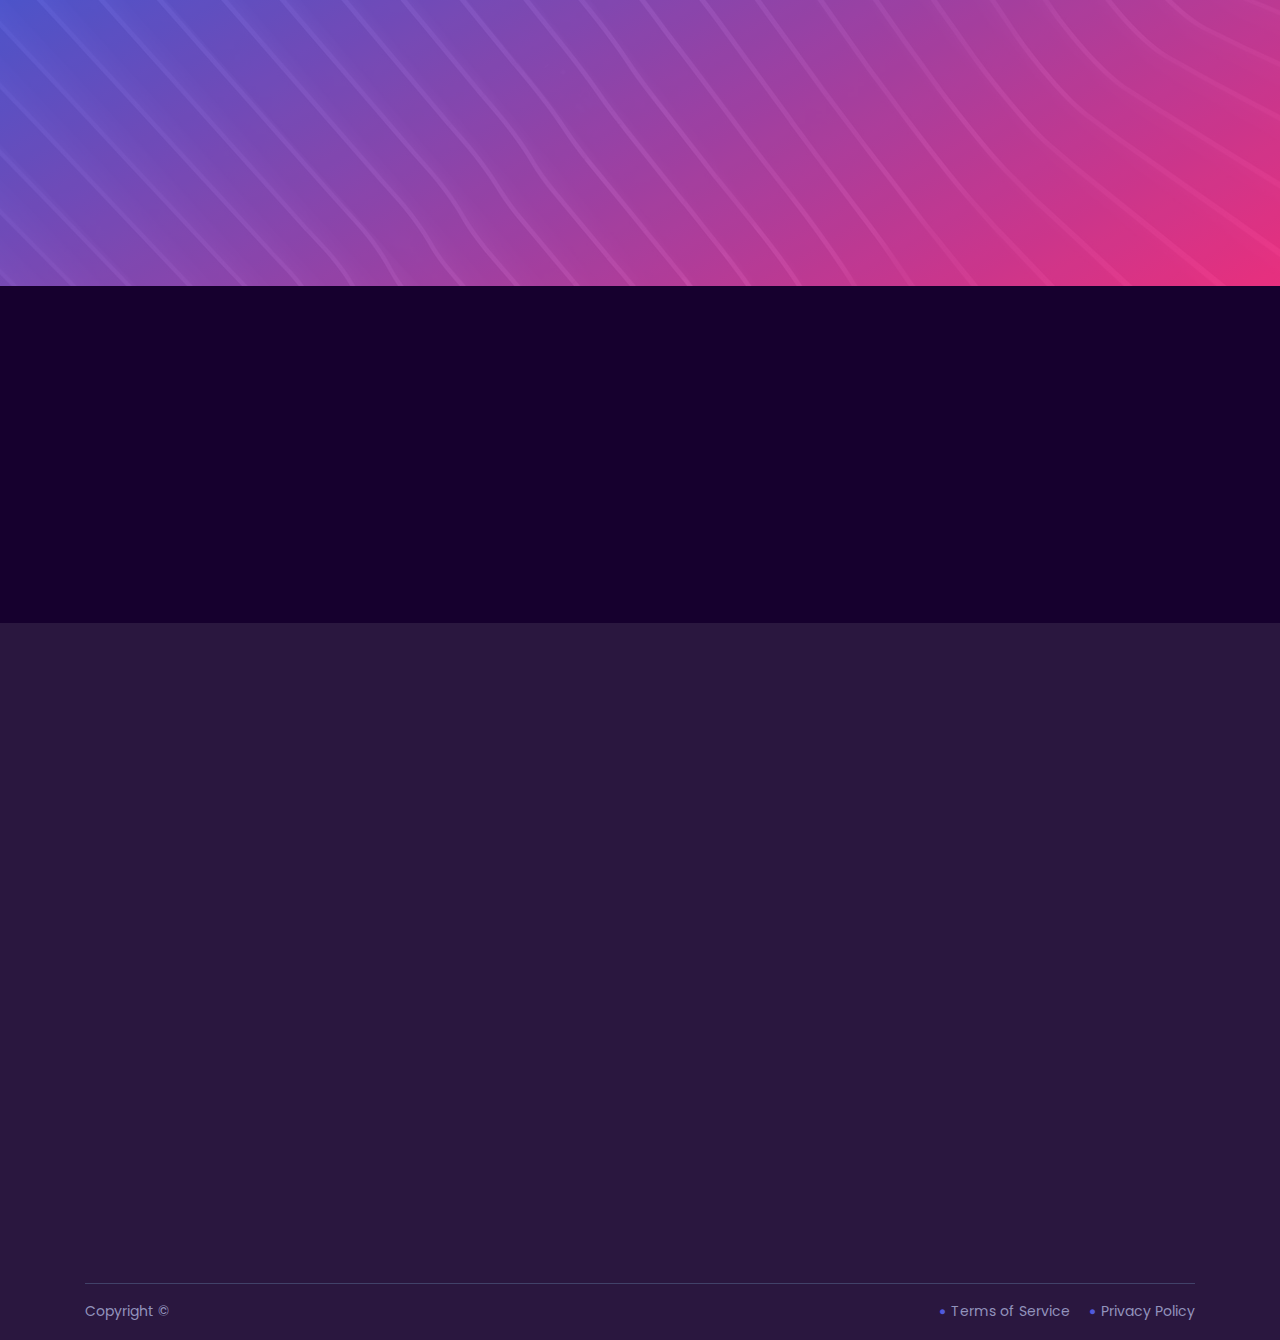
==== commit 507fd9e5: "changed header" ====
--- a/index.html
+++ b/index.html
@@ -33,7 +33,7 @@
 
 <nav class="classy-navbar justify-content-between" id="conferNav">
 
-<a class="nav-brand" href="index.html"><img class="img-fluid logo" src="./img/images/cypherpunk_logo.svg"/></a>
+<a class="nav-brand" href="index.html"><img class="img-fluid logo" src="./img/images/Flux_white_logo.0150b7f6.svg" style="width: 120px"/></a>
 
 <div class="classy-navbar-toggler">
 <span class="navbarToggler"><span></span><span></span><span></span></span>
@@ -94,8 +94,8 @@
 
 <div class="col-12">
 <div class="welcome-text-two text-center">
-<h2 data-animation="fadeInUp" data-delay="300ms">CypherPunk 2023</h2>
-<h6 data-animation="fadeInUp" data-delay="500ms" style="color: #fff; background-color: rgba(255, 255, 255, 0.1); display: inline-block; padding: 10px 20px; text-transform: uppercase;">Powered by Flux</h6>
+<img class="img-fluid" src="./img/images/HEADER.png" style="width: 100%; height: auto;"/><br/>
+<!-- <h6 data-animation="fadeInUp" data-delay="500ms" style="color: #fff; background-color: rgba(255, 255, 255, 0.1); display: inline-block; padding: 10px 20px; text-transform: uppercase;">Powered by Flux</h6> -->
 <div class="event-meta" data-animation="fadeInUp" data-delay="500ms">
 
 <a class="event-author" href="#"><i class="zmdi zmdi-alarm-check"></i> Wed, Sep 27, 2023– Thu, Sep 28, 2023</a>
@@ -145,6 +145,25 @@
 
 
 <section class="about-us-countdown-area section-padding-100-0" id="about">
+  <div class="countdown-up-area">
+    <div class="container">
+    <div class="row align-items-center">
+    <div class="col-12 col-md-3">
+    
+    <div class="countdown-content-text mb-100 wow fadeInUp" data-wow-delay="300ms">
+    <h6>Conference Date</h6>
+    <h4>Count Every Second Until the Event</h4>
+    </div>
+    </div>
+    <div class="col-12 col-md-9">
+    <div class="countdown-timer mb-100 wow fadeInUp" data-wow-delay="300ms">
+      
+    <div id="clock"></div>
+    </div>
+    </div>
+    </div>
+    </div>
+    </div>
 <div class="container">
 <div class="row align-items-center">
 
@@ -172,33 +191,15 @@
 
 <div class="col-12 col-md-6 text-center">
 <div class="about-thumb mb-80 wow fadeInUp" data-wow-delay="300ms">
-<img src="./img/images/about.png" alt="" style="border-radius: 20px;">
-</div>
-
-
-</div>
-</div>
-</div>
-
-<div class="countdown-up-area">
-<div class="container">
-<div class="row align-items-center">
-<div class="col-12 col-md-3">
-
-<div class="countdown-content-text mb-100 wow fadeInUp" data-wow-delay="300ms">
-<h6>Conference Date</h6>
-<h4>Count Every Second Until the Event</h4>
-</div>
-</div>
-<div class="col-12 col-md-9">
-<div class="countdown-timer mb-100 wow fadeInUp" data-wow-delay="300ms">
-  
-<div id="clock"></div>
-</div>
-</div>
-</div>
-</div>
-</div>
+<a href="https://www.thevenueftlauderdale.com/" target="_blank"><img src="./img/images/about.png" alt="" style="border-radius: 20px;"></a>
+</div>
+
+
+</div>
+</div>
+</div>
+
+
 </section>
 
 
@@ -445,7 +446,7 @@
 <div class="col-12">
 <div class="section-heading text-center wow fadeInUp" data-wow-delay="300ms">
 <p>Choose a Ticket</p>
-<h4>Ticket Pricing</h4>
+<h4>Early Bird Ticket Pricing</h4>
 </div>
 </div>
 </div>
@@ -455,16 +456,10 @@
 <div class="single-ticket-pricing-table text-center mb-100 wow fadeInUp" data-wow-delay="300ms">
 <h6 class="ticket-plan">Student Admission</h6>
 <img src="./img/images/student.png" class="img-fluid"/>
-<h2 class="ticket-price"><span>$</span>50</h2>
+<h2 class="ticket-price"><span>$</span>49</h2>
 <div href="" class="btn confer-btn w-100 mb-30"> Tickets coming soon! <i class="zmdi zmdi-long-arrow-right"></i></div>
 
-<div class="ticket-pricing-table-details">
-<p>We support students! Get all access to the event the same as a General Admission ticket. You MUST HAVE a verifiable .EDU email or your ticket will get canceled. Contact us prior to the event if you have alternative verification.</p>
-<!-- <p><i class="zmdi zmdi-check"></i>  Industry section</p>
-<p><i class="zmdi zmdi-check"></i> Event booths</p>
-<p><i class="zmdi zmdi-check"></i> Must be at least a "part-time" enrolled student</p> -->
-
-</div>
+
 </div>
 </div>
 
@@ -475,14 +470,14 @@
 <div class="ticket-icon">
 <img src="img/core-img/p2.png" alt="">
 </div>
-<h2 class="ticket-price"><span>$</span>230</h2>
+<h2 class="ticket-price"><span>$</span>199</h2>
 <div href="" class="btn confer-btn w-100 mb-30">Tickets coming soon! <i class="zmdi zmdi-long-arrow-right"></i></div>
 
-<div class="ticket-pricing-table-details">
+<!-- <div class="ticket-pricing-table-details">
 <p><i class="zmdi zmdi-check"></i>Full Access to Talks & Sessions</p>
 <p><i class="zmdi zmdi-check"></i>  Industry section</p>
 <p><i class="zmdi zmdi-check"></i>  Event booths  etc</p>
-</div>
+</div> -->
 </div>
 </div>
 
@@ -493,16 +488,16 @@
 <!-- <div class="ticket-icon">
 <img src="img/core-img/p3.png" alt="">
 </div> -->
-<h2 class="ticket-price"><span>$</span>450</h2>
+<h2 class="ticket-price"><span>$</span>449</h2>
 <div href="" class="btn confer-btn w-100 mb-30">Tickets coming soon!<i class="zmdi zmdi-long-arrow-right"></i></div>
 
-<div class="ticket-pricing-table-details">
+<!-- <div class="ticket-pricing-table-details">
 <p><i class="zmdi zmdi-check"></i> Full Access to Talks & Sessions</p>
 <p><i class="zmdi zmdi-check"></i> Industry section</p>
 <p><i class="zmdi zmdi-check"></i> Event booths</p>
 <p><i class="zmdi zmdi-check"></i> VIP access</p>
 <p><i class="zmdi zmdi-check"></i> Happy  hour and cigar bar invite</p>
-</div>
+</div> -->
 </div>
 </div>
 </div>
@@ -634,7 +629,7 @@
 <div class="col-12 col-sm-6 col-lg-4">
 <div class="single-footer-widget mb-60 wow fadeInUp" data-wow-delay="300ms">
 
-<a href="#" class="footer-logo"><img class="img-fluid" src="./img/images/cypherpunk_logo.svg"/></a>
+<a href="#" class="footer-logo"><img class="img-fluid logo" src="./img/images/cypherpunk_logo.svg" /></a>
 <p>Cypherpunk 2023 will expand your education about blockchain, Web3, and crypto. Listed to some of the most educated speakers in the ecosystem.</p>
 
 <div class="social-info">
@@ -647,18 +642,13 @@
 </div>
 
 <div class="col-12 col-sm-6 col-lg-4">
-<div class="single-footer-widget mb-60 wow fadeInUp" data-wow-delay="300ms">
-
-<h5 class="widget-title">Contact</h5>
-
-<div class="footer-contact-info">
-  <p><i class="zmdi zmdi-map"></i> The Epic Ballroom,</p>
-  <p>2345 Wilton Drive, Fort Lauderdale,</p>
-  <p>FL 33305, United States</p>
-  <p><i class="zmdi zmdi-email"></i>info@runonflux.io</p>
+  <div class="single-footer-widget mb-60 wow fadeInUp" data-wow-delay="300ms">
+  
+  <a href="#" class="footer-logo2"><img class="img-fluid logo" src="./img/images/Flux_white_logo.0150b7f6.svg" /></a>
+  <p>Cypherpunk 2023 will expand your education about blockchain, Web3, and crypto. Listed to some of the most educated speakers in the ecosystem.</p>
+  
   </div>
-</div>
-</div>
+  </div>
 
 <div class="col-12 col-sm-6 col-lg-4">
 <div class="single-footer-widget mb-60 wow fadeInUp" data-wow-delay="300ms">
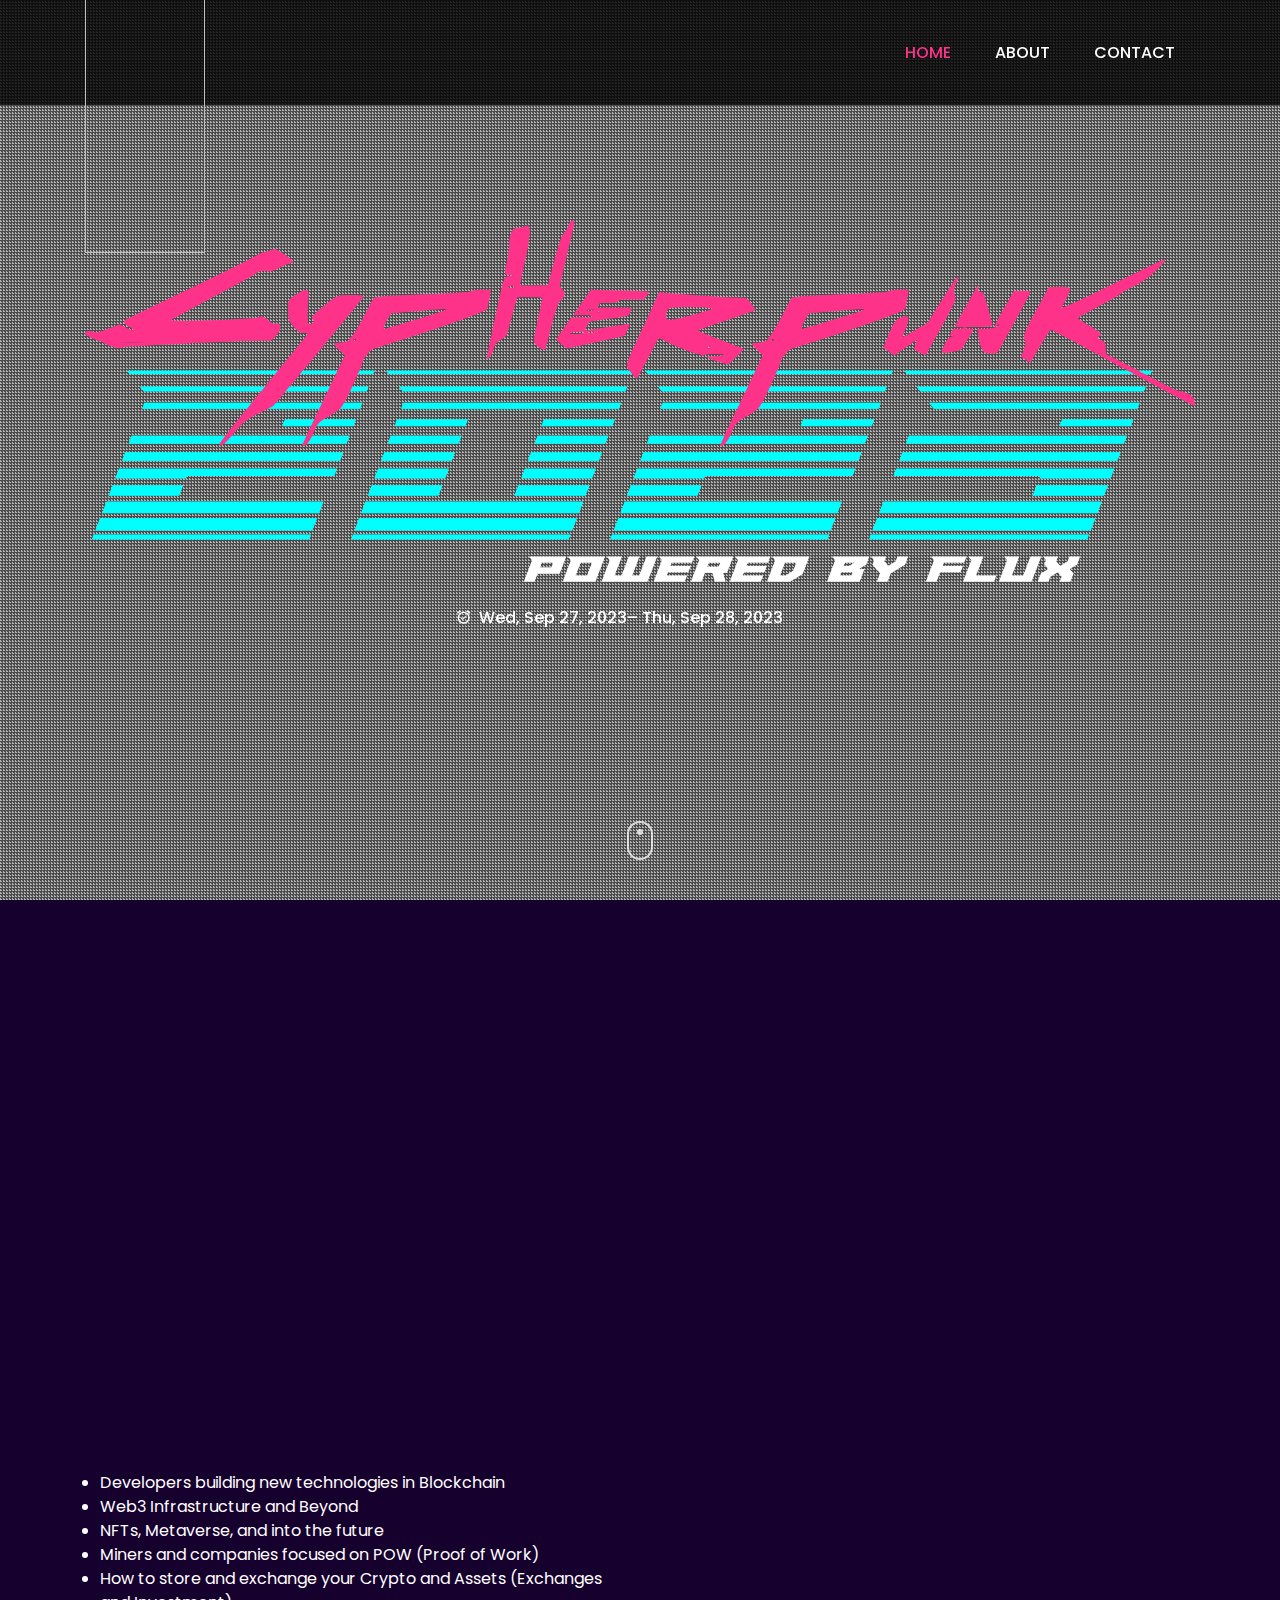
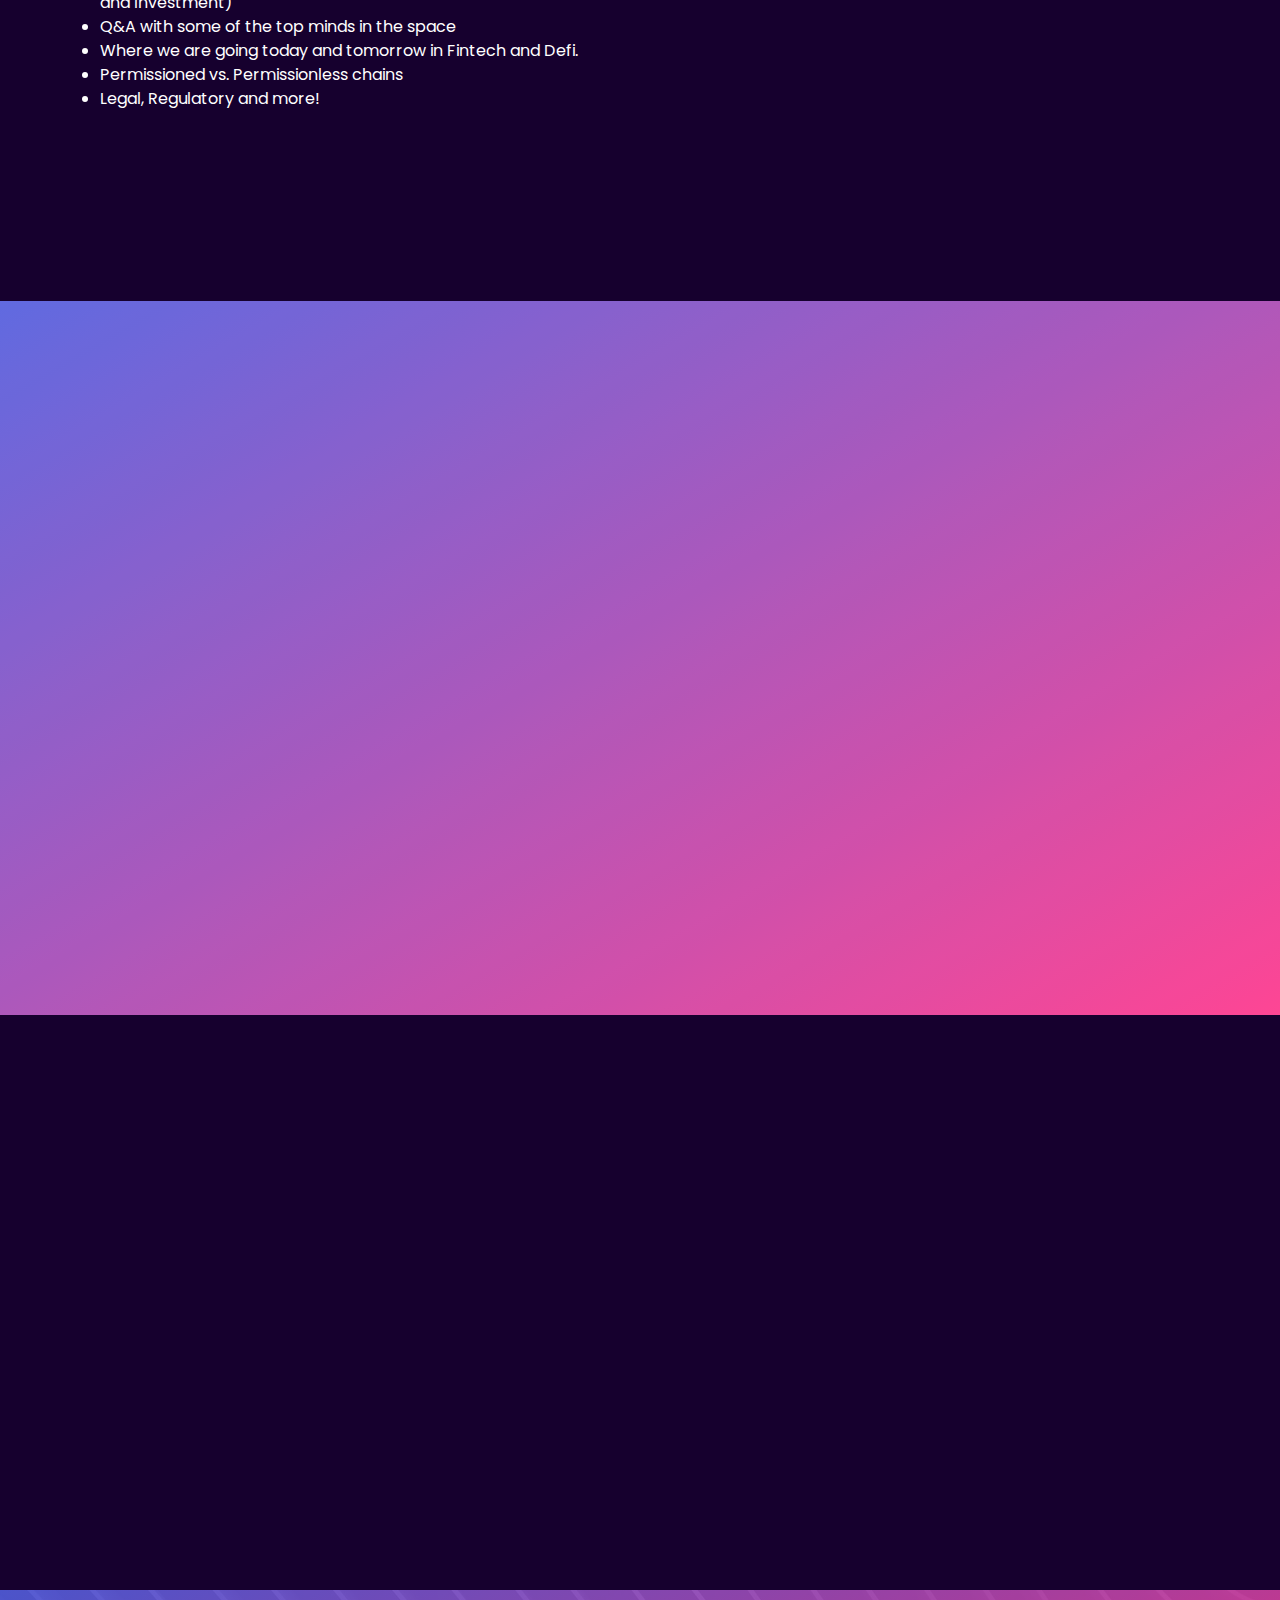
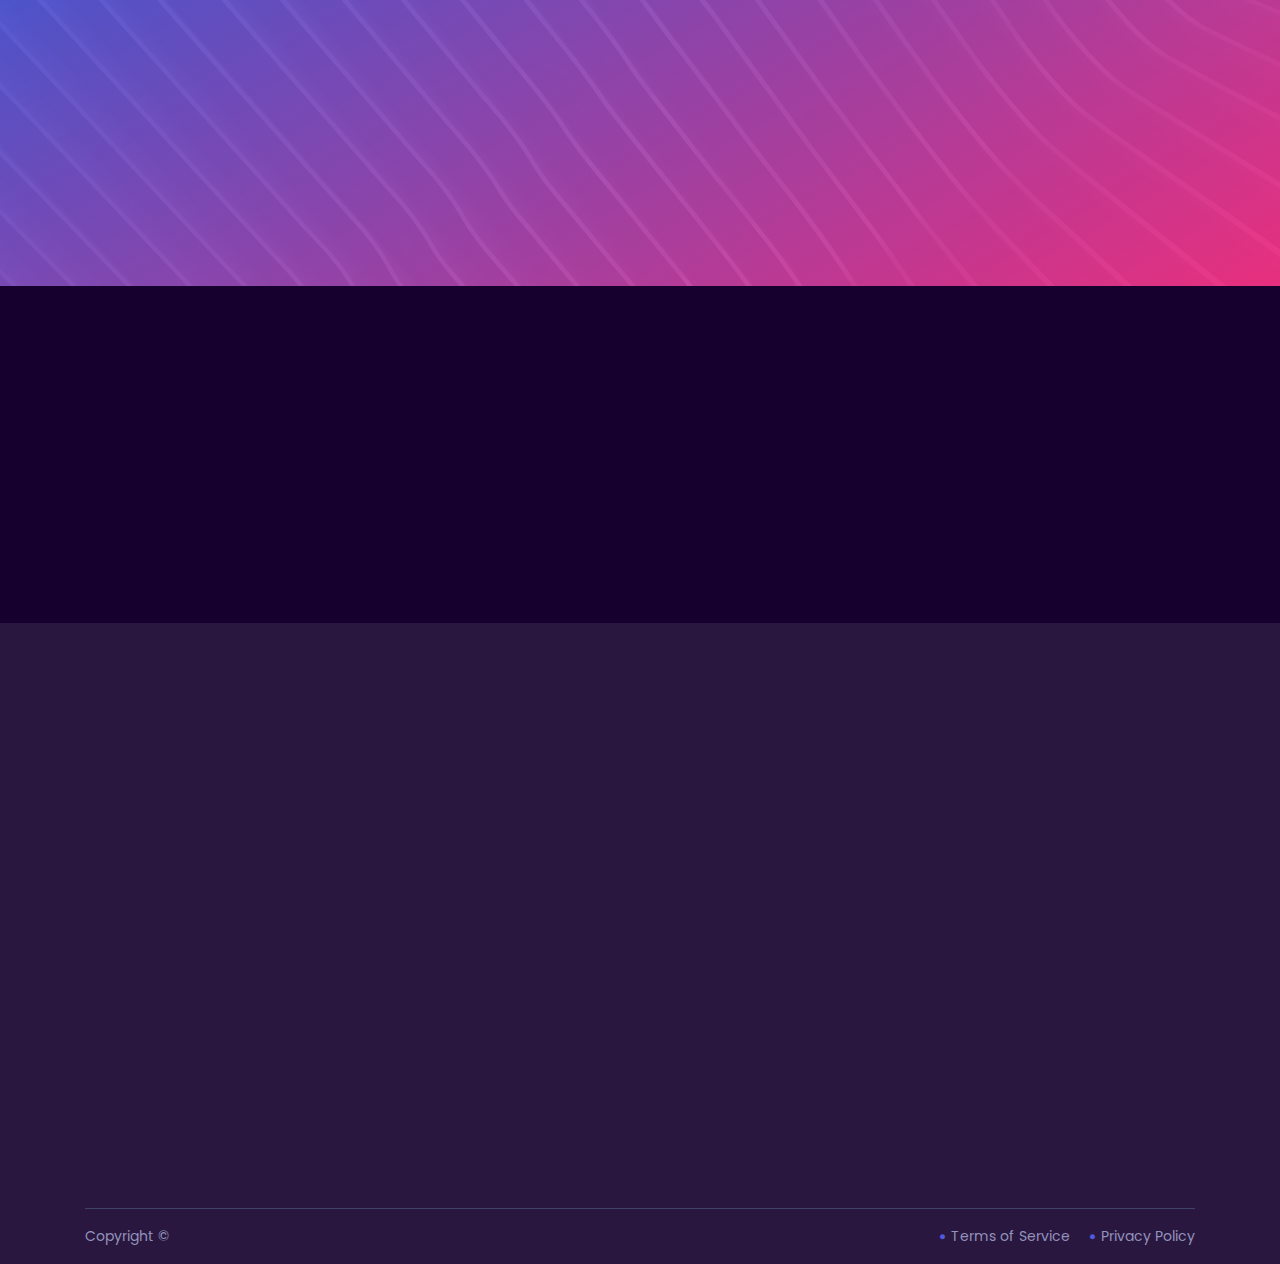
==== commit 17223374: "Update index.html" ====
--- a/index.html
+++ b/index.html
@@ -6,7 +6,7 @@
 <meta http-equiv="X-UA-Compatible" content="IE=edge">
 <meta name="viewport" content="width=device-width, initial-scale=1, shrink-to-fit=no">
 
-<title>Flux-Con - Conference</title>
+<title>Cypherpunk - Powered by Flux</title>
 
 <link rel="icon" href="img/core-img/favicon.png">
 
@@ -183,7 +183,7 @@
   <li>Permissioned vs. Permissionless chains</li>
   <li>Legal, Regulatory and more!</li>
 </ul><br/>
-<p class="wow fadeInUp" data-wow-delay="300ms">Cypherpunk 2023 will expand your education about blockchain, Web3, and crypto. Listed to some of the most educated speakers in the ecosystem.</p>
+<p class="wow fadeInUp" data-wow-delay="300ms">Cypherpunk 2023 will expand your education about blockchain, Web3, and Decentralization. Listed to some of the most educated speakers in the ecosystem.</p>
 <!-- <a href="https://www.eventbrite.co.uk/e/cypherpunk-2023-powered-by-flux-tickets-468618319007" class="btn confer-btn mt-50 wow fadeInUp" data-wow-delay="300ms">Interested <i class="zmdi zmdi-long-arrow-right"></i></a> -->
 </div>
 
@@ -458,6 +458,7 @@
 <img src="./img/images/student.png" class="img-fluid"/>
 <h2 class="ticket-price"><span>$</span>49</h2>
 <div href="" class="btn confer-btn w-100 mb-30"> Tickets coming soon! <i class="zmdi zmdi-long-arrow-right"></i></div>
+ 
 
 
 </div>
@@ -488,7 +489,7 @@
 <!-- <div class="ticket-icon">
 <img src="img/core-img/p3.png" alt="">
 </div> -->
-<h2 class="ticket-price"><span>$</span>449</h2>
+<h2 class="ticket-price"><span>$</span>49</h2>
 <div href="" class="btn confer-btn w-100 mb-30">Tickets coming soon!<i class="zmdi zmdi-long-arrow-right"></i></div>
 
 <!-- <div class="ticket-pricing-table-details">
@@ -630,7 +631,7 @@
 <div class="single-footer-widget mb-60 wow fadeInUp" data-wow-delay="300ms">
 
 <a href="#" class="footer-logo"><img class="img-fluid logo" src="./img/images/cypherpunk_logo.svg" /></a>
-<p>Cypherpunk 2023 will expand your education about blockchain, Web3, and crypto. Listed to some of the most educated speakers in the ecosystem.</p>
+<p>Cypherpunk 2023 will expand your education about blockchain, Web3, and Decentralization. Listed to some of the most educated speakers in the ecosystem.</p>
 
 <div class="social-info">
 <a href="#"><i class="zmdi zmdi-facebook"></i></a>
@@ -645,7 +646,7 @@
   <div class="single-footer-widget mb-60 wow fadeInUp" data-wow-delay="300ms">
   
   <a href="#" class="footer-logo2"><img class="img-fluid logo" src="./img/images/Flux_white_logo.0150b7f6.svg" /></a>
-  <p>Cypherpunk 2023 will expand your education about blockchain, Web3, and crypto. Listed to some of the most educated speakers in the ecosystem.</p>
+  <p>The event is hosted by Flux and friends</p>
   
   </div>
   </div>
@@ -708,4 +709,4 @@
 <script src="js/default-assets/active.js"></script>
 
 </body>
-</html>+</html>
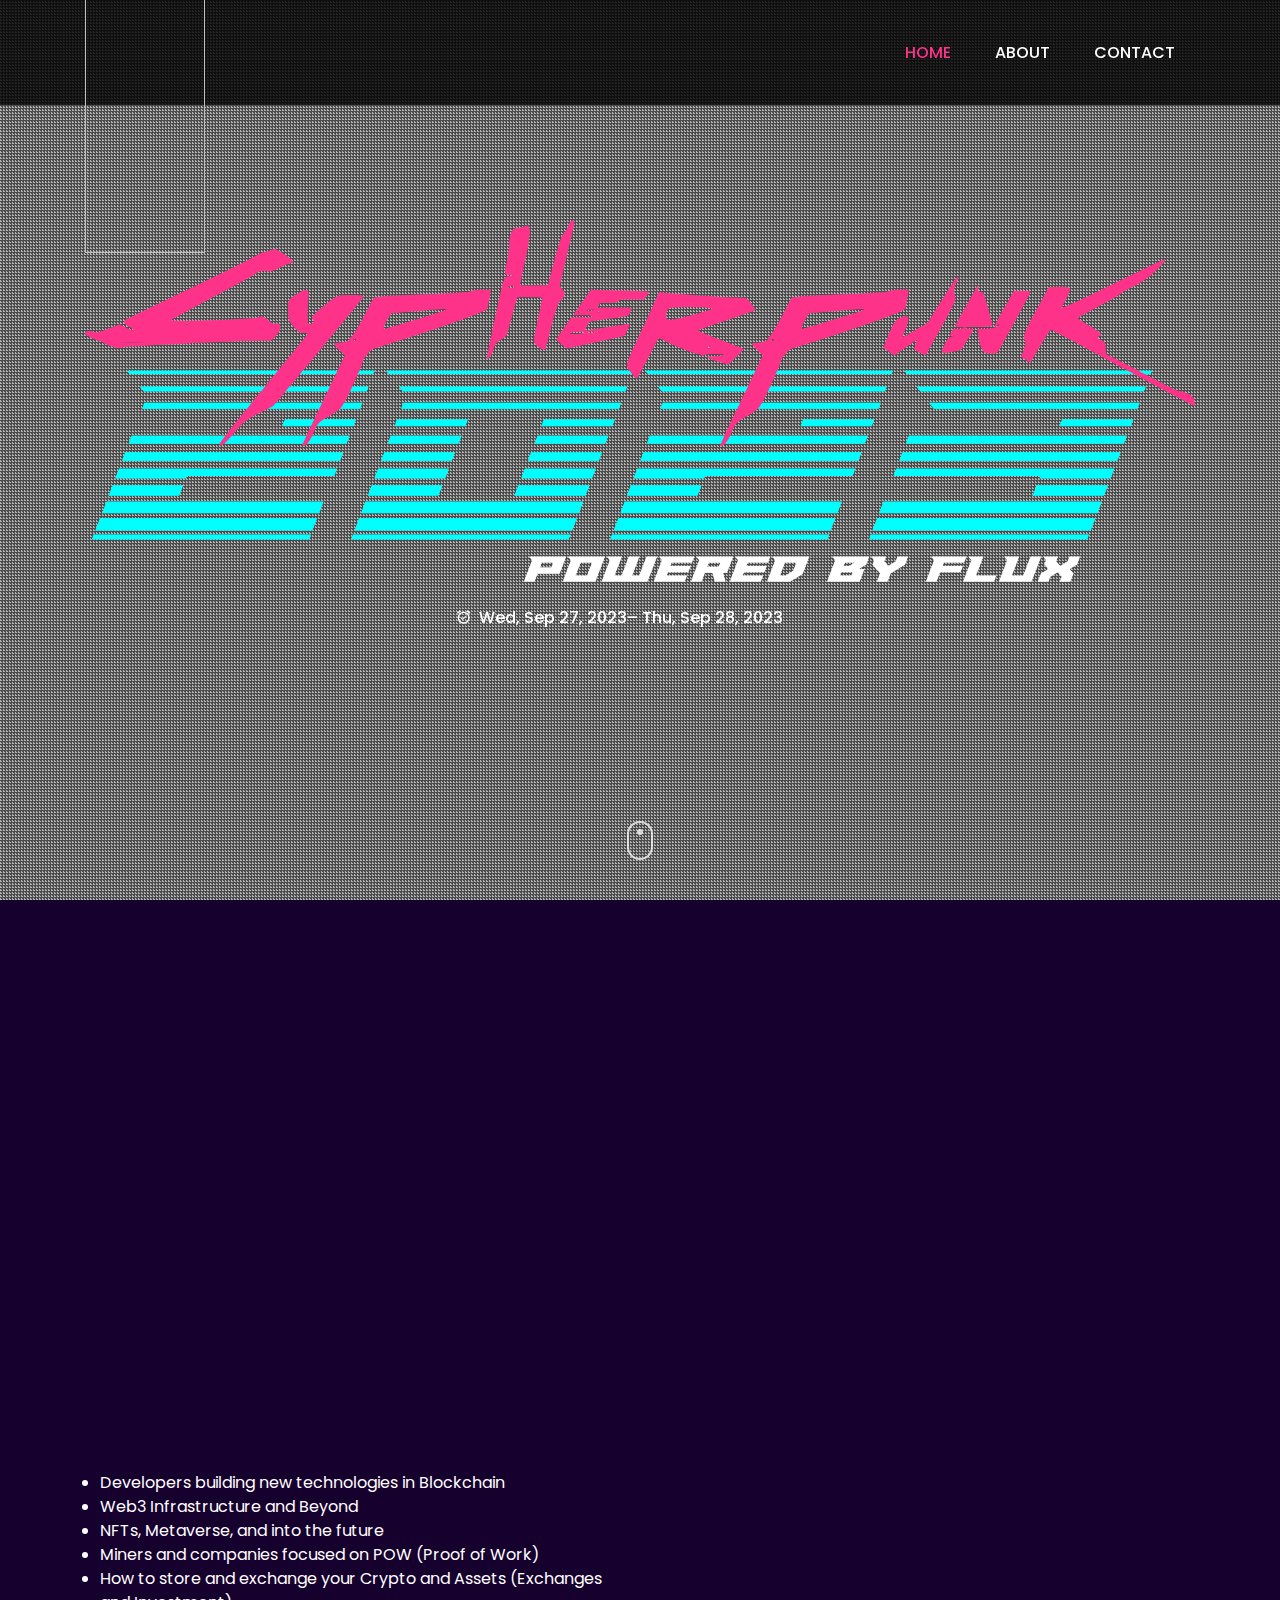
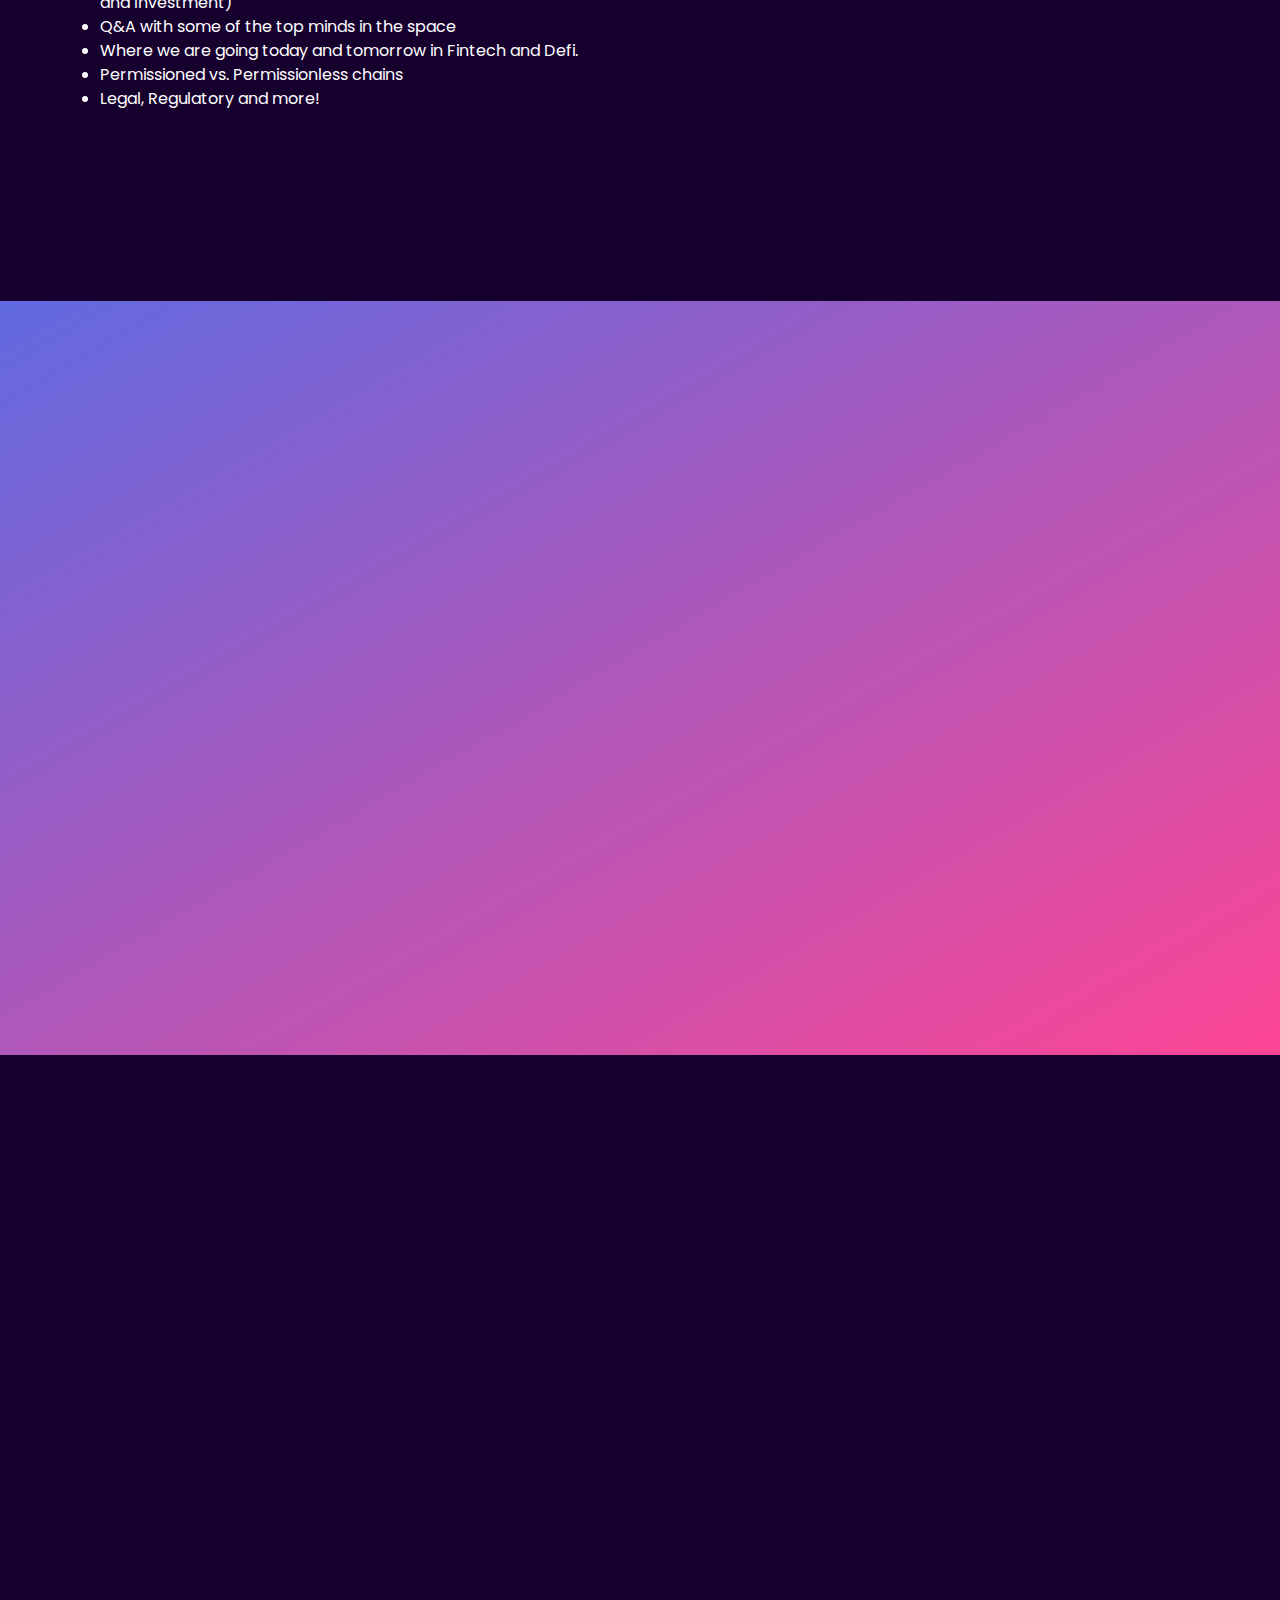
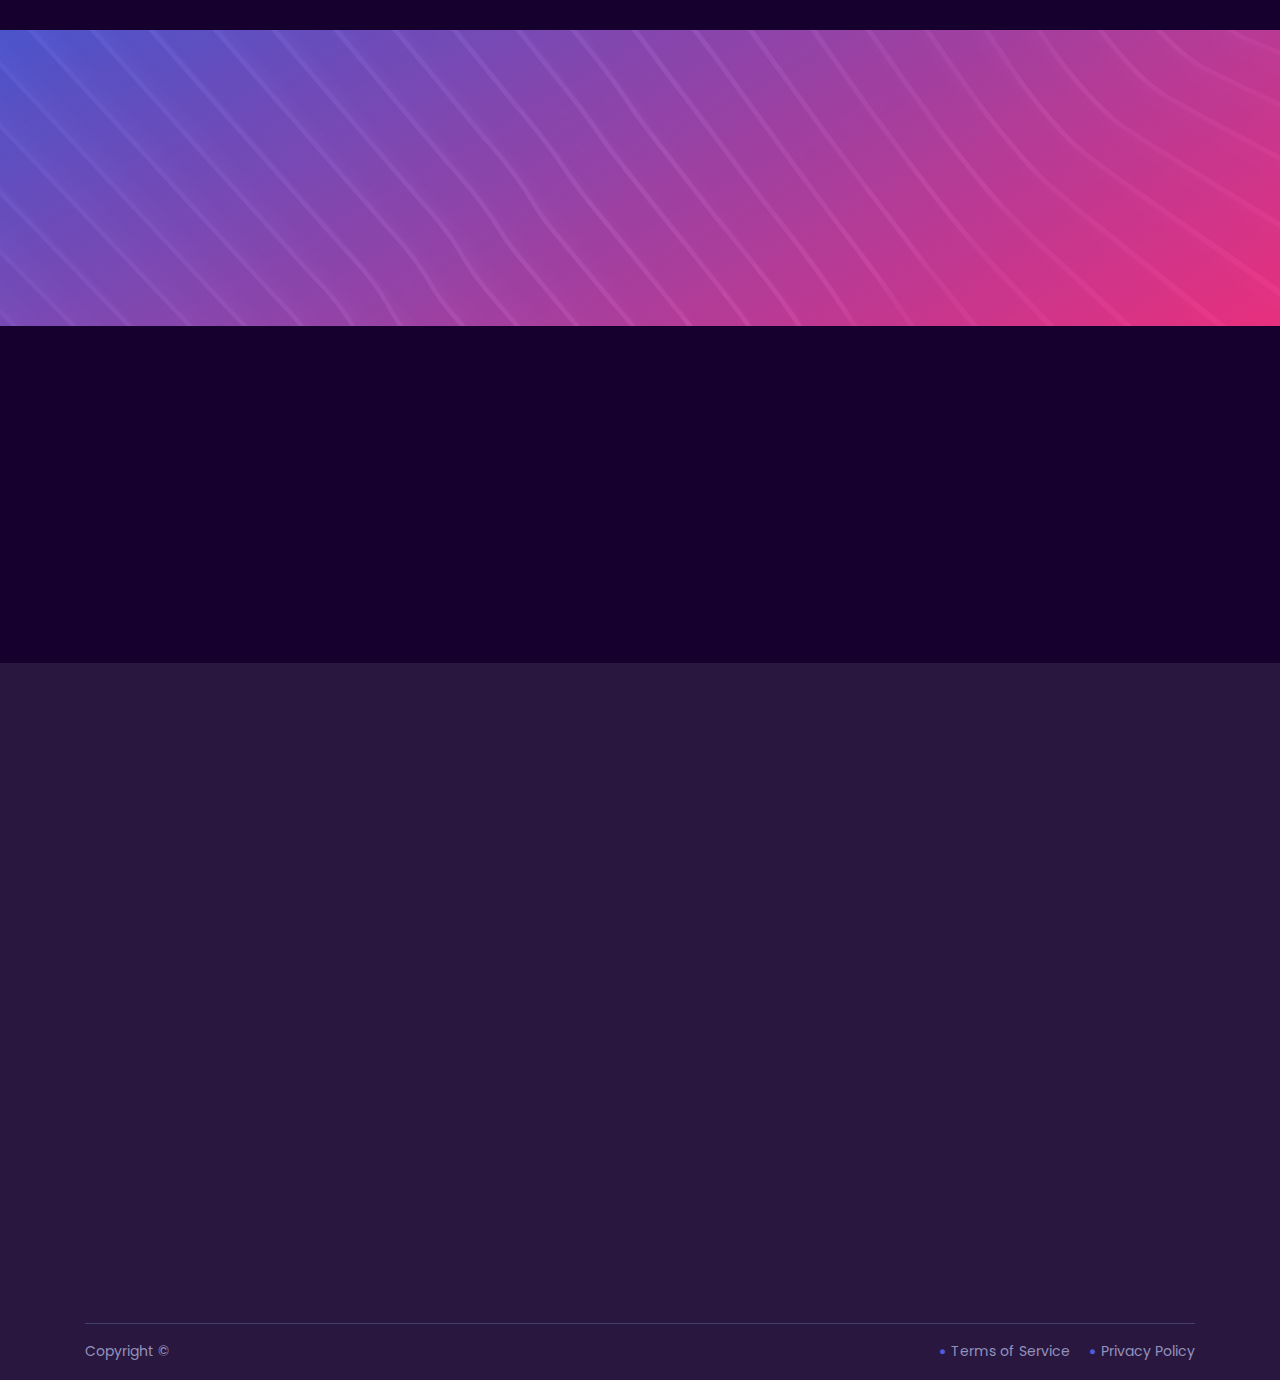
==== commit a0226337: "updated ticket list" ====
--- a/index.html
+++ b/index.html
@@ -6,7 +6,7 @@
 <meta http-equiv="X-UA-Compatible" content="IE=edge">
 <meta name="viewport" content="width=device-width, initial-scale=1, shrink-to-fit=no">
 
-<title>Cypherpunk - Powered by Flux</title>
+<title>Flux-Con - Conference</title>
 
 <link rel="icon" href="img/core-img/favicon.png">
 
@@ -183,7 +183,7 @@
   <li>Permissioned vs. Permissionless chains</li>
   <li>Legal, Regulatory and more!</li>
 </ul><br/>
-<p class="wow fadeInUp" data-wow-delay="300ms">Cypherpunk 2023 will expand your education about blockchain, Web3, and Decentralization. Listed to some of the most educated speakers in the ecosystem.</p>
+<p class="wow fadeInUp" data-wow-delay="300ms">Cypherpunk 2023 will expand your education about blockchain, Web3, and crypto. Listed to some of the most educated speakers in the ecosystem.</p>
 <!-- <a href="https://www.eventbrite.co.uk/e/cypherpunk-2023-powered-by-flux-tickets-468618319007" class="btn confer-btn mt-50 wow fadeInUp" data-wow-delay="300ms">Interested <i class="zmdi zmdi-long-arrow-right"></i></a> -->
 </div>
 
@@ -454,24 +454,22 @@
 
 <div class="col-12 col-lg-4">
 <div class="single-ticket-pricing-table text-center mb-100 wow fadeInUp" data-wow-delay="300ms">
-<h6 class="ticket-plan">Student Admission</h6>
+<h6 class="ticket-plan">Student Admission <br/> (1 Day)</h6>
 <img src="./img/images/student.png" class="img-fluid"/>
 <h2 class="ticket-price"><span>$</span>49</h2>
 <div href="" class="btn confer-btn w-100 mb-30"> Tickets coming soon! <i class="zmdi zmdi-long-arrow-right"></i></div>
- 
-
 
 </div>
 </div>
 
 <div class="col-12 col-md-6 col-lg-4">
 <div class="single-ticket-pricing-table active text-center mb-100 wow fadeInUp" data-wow-delay="300ms">
-<h6 class="ticket-plan">General Admission</h6>
+<h6 class="ticket-plan">Regular Admission <br/> (2 Days)</h6>
 <img src="./img/images/general.png" class="img-fluid"/>
 <div class="ticket-icon">
 <img src="img/core-img/p2.png" alt="">
 </div>
-<h2 class="ticket-price"><span>$</span>199</h2>
+<h2 class="ticket-price"><span>$</span>249</h2>
 <div href="" class="btn confer-btn w-100 mb-30">Tickets coming soon! <i class="zmdi zmdi-long-arrow-right"></i></div>
 
 <!-- <div class="ticket-pricing-table-details">
@@ -484,12 +482,12 @@
 
 <div class="col-12 col-md-6 col-lg-4">
 <div class="single-ticket-pricing-table text-center mb-100 wow fadeInUp" data-wow-delay="300ms">
-<h6 class="ticket-plan">VIP Admission</h6>
+<h6 class="ticket-plan">VIP Admission <br/> (2 Days)</h6>
 <img src="./img/images/vip.png" class="img-fluid"/>
 <!-- <div class="ticket-icon">
 <img src="img/core-img/p3.png" alt="">
 </div> -->
-<h2 class="ticket-price"><span>$</span>49</h2>
+<h2 class="ticket-price"><span>$</span>599</h2>
 <div href="" class="btn confer-btn w-100 mb-30">Tickets coming soon!<i class="zmdi zmdi-long-arrow-right"></i></div>
 
 <!-- <div class="ticket-pricing-table-details">
@@ -631,7 +629,7 @@
 <div class="single-footer-widget mb-60 wow fadeInUp" data-wow-delay="300ms">
 
 <a href="#" class="footer-logo"><img class="img-fluid logo" src="./img/images/cypherpunk_logo.svg" /></a>
-<p>Cypherpunk 2023 will expand your education about blockchain, Web3, and Decentralization. Listed to some of the most educated speakers in the ecosystem.</p>
+<p>Cypherpunk 2023 will expand your education about blockchain, Web3, and crypto. Listed to some of the most educated speakers in the ecosystem.</p>
 
 <div class="social-info">
 <a href="#"><i class="zmdi zmdi-facebook"></i></a>
@@ -646,7 +644,7 @@
   <div class="single-footer-widget mb-60 wow fadeInUp" data-wow-delay="300ms">
   
   <a href="#" class="footer-logo2"><img class="img-fluid logo" src="./img/images/Flux_white_logo.0150b7f6.svg" /></a>
-  <p>The event is hosted by Flux and friends</p>
+  <p>Cypherpunk 2023 will expand your education about blockchain, Web3, and crypto. Listed to some of the most educated speakers in the ecosystem.</p>
   
   </div>
   </div>
@@ -709,4 +707,4 @@
 <script src="js/default-assets/active.js"></script>
 
 </body>
-</html>
+</html>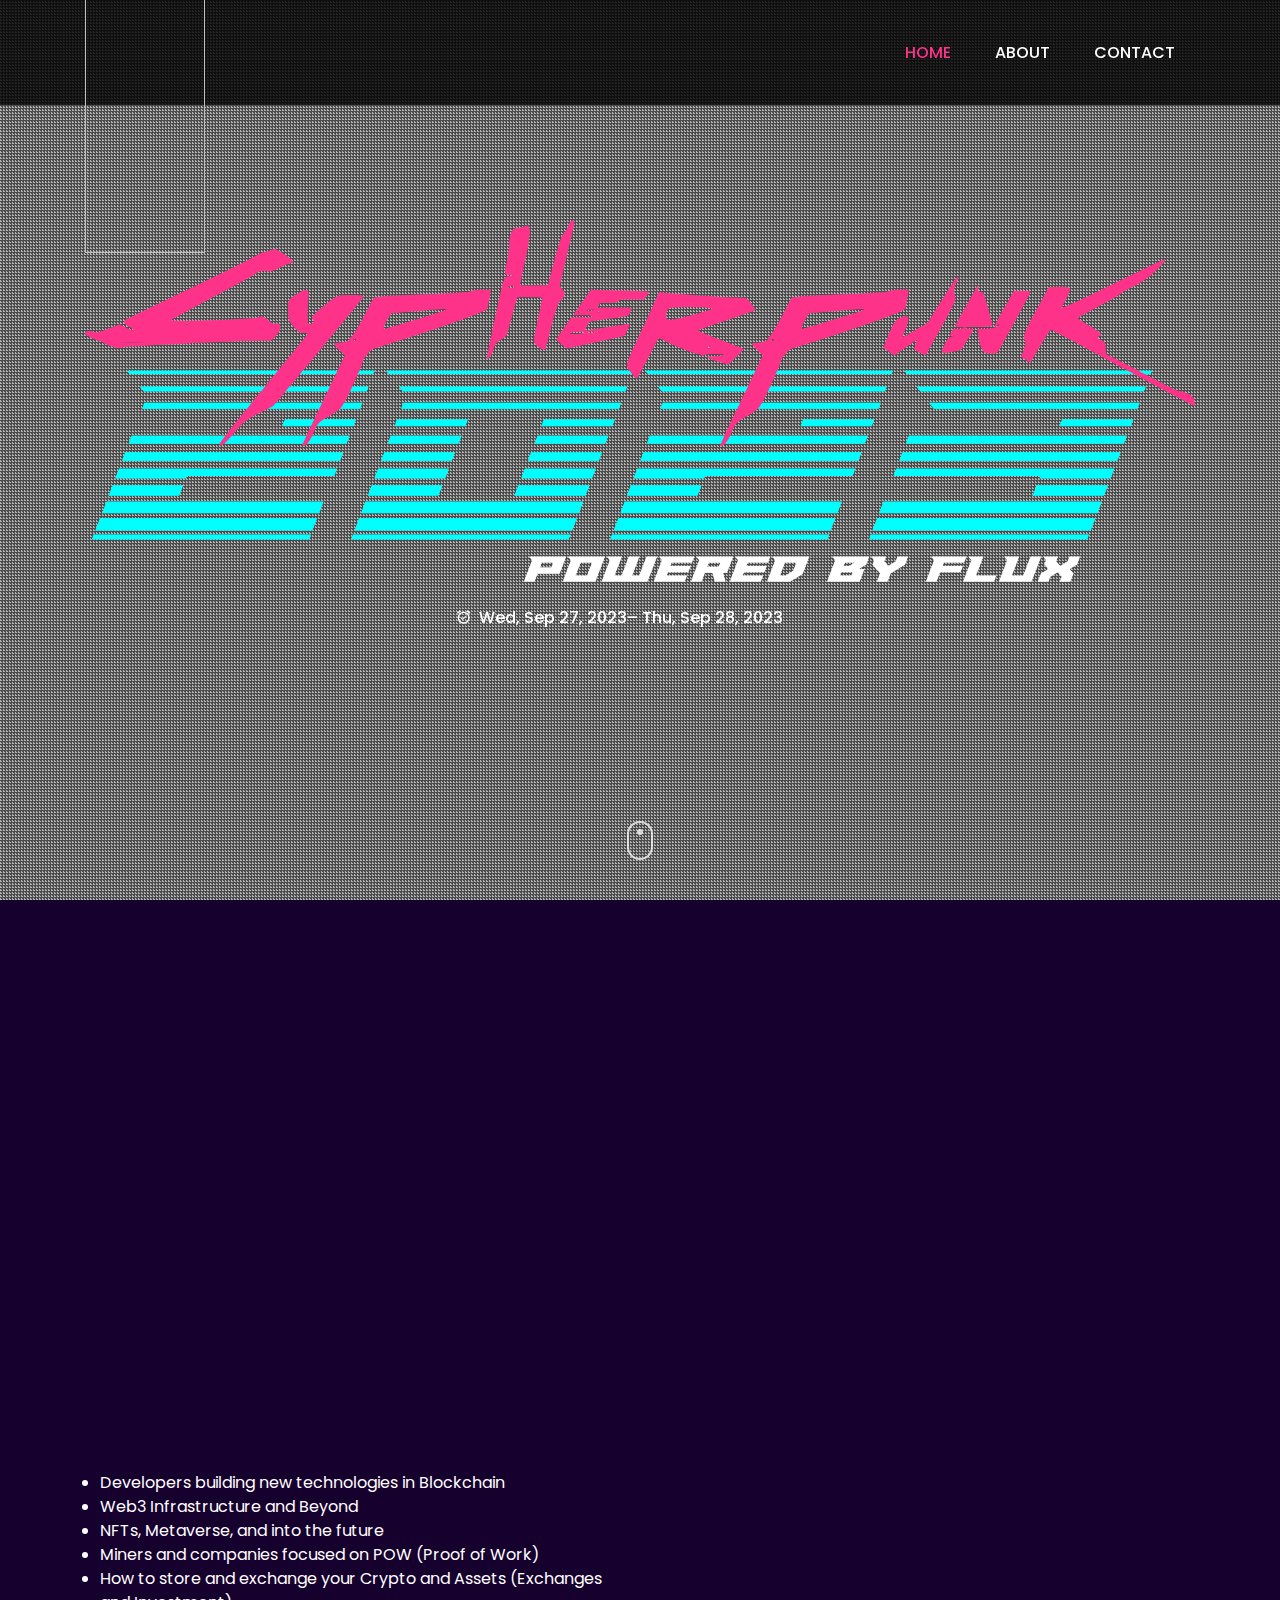
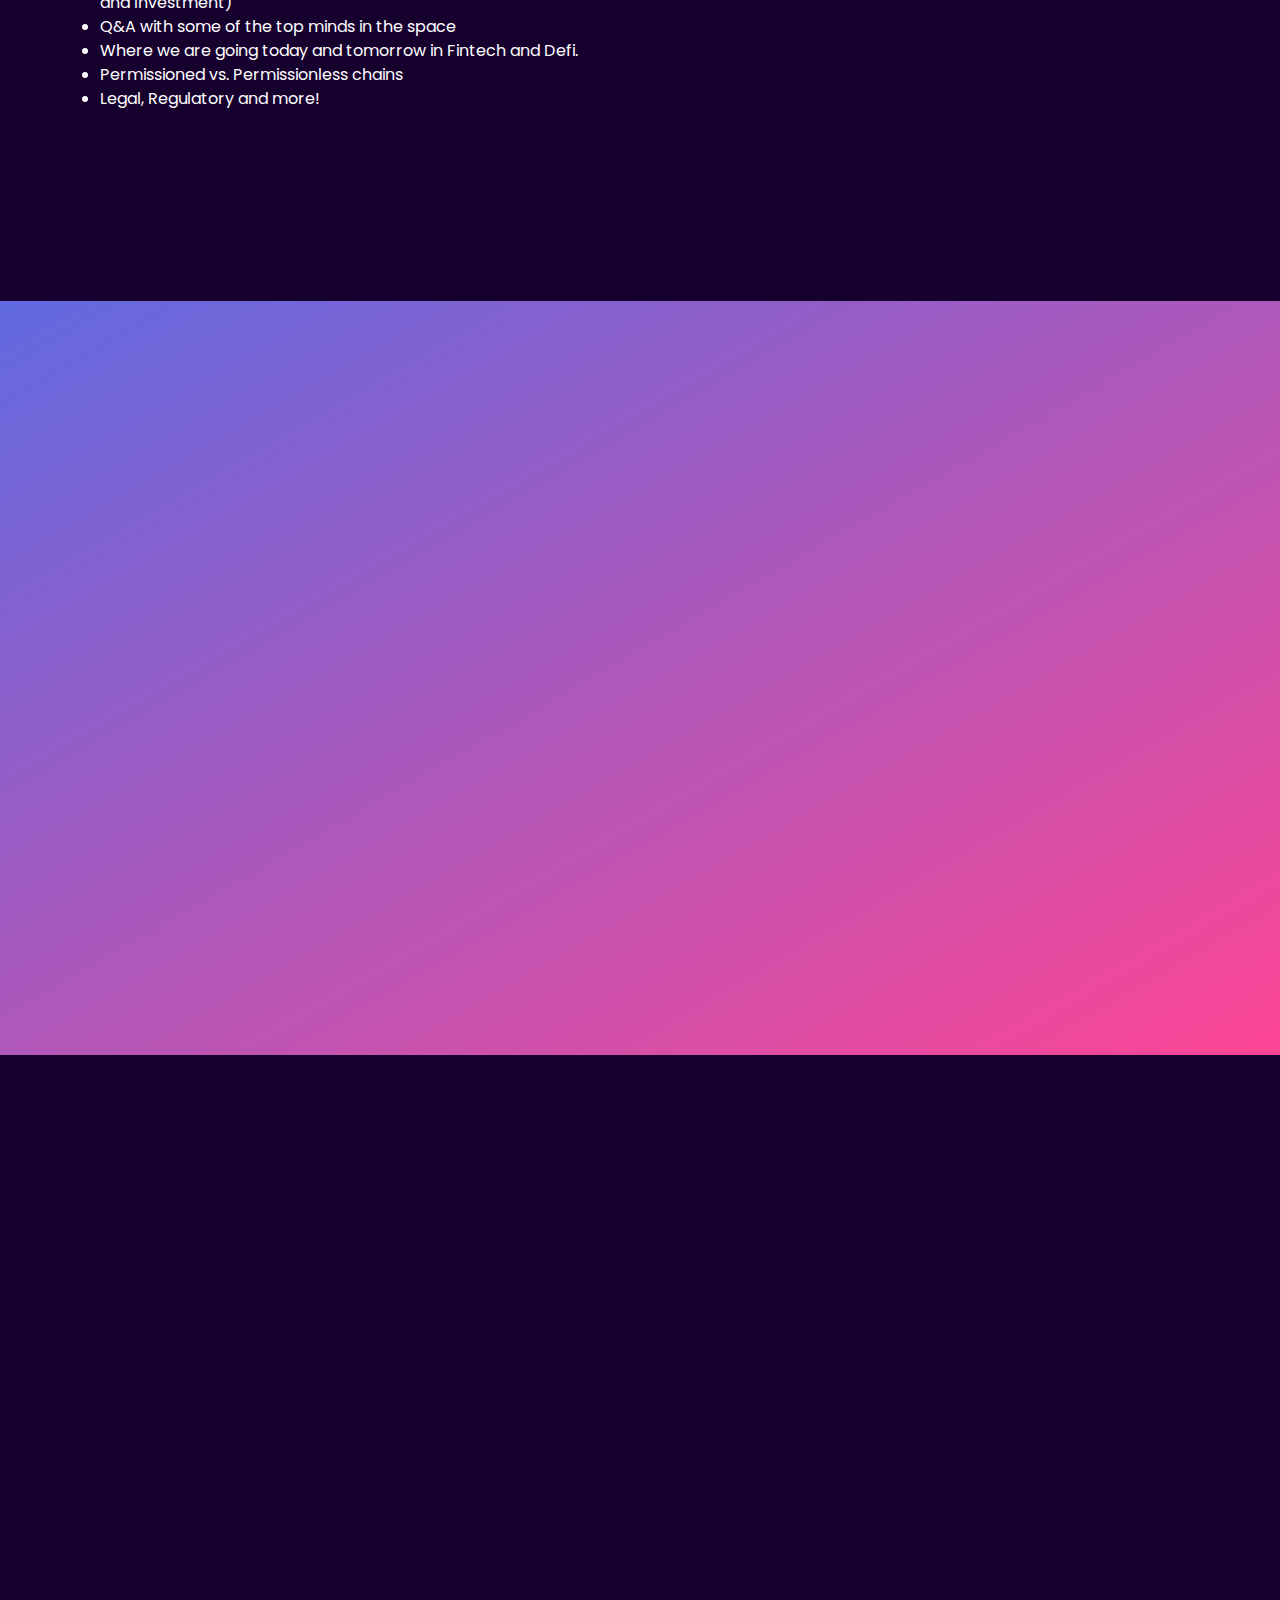
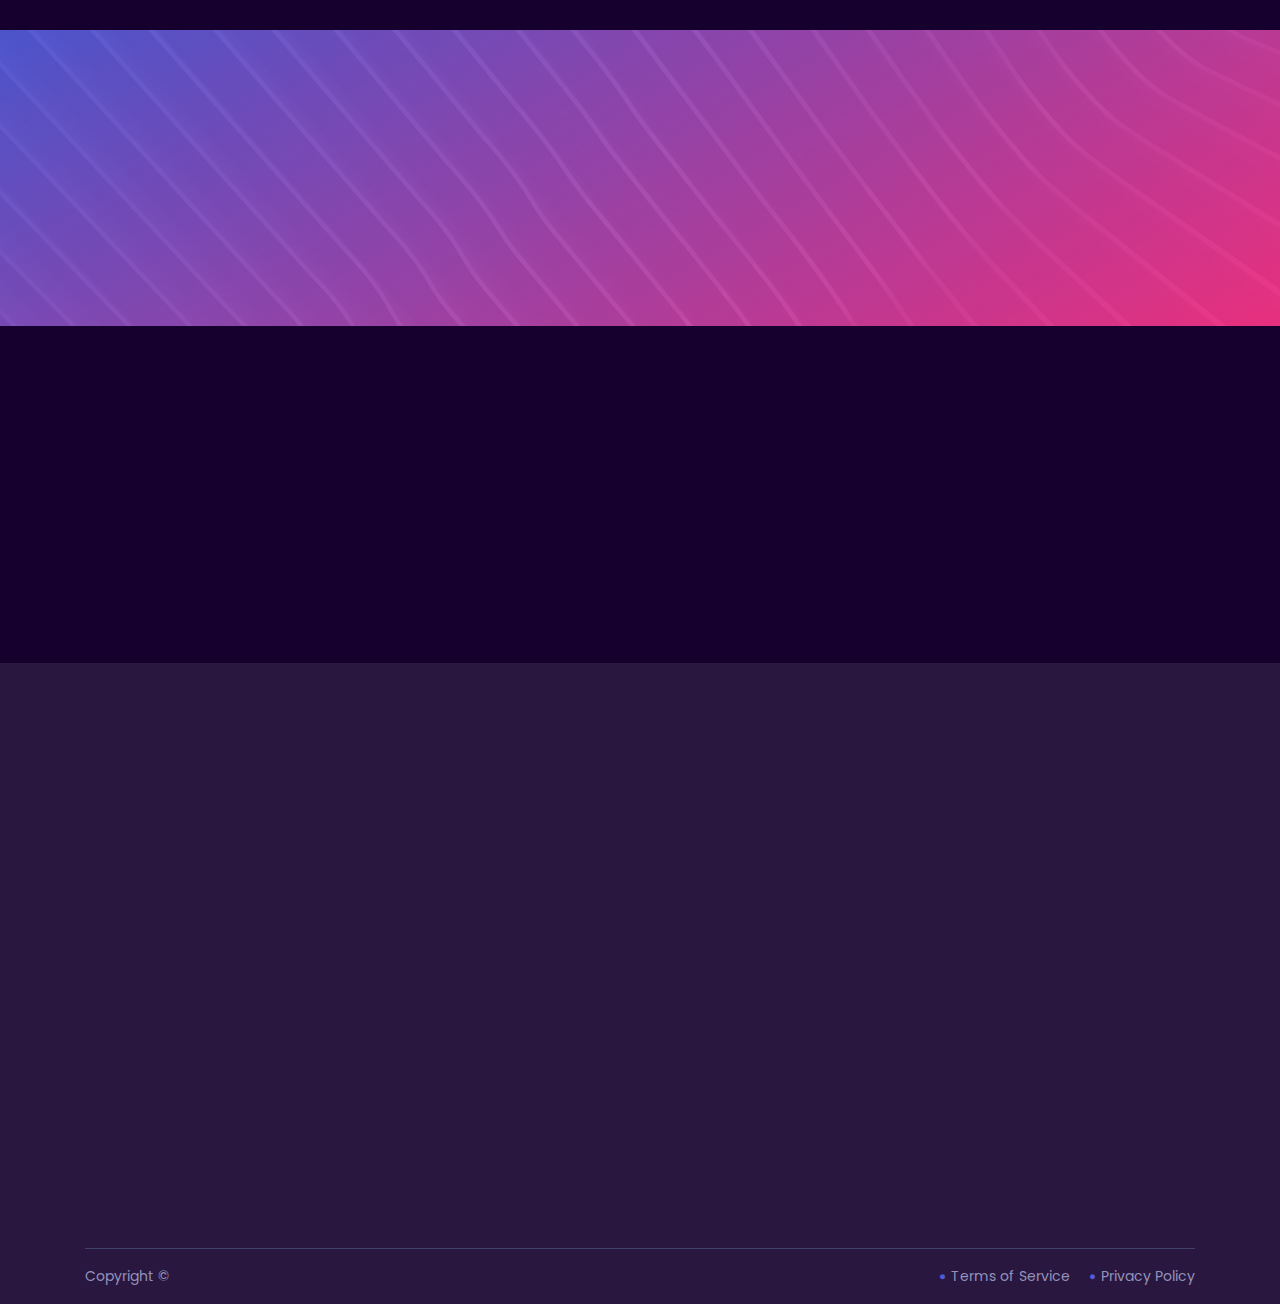
==== commit db8a6c41: "Update index.html" ====
--- a/index.html
+++ b/index.html
@@ -6,7 +6,7 @@
 <meta http-equiv="X-UA-Compatible" content="IE=edge">
 <meta name="viewport" content="width=device-width, initial-scale=1, shrink-to-fit=no">
 
-<title>Flux-Con - Conference</title>
+<title>Cypherpunk - Powered by Flux</title>
 
 <link rel="icon" href="img/core-img/favicon.png">
 
@@ -183,7 +183,7 @@
   <li>Permissioned vs. Permissionless chains</li>
   <li>Legal, Regulatory and more!</li>
 </ul><br/>
-<p class="wow fadeInUp" data-wow-delay="300ms">Cypherpunk 2023 will expand your education about blockchain, Web3, and crypto. Listed to some of the most educated speakers in the ecosystem.</p>
+<p class="wow fadeInUp" data-wow-delay="300ms">Cypherpunk 2023 will expand your education about blockchain, Web3, and Decentralization. Listed to some of the most educated speakers in the ecosystem.</p>
 <!-- <a href="https://www.eventbrite.co.uk/e/cypherpunk-2023-powered-by-flux-tickets-468618319007" class="btn confer-btn mt-50 wow fadeInUp" data-wow-delay="300ms">Interested <i class="zmdi zmdi-long-arrow-right"></i></a> -->
 </div>
 
@@ -629,13 +629,13 @@
 <div class="single-footer-widget mb-60 wow fadeInUp" data-wow-delay="300ms">
 
 <a href="#" class="footer-logo"><img class="img-fluid logo" src="./img/images/cypherpunk_logo.svg" /></a>
-<p>Cypherpunk 2023 will expand your education about blockchain, Web3, and crypto. Listed to some of the most educated speakers in the ecosystem.</p>
+<p>Cypherpunk 2023 will expand your education about blockchain, Web3, and Decentralization. Listed to some of the most educated speakers in the ecosystem.</p>
 
 <div class="social-info">
-<a href="#"><i class="zmdi zmdi-facebook"></i></a>
-<a href="https://www.instagram.com/invites/contact/?i=1xfealkqylvkv&utm_content=q2lcmiw"><i class="zmdi zmdi-instagram"></i></a>
-<a href="https://twitter.com/CypherPunk2023?t=nq3IUp1hbuSjLVm_7LaGdA&s=09"><i class="zmdi zmdi-twitter"></i></a>
-<a href="#"><i class="zmdi zmdi-linkedin"></i></a>
+  <a href="https://www.facebook.com/runonflux"><i class="zmdi zmdi-facebook"></i></a>
+  <a href="https://www.instagram.com/cypherpunk2023/"><i class="zmdi zmdi-instagram"></i></a>
+  <a href="https://twitter.com/CypherPunk2023?t=nq3IUp1hbuSjLVm_7LaGdA&s=09"><i class="zmdi zmdi-twitter"></i></a>
+  <a href="https://www.linkedin.com/company/flux-official/mycompany/"><i class="zmdi zmdi-linkedin"></i></a>
 </div>
 </div>
 </div>
@@ -644,7 +644,7 @@
   <div class="single-footer-widget mb-60 wow fadeInUp" data-wow-delay="300ms">
   
   <a href="#" class="footer-logo2"><img class="img-fluid logo" src="./img/images/Flux_white_logo.0150b7f6.svg" /></a>
-  <p>Cypherpunk 2023 will expand your education about blockchain, Web3, and crypto. Listed to some of the most educated speakers in the ecosystem.</p>
+  <p>The event is hosted by Flux and friends</p>
   
   </div>
   </div>
@@ -707,4 +707,4 @@
 <script src="js/default-assets/active.js"></script>
 
 </body>
-</html>+</html>
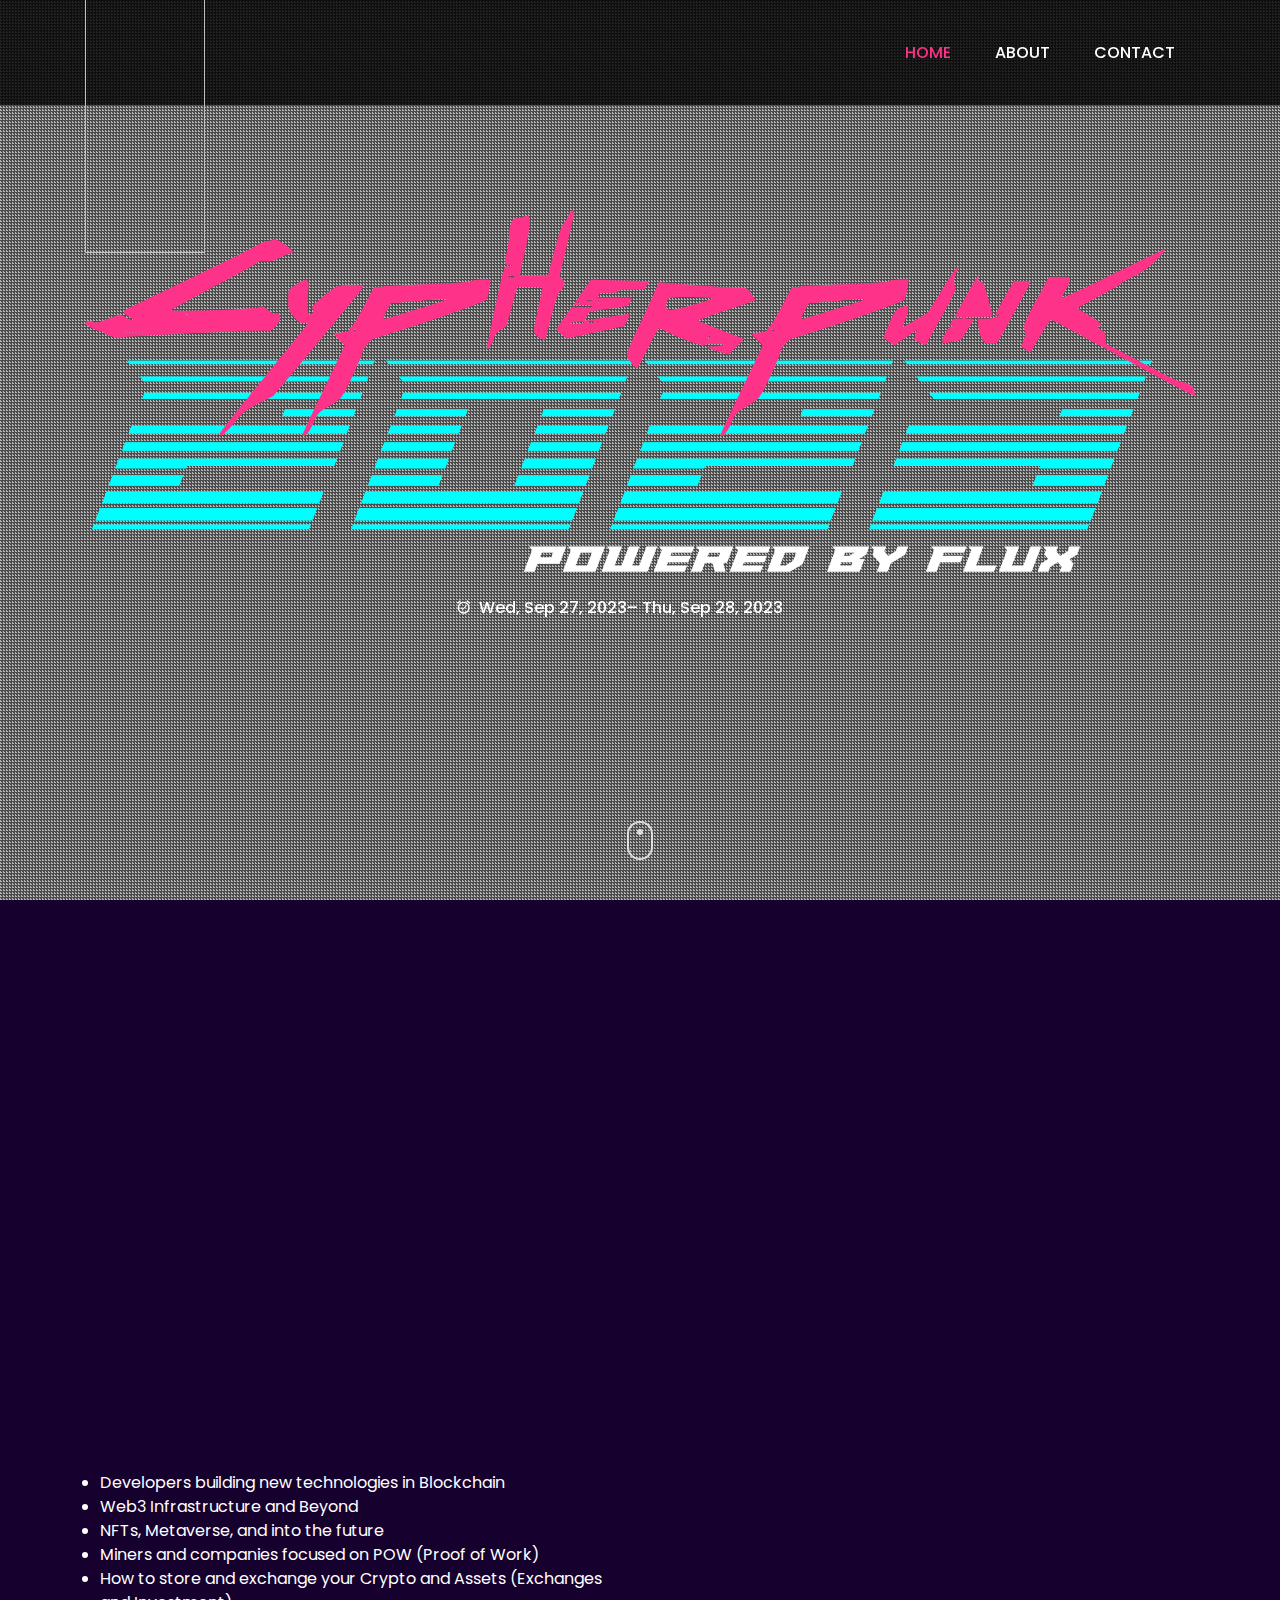
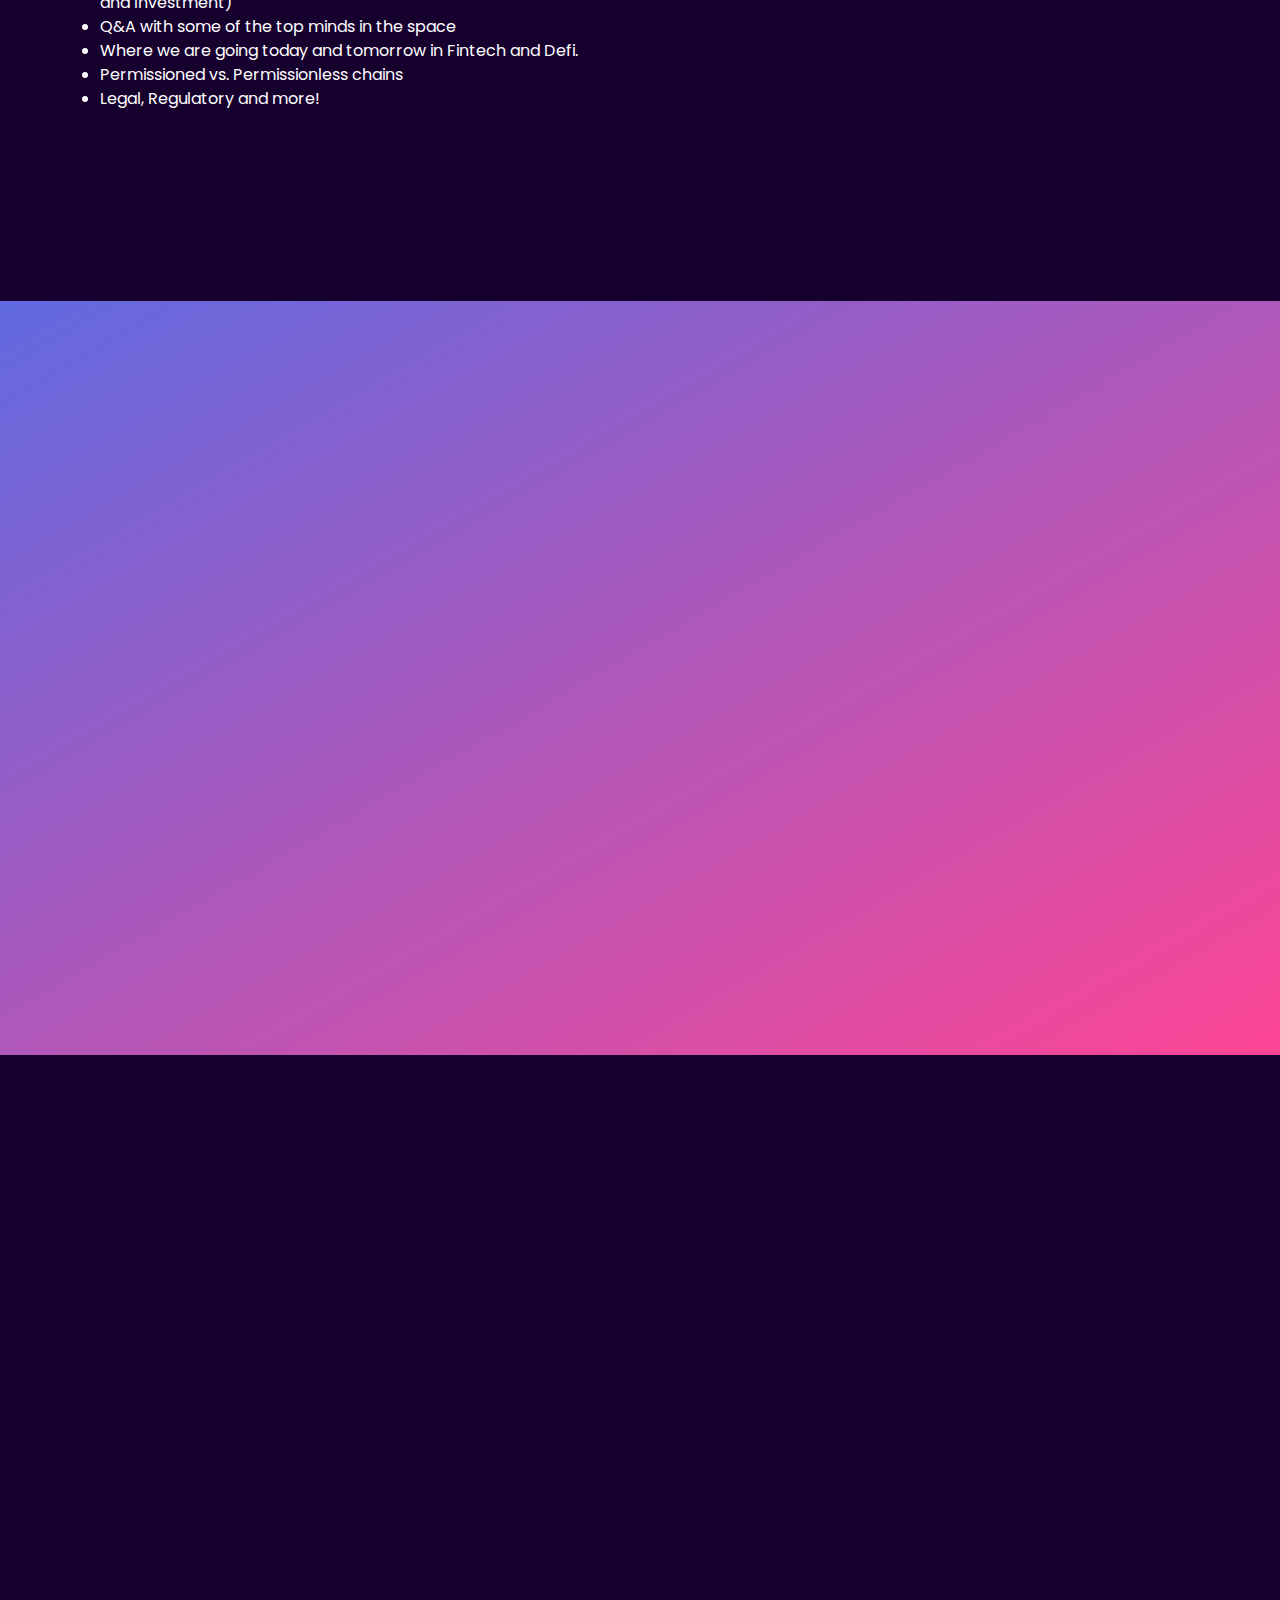
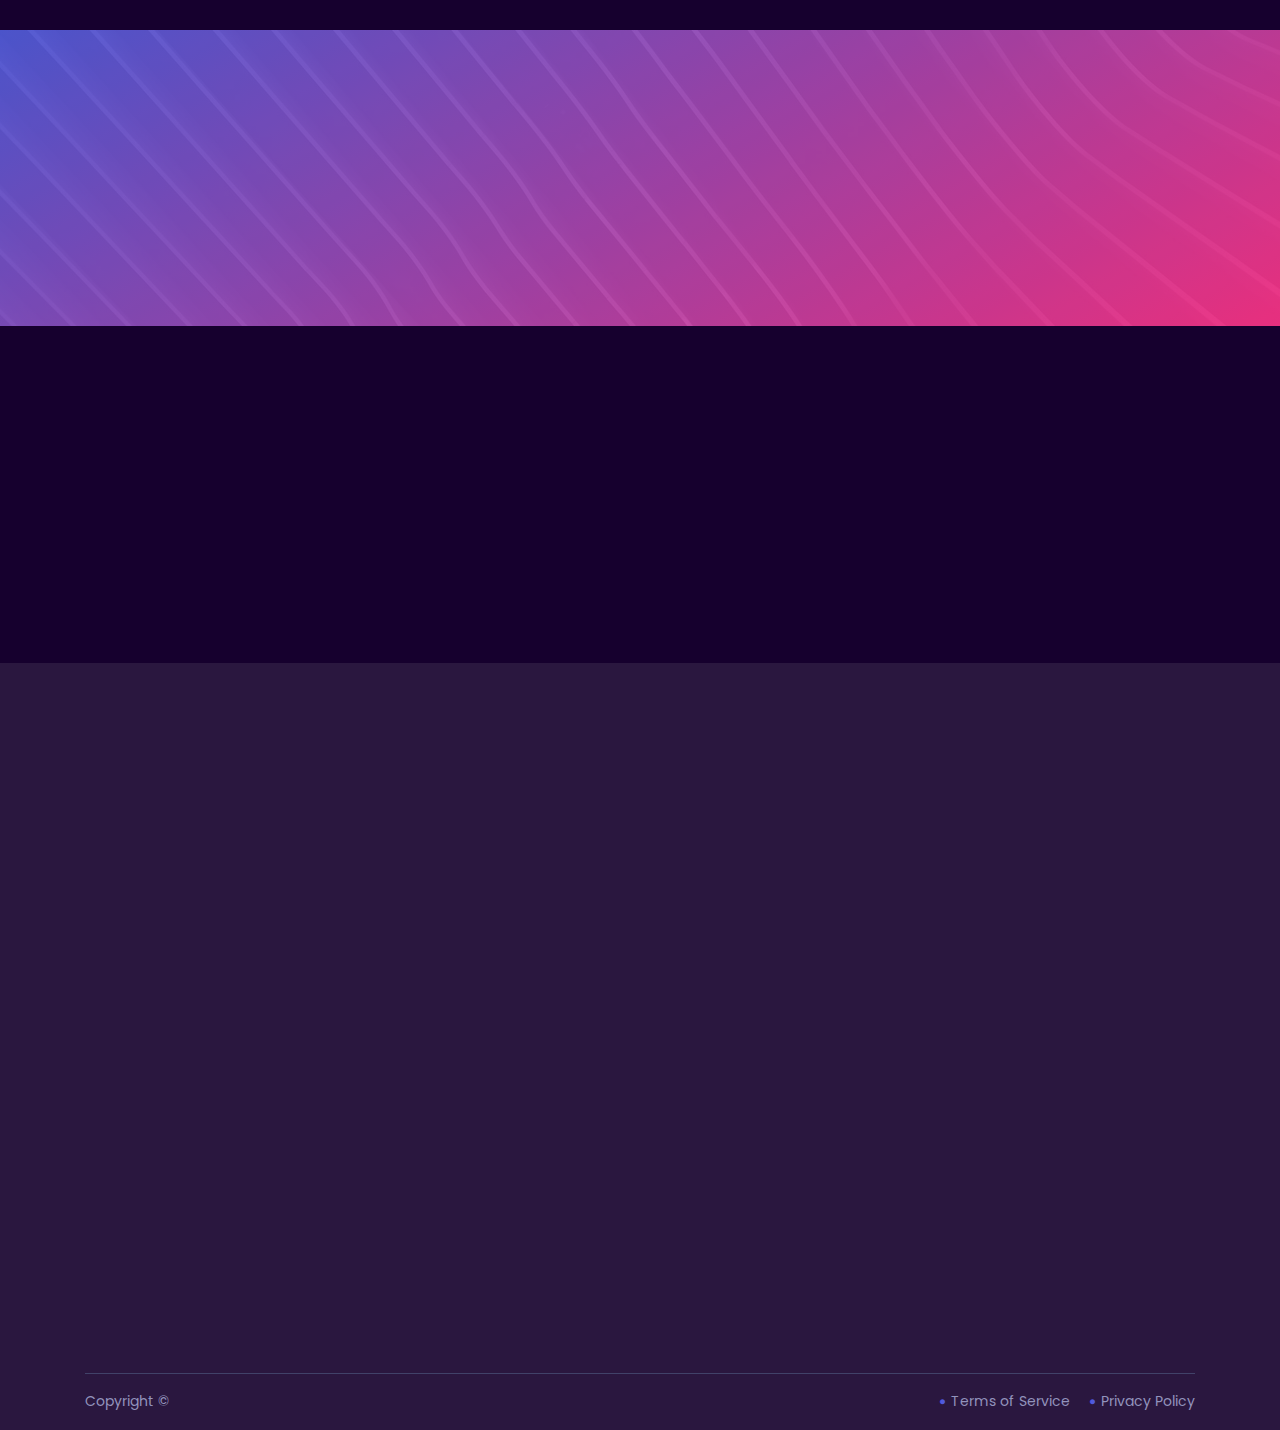
==== commit d3bfea51: "Update index.html" ====
--- a/index.html
+++ b/index.html
@@ -100,7 +100,7 @@
 
 <a class="event-author" href="#"><i class="zmdi zmdi-alarm-check"></i> Wed, Sep 27, 2023– Thu, Sep 28, 2023</a>
 </div>
-<!-- <div class="hero-btn-group" data-animation="fadeInUp" data-delay="700ms">
+<div class="hero-btn-group" data-animation="fadeInUp" data-delay="700ms">
   <div style="margin: 10px;">
     <script data-b24-form="click/15/mhmtop" data-skip-moving="true">
       (function(w,d,u){
@@ -121,7 +121,7 @@
   </div>
  
 
-</div> -->
+</div> 
 
 </div>
 </div>
@@ -183,7 +183,7 @@
   <li>Permissioned vs. Permissionless chains</li>
   <li>Legal, Regulatory and more!</li>
 </ul><br/>
-<p class="wow fadeInUp" data-wow-delay="300ms">Cypherpunk 2023 will expand your education about blockchain, Web3, and Decentralization. Listed to some of the most educated speakers in the ecosystem.</p>
+<p class="wow fadeInUp" data-wow-delay="300ms">Cypherpunk 2023 will expand your education about blockchain, Web3, and Decentralization. Listen to some of the most educated speakers in the ecosystem.</p>
 <!-- <a href="https://www.eventbrite.co.uk/e/cypherpunk-2023-powered-by-flux-tickets-468618319007" class="btn confer-btn mt-50 wow fadeInUp" data-wow-delay="300ms">Interested <i class="zmdi zmdi-long-arrow-right"></i></a> -->
 </div>
 
@@ -521,19 +521,19 @@
 <div class="our-sponsor-area d-flex flex-wrap">
 
 <div class="single-sponsor wow fadeInUp" data-wow-delay="300ms">
-<a href="#"><img src="./img/images/Flux_white-blue.png" alt=""></a>
+<a href="https://runonflux.io"><img src="./img/images/Flux_white-blue.png" alt=""></a>
 </div>
 
 <div class="single-sponsor wow fadeInUp" data-wow-delay="300ms">
-<a href="#"><img src="./img/images/coinrequest.png" alt=""></a>
+<a href="https://coinrequest.io/"><img src="./img/images/coinrequest.png" alt=""></a>
 </div>
 
 <div class="single-sponsor wow fadeInUp" data-wow-delay="300ms">
-<a href="#" ><img src="./img/images/Tsao_Baltimore_Logo_white_1445x.png" alt="" ></a>
+<a href="https://tsaobaltimore.com/" ><img src="./img/images/Tsao_Baltimore_Logo_white_1445x.png" alt="" ></a>
 </div>
 
 <div class="single-sponsor wow fadeInUp" data-wow-delay="300ms">
-<a href="#"><img src="https://zelcore.io/wp-content/uploads/2022/03/logo.svg" alt=""></a>
+<a href="https://zelcore.io/"><img src="https://zelcore.io/wp-content/uploads/2022/03/logo.svg" alt=""></a>
 </div>
 
 <!-- <div class="single-sponsor wow fadeInUp" data-wow-delay="300ms">
@@ -594,7 +594,7 @@
 
 <div class="col-12">
 <div class="section-heading-2 text-center wow fadeInUp" data-wow-delay="300ms">
-<p>Have Question?</p>
+<p>Have Questions?</p>
 <h4>Contact us</h4>
 </div>
 </div>
@@ -629,13 +629,13 @@
 <div class="single-footer-widget mb-60 wow fadeInUp" data-wow-delay="300ms">
 
 <a href="#" class="footer-logo"><img class="img-fluid logo" src="./img/images/cypherpunk_logo.svg" /></a>
-<p>Cypherpunk 2023 will expand your education about blockchain, Web3, and Decentralization. Listed to some of the most educated speakers in the ecosystem.</p>
+<p>Cypherpunk 2023 will expand your education about blockchain, Web3, and Decentralization. Listen to some of the most educated speakers in the ecosystem.</p>
 
 <div class="social-info">
-  <a href="https://www.facebook.com/runonflux"><i class="zmdi zmdi-facebook"></i></a>
+<!--  <a href="https://www.facebook.com/runonflux"><i class="zmdi zmdi-facebook"></i></a>-->
   <a href="https://www.instagram.com/cypherpunk2023/"><i class="zmdi zmdi-instagram"></i></a>
   <a href="https://twitter.com/CypherPunk2023?t=nq3IUp1hbuSjLVm_7LaGdA&s=09"><i class="zmdi zmdi-twitter"></i></a>
-  <a href="https://www.linkedin.com/company/flux-official/mycompany/"><i class="zmdi zmdi-linkedin"></i></a>
+  <!--<a href="https://www.linkedin.com/company/flux-official/mycompany/"><i class="zmdi zmdi-linkedin"></i></a>-->
 </div>
 </div>
 </div>
@@ -643,8 +643,15 @@
 <div class="col-12 col-sm-6 col-lg-4">
   <div class="single-footer-widget mb-60 wow fadeInUp" data-wow-delay="300ms">
   
-  <a href="#" class="footer-logo2"><img class="img-fluid logo" src="./img/images/Flux_white_logo.0150b7f6.svg" /></a>
-  <p>The event is hosted by Flux and friends</p>
+    <a href="https://runonflux.io" class="footer-logo2"><img class="img-fluid logo" src="./img/images/Flux_white_logo.0150b7f6.svg" /></a>
+    <p>Flux is a decentralized Web3 cloud infrastructure comprised of user-operated, scalable and globally distributed computational nodes.</p>
+    
+      <div class="social-info">
+      <a href="https://www.facebook.com/runonflux"><i class="zmdi zmdi-facebook"></i></a>
+      <a href="https://www.instagram.com/runonflux_official/"><i class="zmdi zmdi-instagram"></i></a>
+      <a href="https://twitter.com/RunOnFlux"><i class="zmdi zmdi-twitter"></i></a>
+      <a href="https://www.linkedin.com/company/flux-official/mycompany/"><i class="zmdi zmdi-linkedin"></i></a>
+    </div>
   
   </div>
   </div>
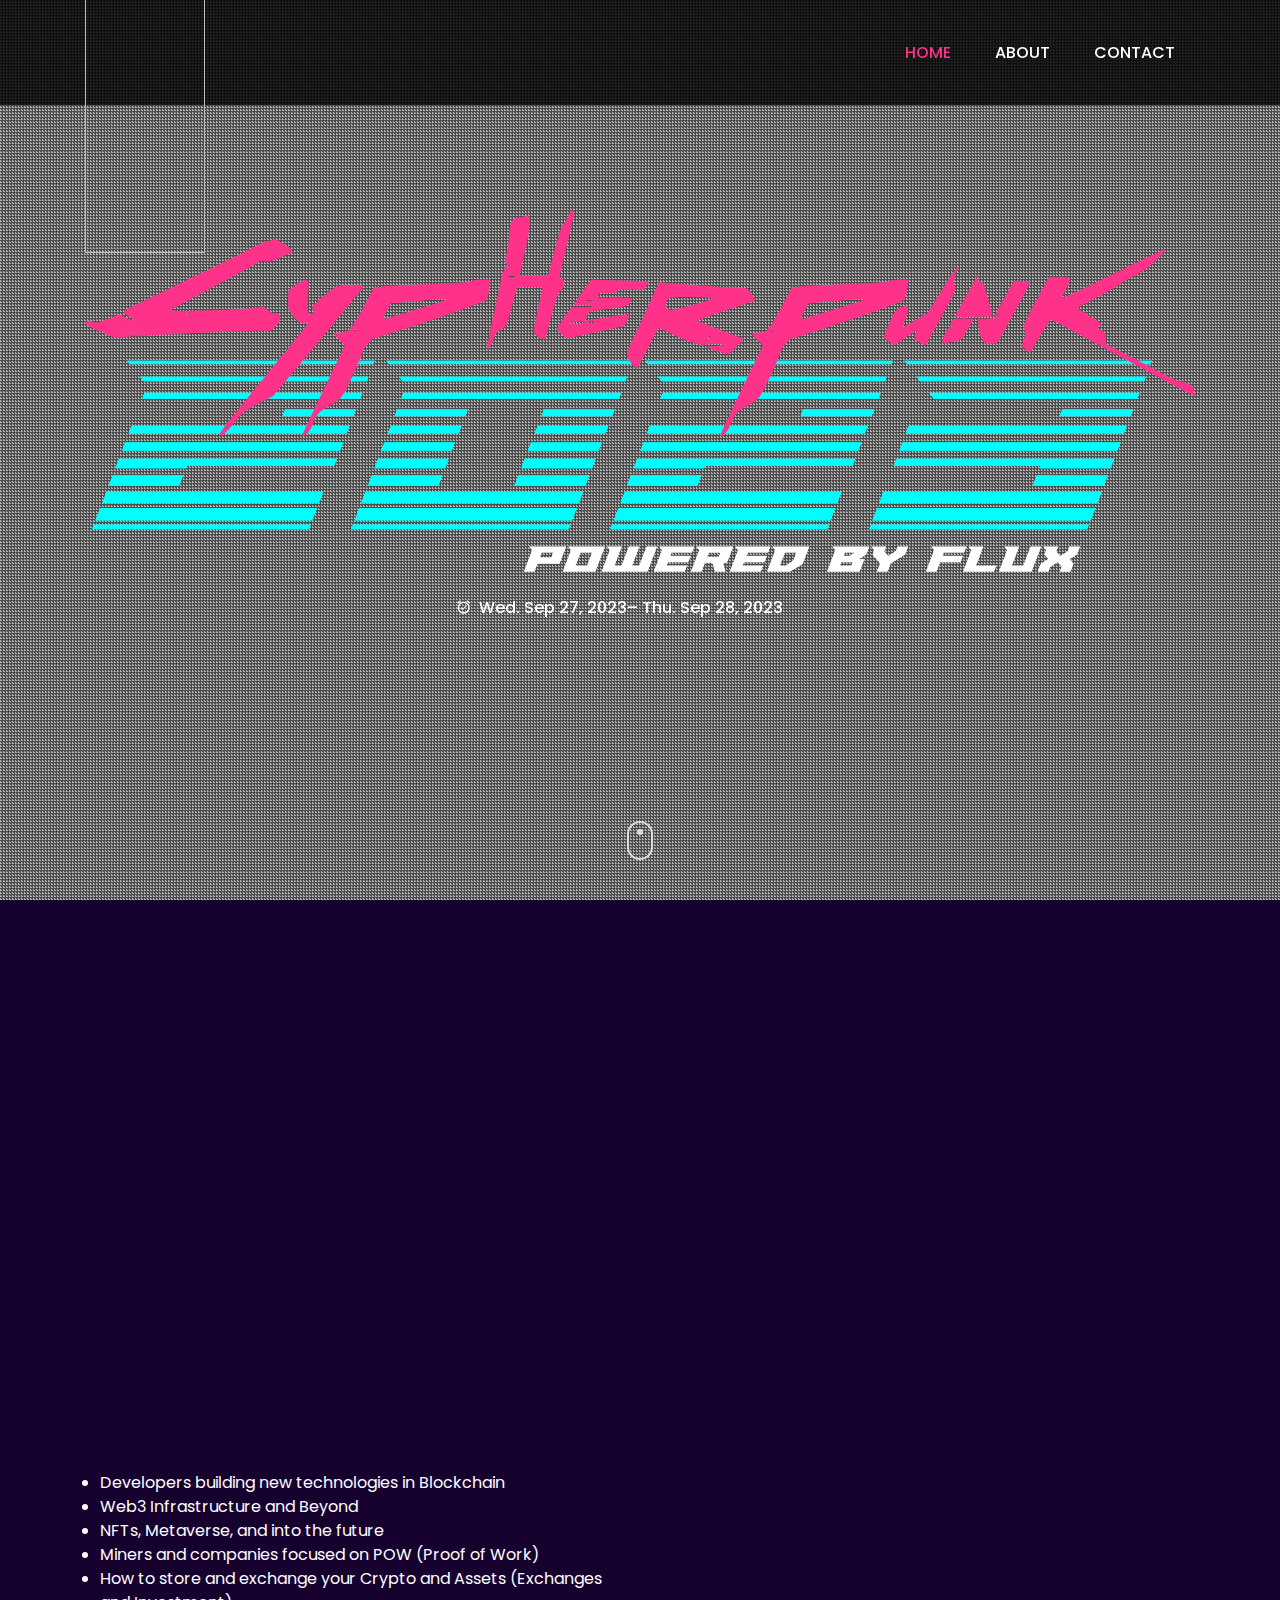
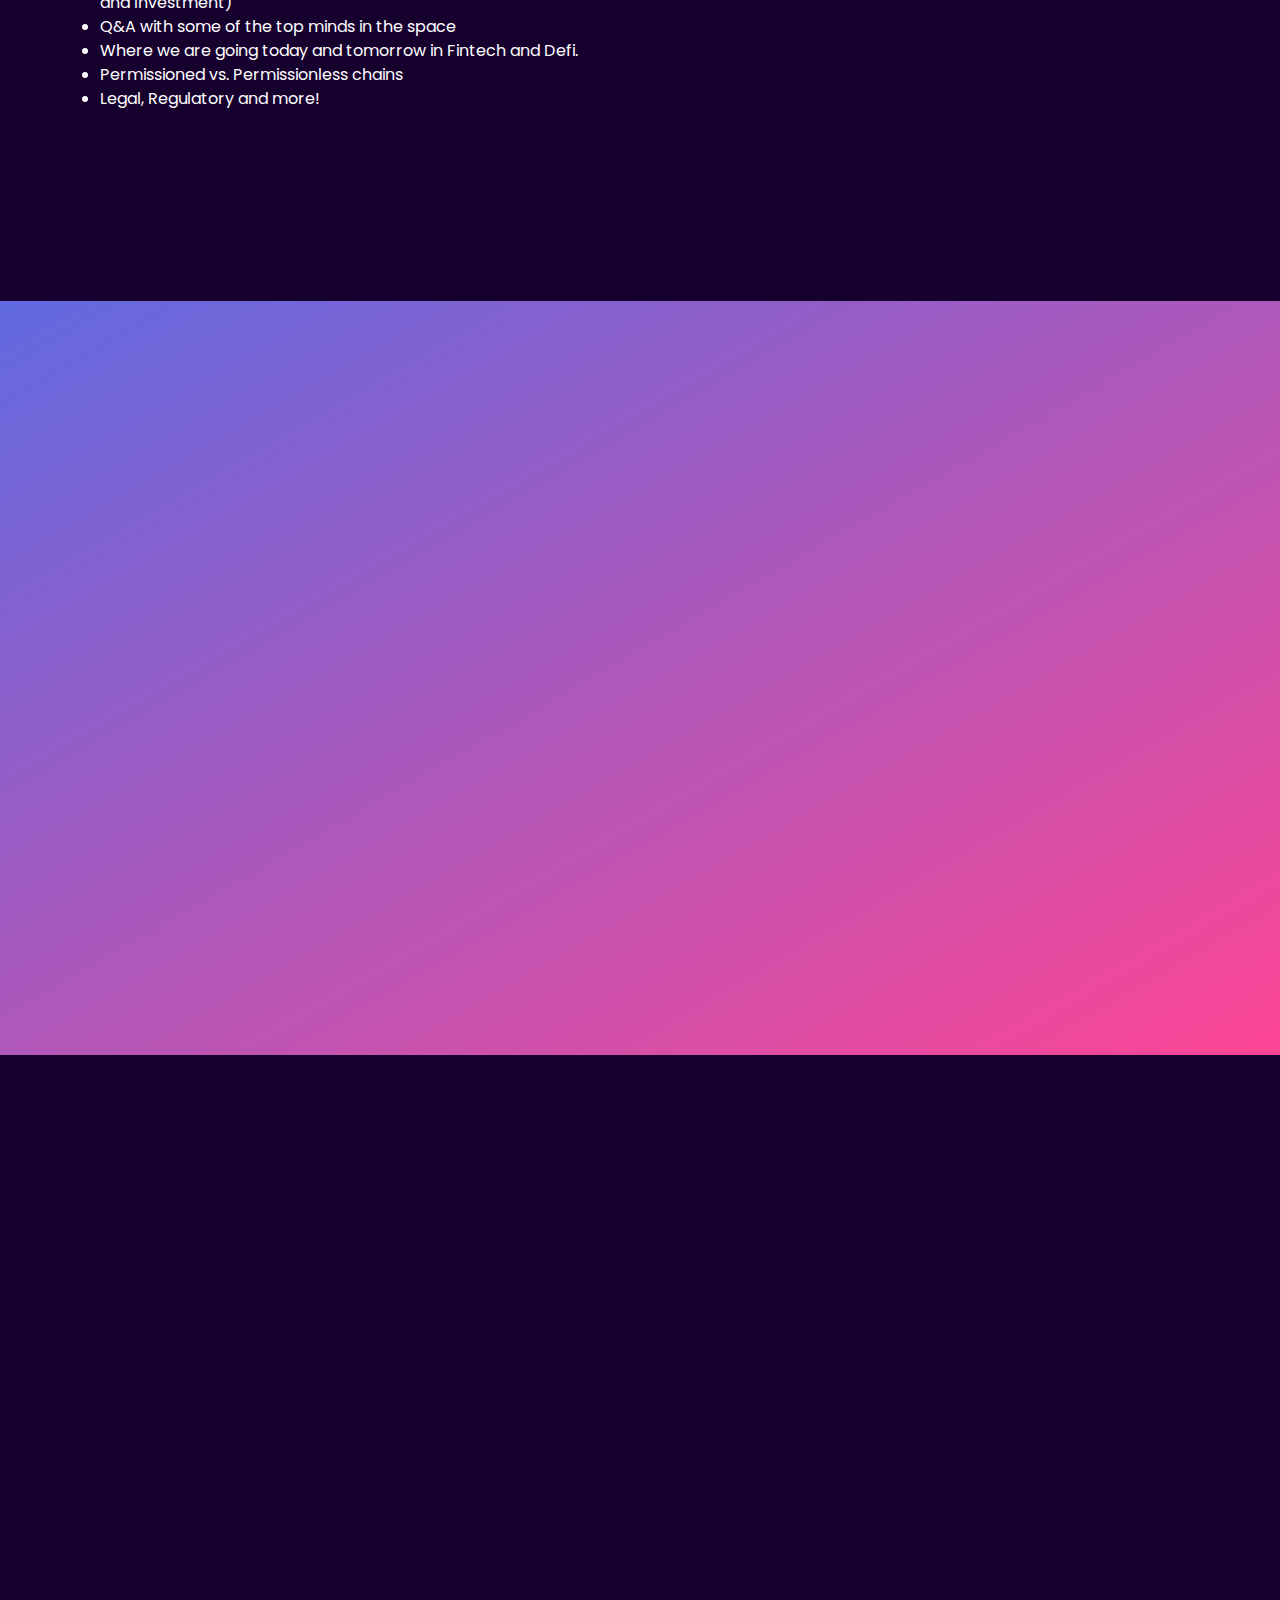
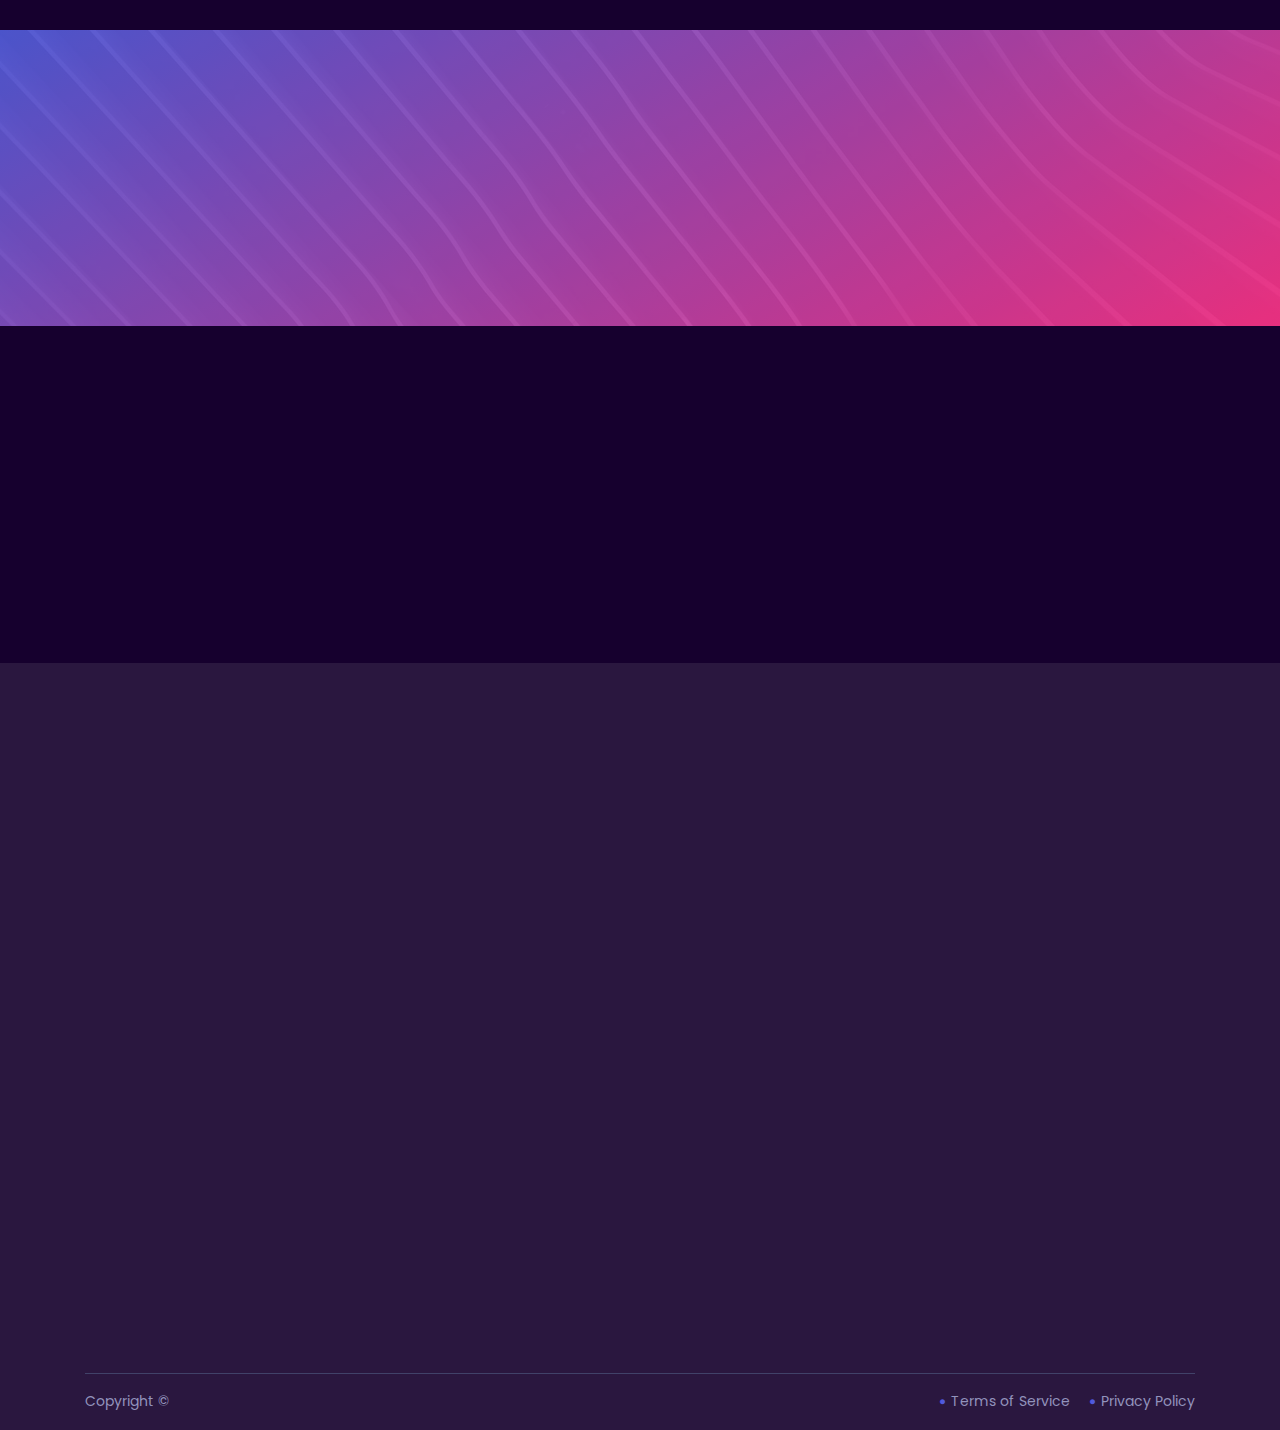
==== commit 2a55a5d6: "Twitter Card" ====
--- a/index.html
+++ b/index.html
@@ -5,6 +5,11 @@
 <meta name="description" content="">
 <meta http-equiv="X-UA-Compatible" content="IE=edge">
 <meta name="viewport" content="width=device-width, initial-scale=1, shrink-to-fit=no">
+<meta name="twitter:card" content="summary"><!-- required -->
+<meta name="twitter:site" content="@CypherPunk2023"><!-- required -->
+<meta name="twitter:title" content="Welcome to cypherpunk2023 ! "><!-- required -->
+<meta name="twitter:image" content="./img/images/cypherpunk_logo.svg"><!-- optional -->
+<meta name="twitter:image:alt" content="CypherPunk2023"><!-- optional -->
 
 <title>Cypherpunk - Powered by Flux</title>
 
@@ -98,7 +103,7 @@
 <!-- <h6 data-animation="fadeInUp" data-delay="500ms" style="color: #fff; background-color: rgba(255, 255, 255, 0.1); display: inline-block; padding: 10px 20px; text-transform: uppercase;">Powered by Flux</h6> -->
 <div class="event-meta" data-animation="fadeInUp" data-delay="500ms">
 
-<a class="event-author" href="#"><i class="zmdi zmdi-alarm-check"></i> Wed, Sep 27, 2023– Thu, Sep 28, 2023</a>
+<a class="event-author" href="#"><i class="zmdi zmdi-alarm-check"></i> Wed. Sep 27, 2023– Thu. Sep 28, 2023</a>
 </div>
 <div class="hero-btn-group" data-animation="fadeInUp" data-delay="700ms">
   <div style="margin: 10px;">
@@ -457,7 +462,7 @@
 <h6 class="ticket-plan">Student Admission <br/> (1 Day)</h6>
 <img src="./img/images/student.png" class="img-fluid"/>
 <h2 class="ticket-price"><span>$</span>49</h2>
-<div href="" class="btn confer-btn w-100 mb-30"> Tickets coming soon! <i class="zmdi zmdi-long-arrow-right"></i></div>
+<a href="https://Cypherpunk2023.eventbrite.com"><div  class="btn confer-btn w-100 mb-30"> Buy your ticket now!<i class="zmdi zmdi-long-arrow-right"></i></div></a>
 
 </div>
 </div>
@@ -470,7 +475,7 @@
 <img src="img/core-img/p2.png" alt="">
 </div>
 <h2 class="ticket-price"><span>$</span>249</h2>
-<div href="" class="btn confer-btn w-100 mb-30">Tickets coming soon! <i class="zmdi zmdi-long-arrow-right"></i></div>
+<a href="https://Cypherpunk2023.eventbrite.com"><div  class="btn confer-btn w-100 mb-30"> Buy your ticket now!<i class="zmdi zmdi-long-arrow-right"></i></div></a>
 
 <!-- <div class="ticket-pricing-table-details">
 <p><i class="zmdi zmdi-check"></i>Full Access to Talks & Sessions</p>
@@ -488,7 +493,7 @@
 <img src="img/core-img/p3.png" alt="">
 </div> -->
 <h2 class="ticket-price"><span>$</span>599</h2>
-<div href="" class="btn confer-btn w-100 mb-30">Tickets coming soon!<i class="zmdi zmdi-long-arrow-right"></i></div>
+<a href="https://Cypherpunk2023.eventbrite.com"><div  class="btn confer-btn w-100 mb-30"> Buy your ticket now!<i class="zmdi zmdi-long-arrow-right"></i></div></a>
 
 <!-- <div class="ticket-pricing-table-details">
 <p><i class="zmdi zmdi-check"></i> Full Access to Talks & Sessions</p>
